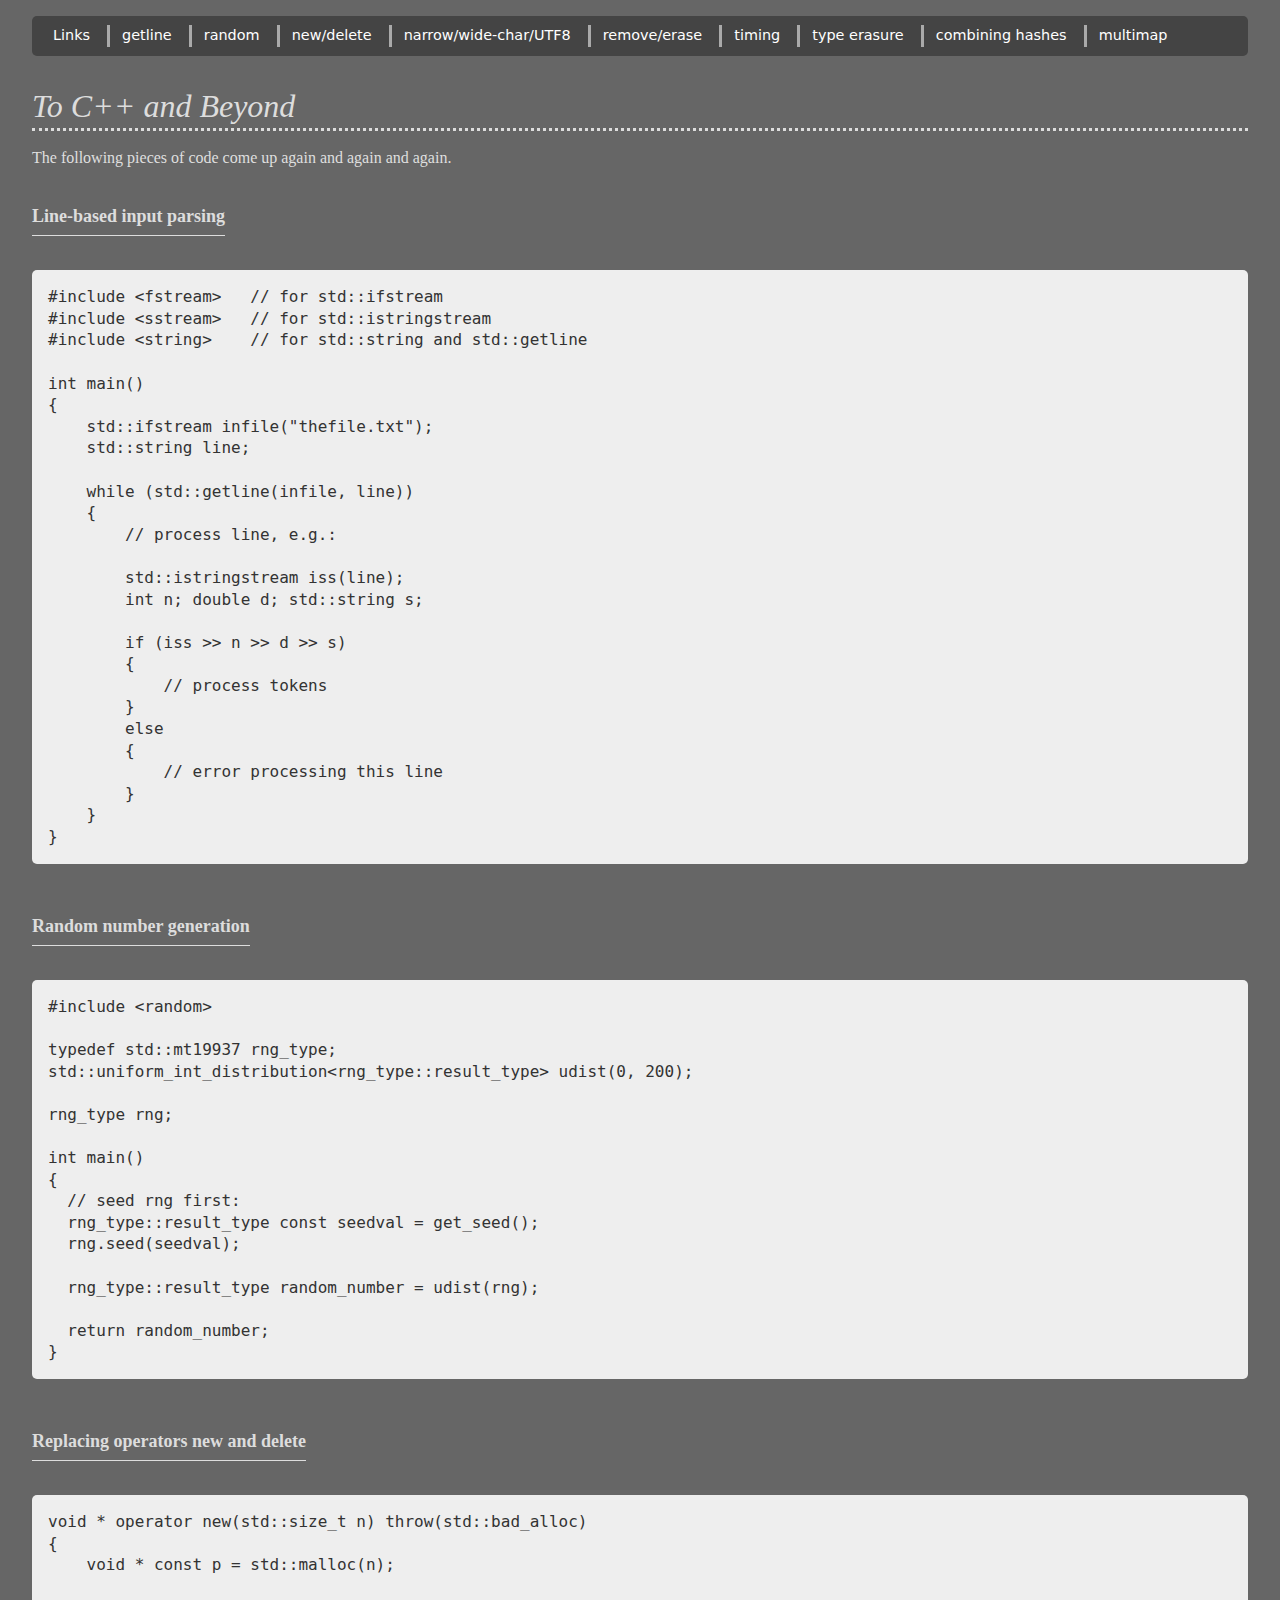
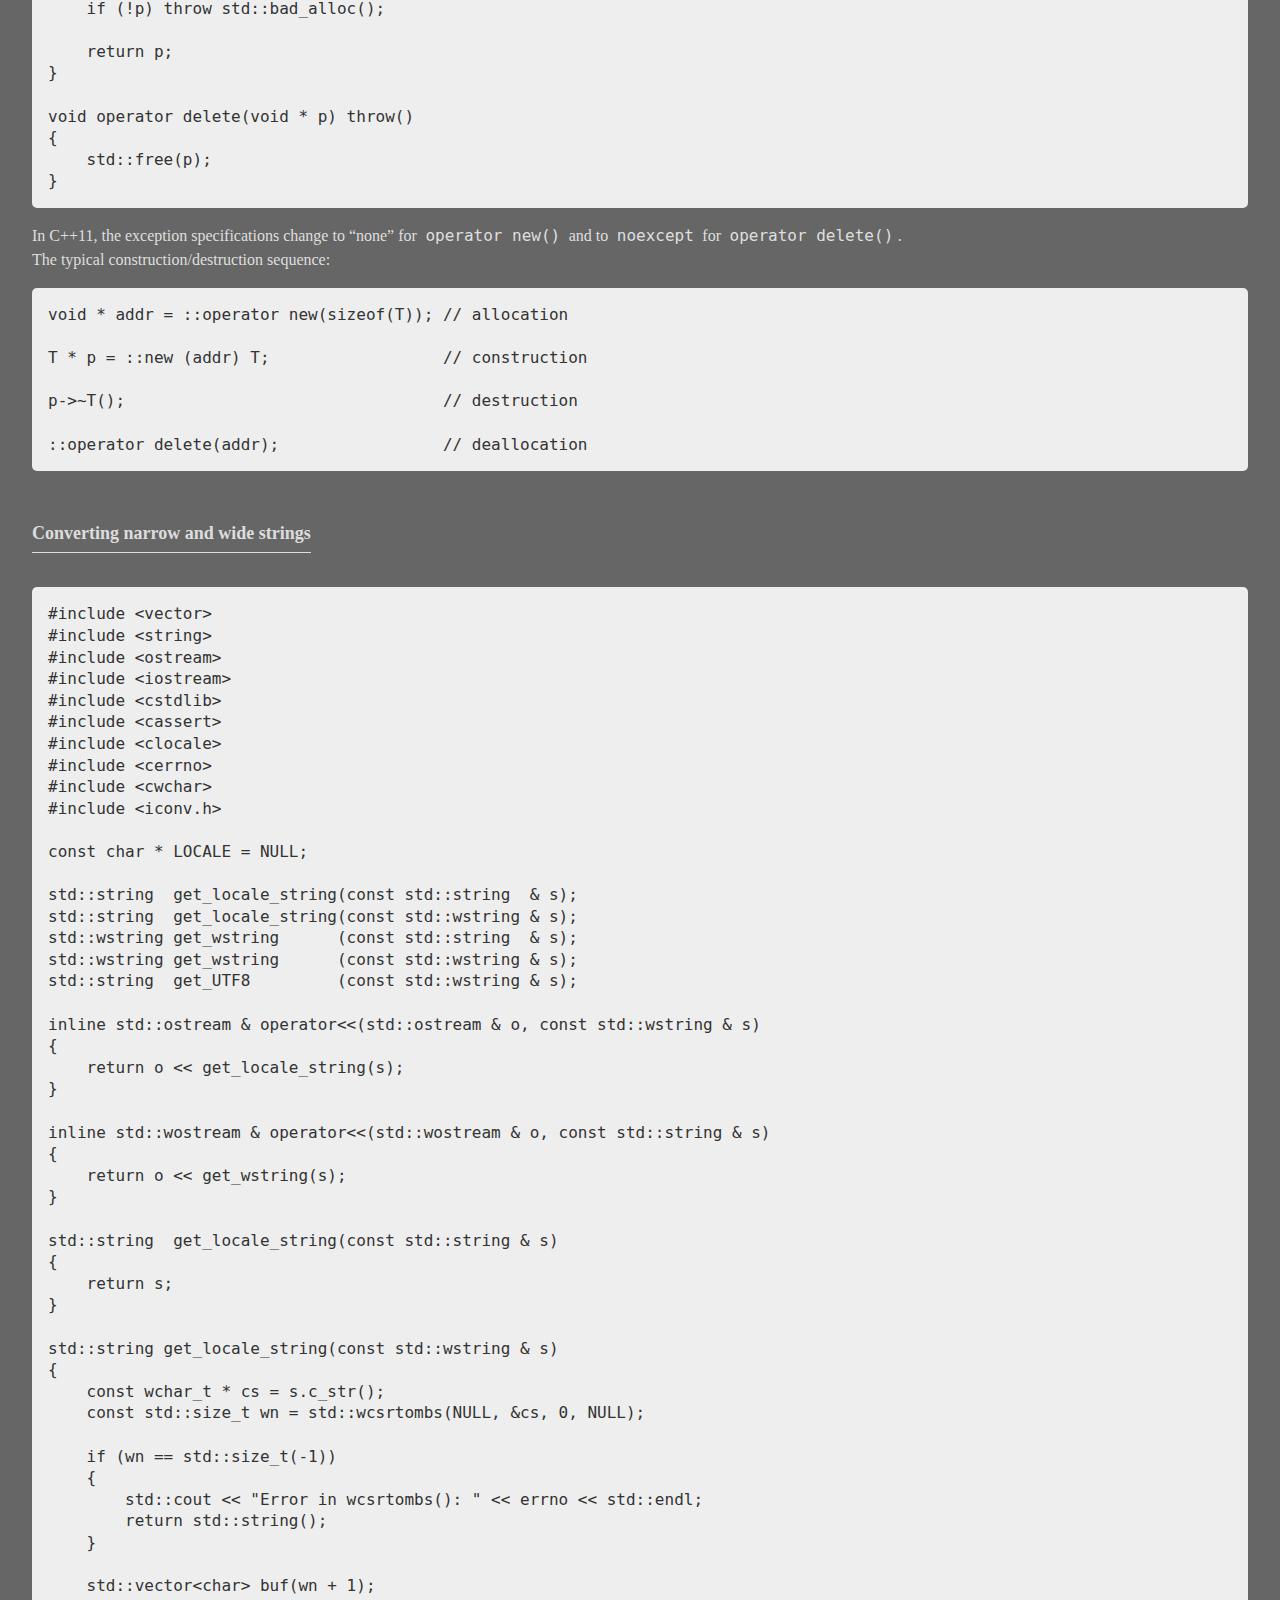
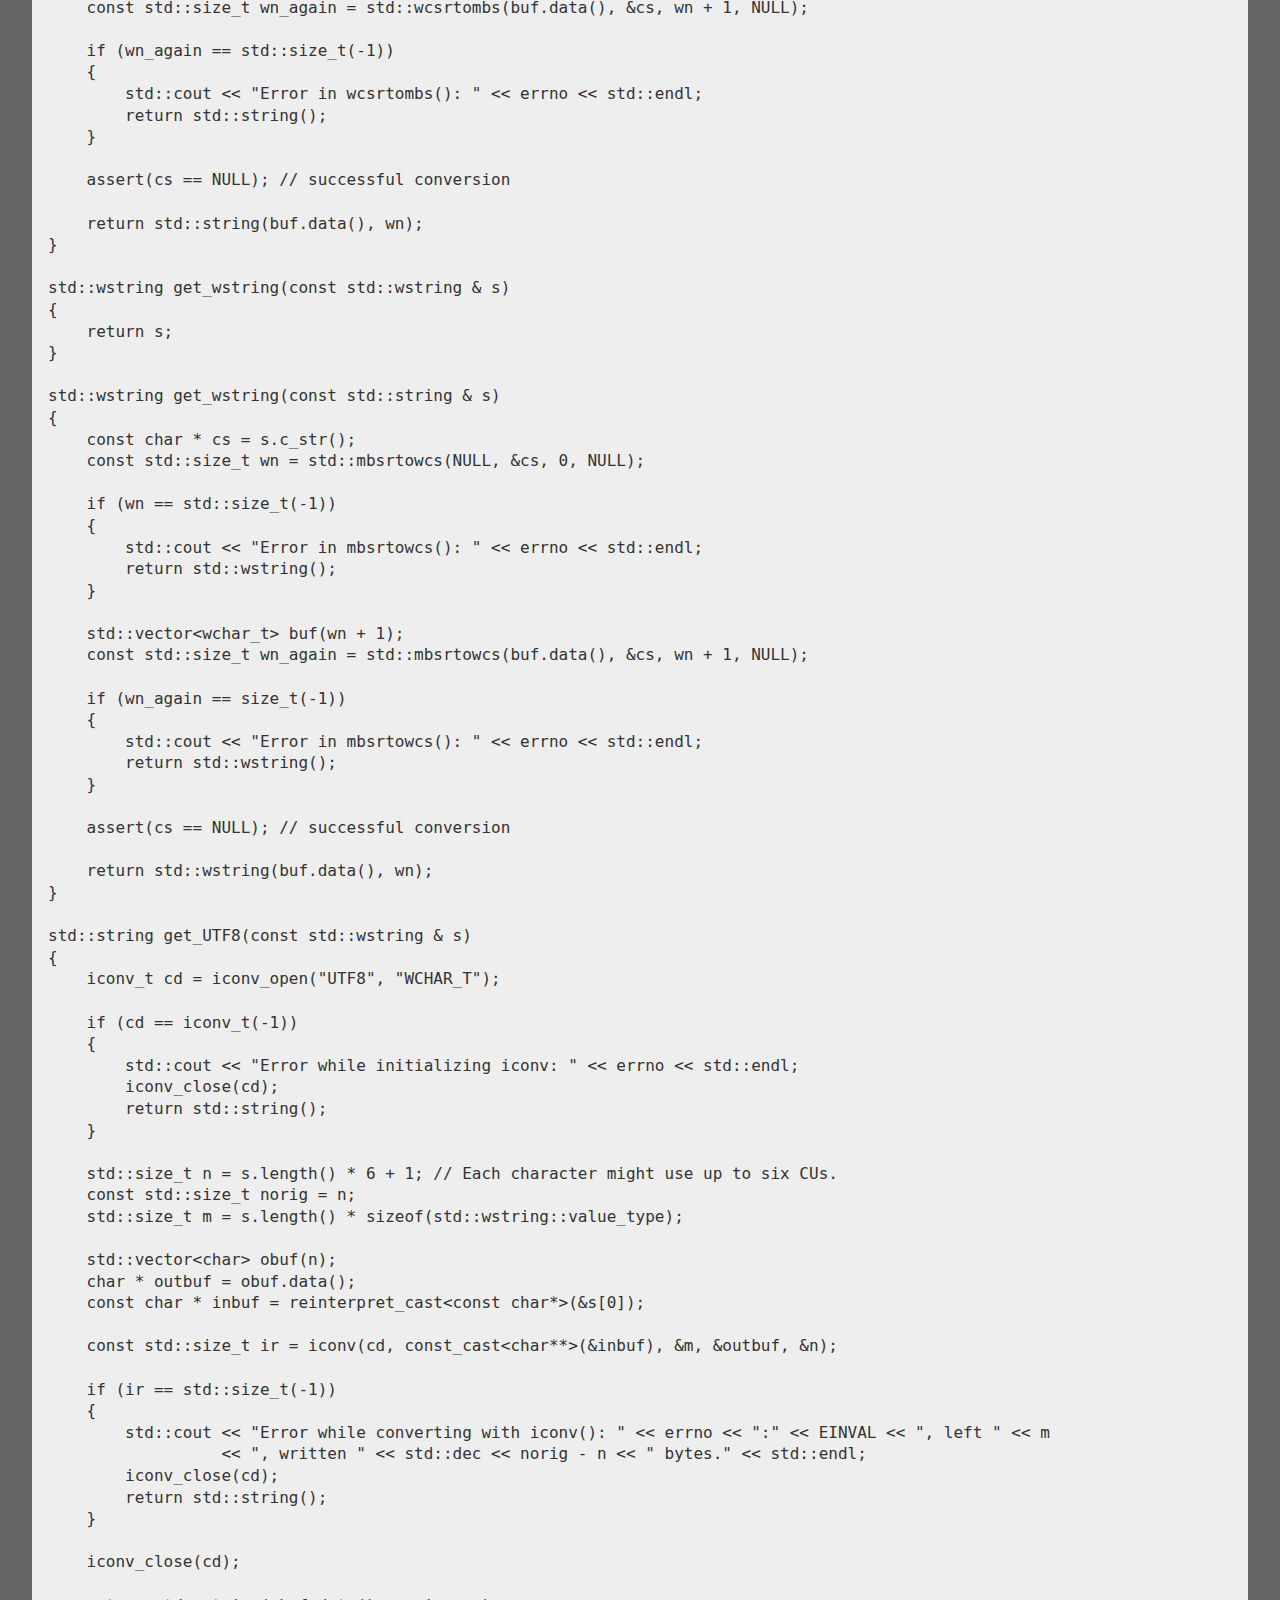
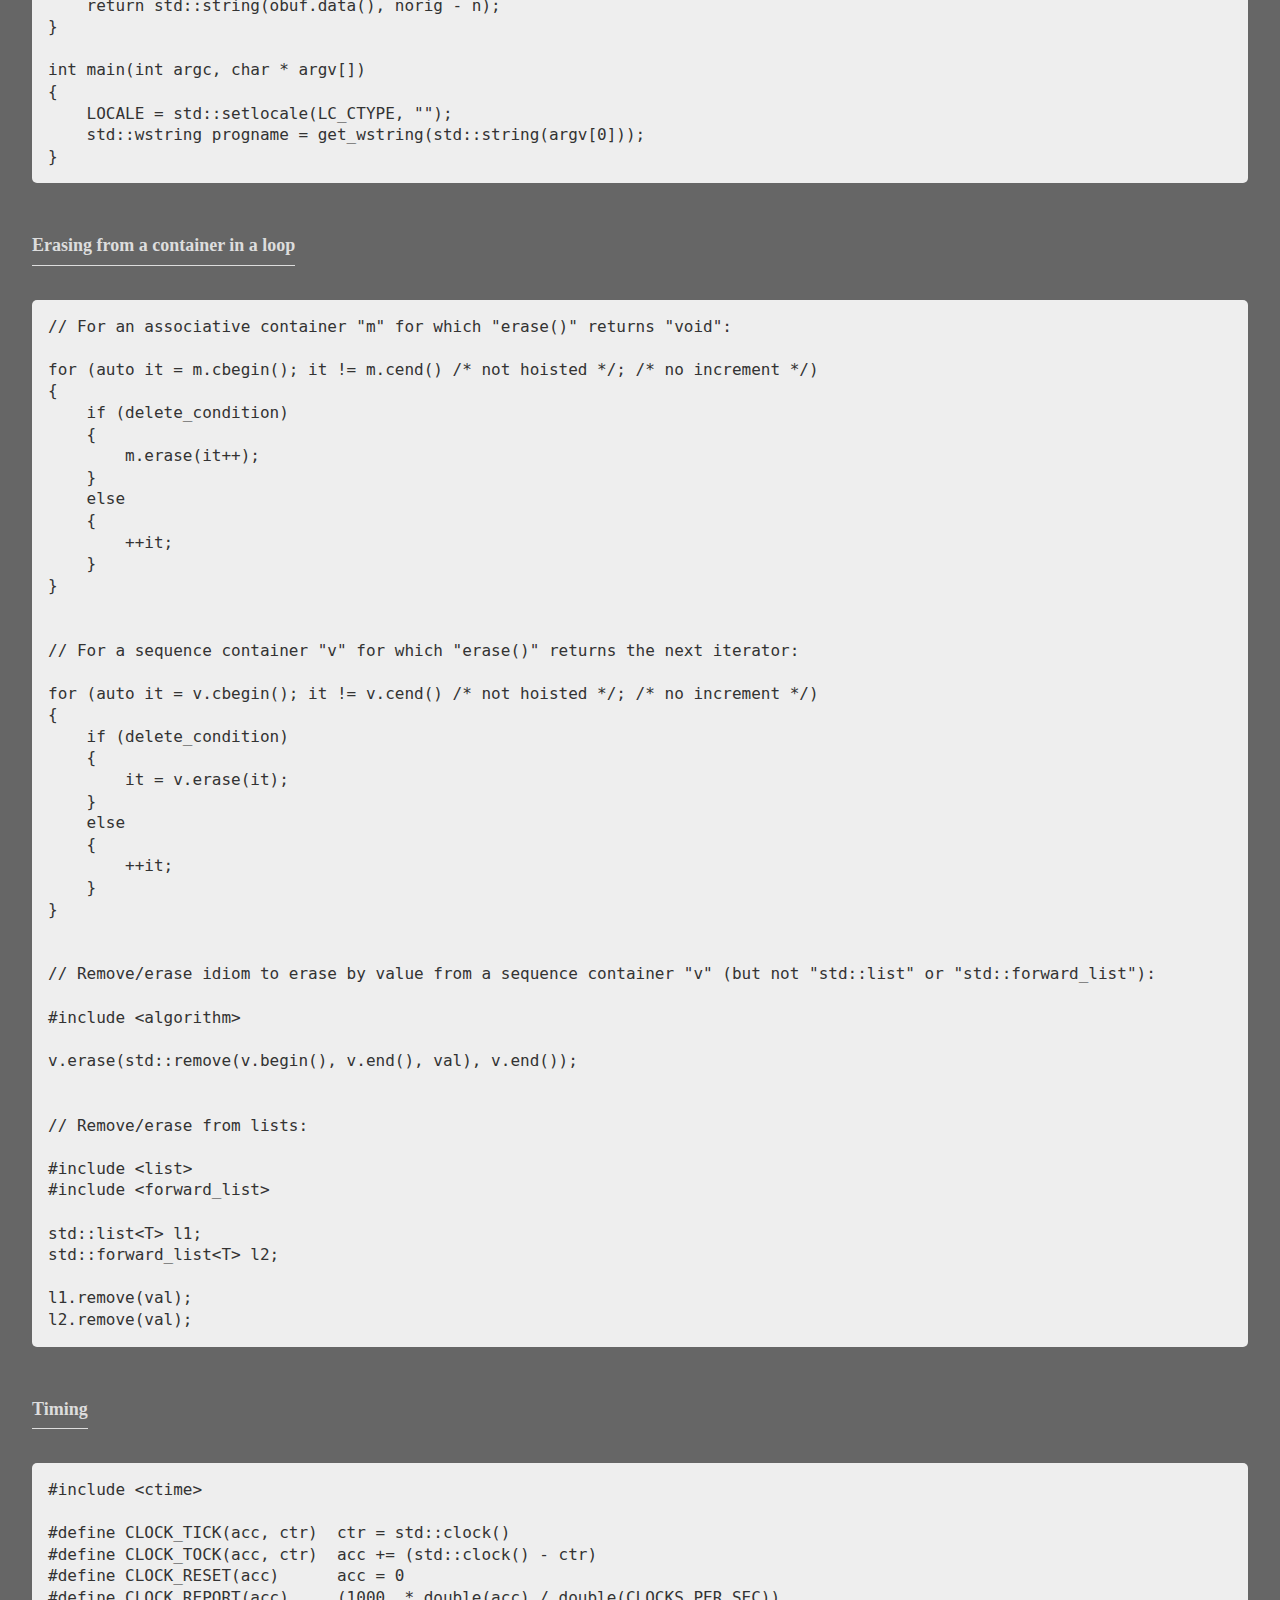
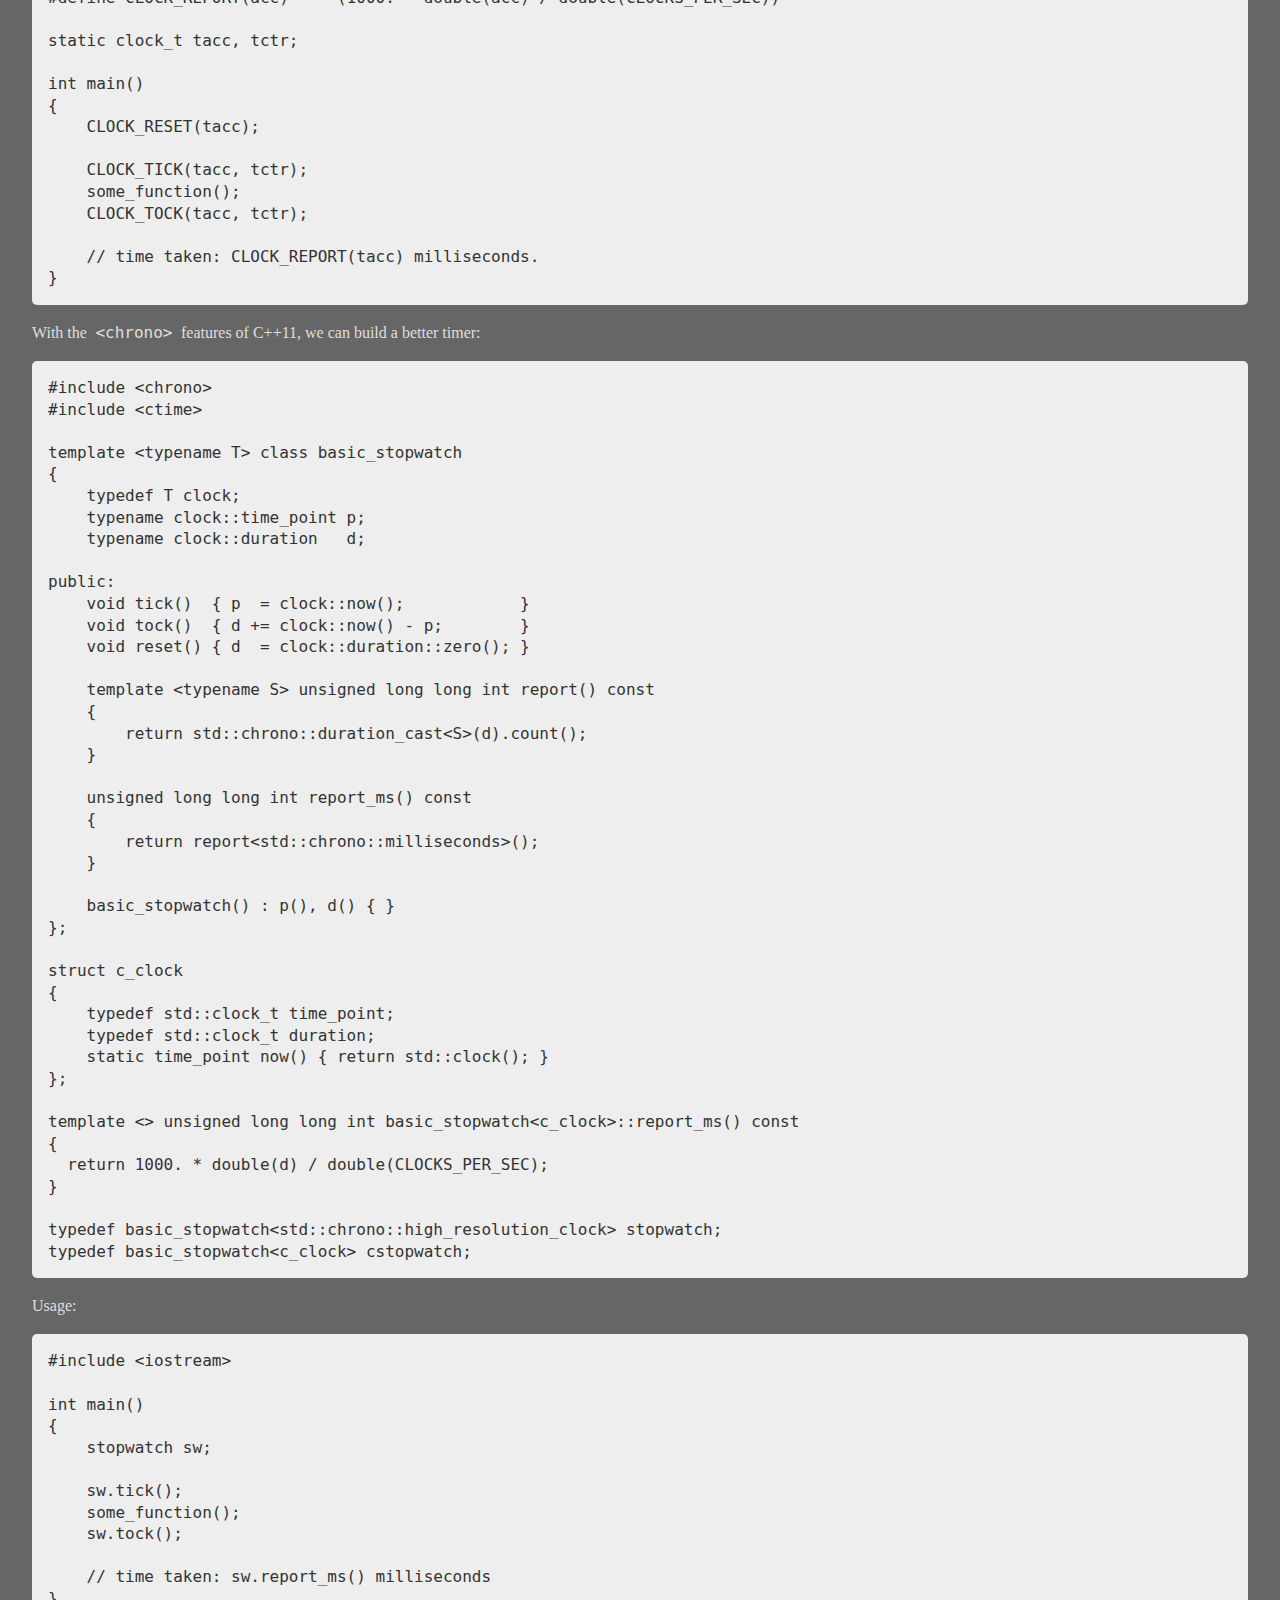
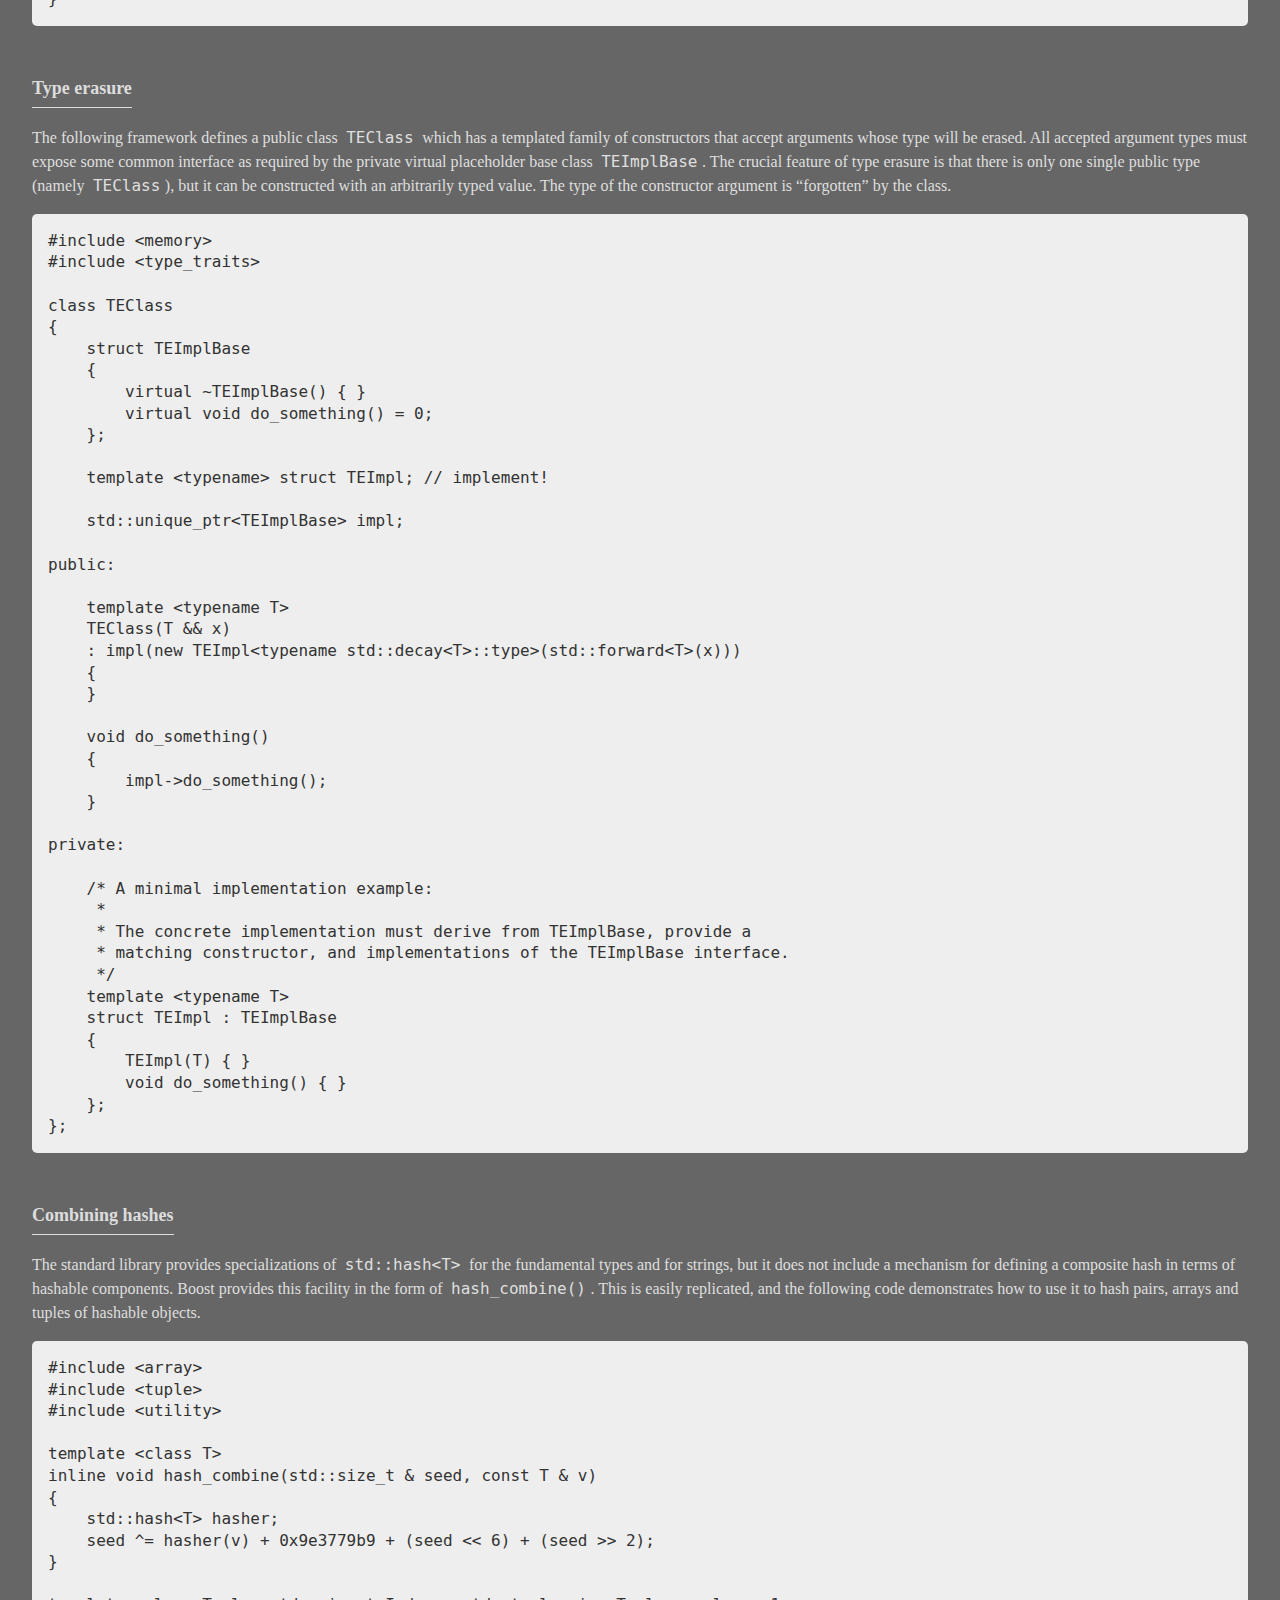
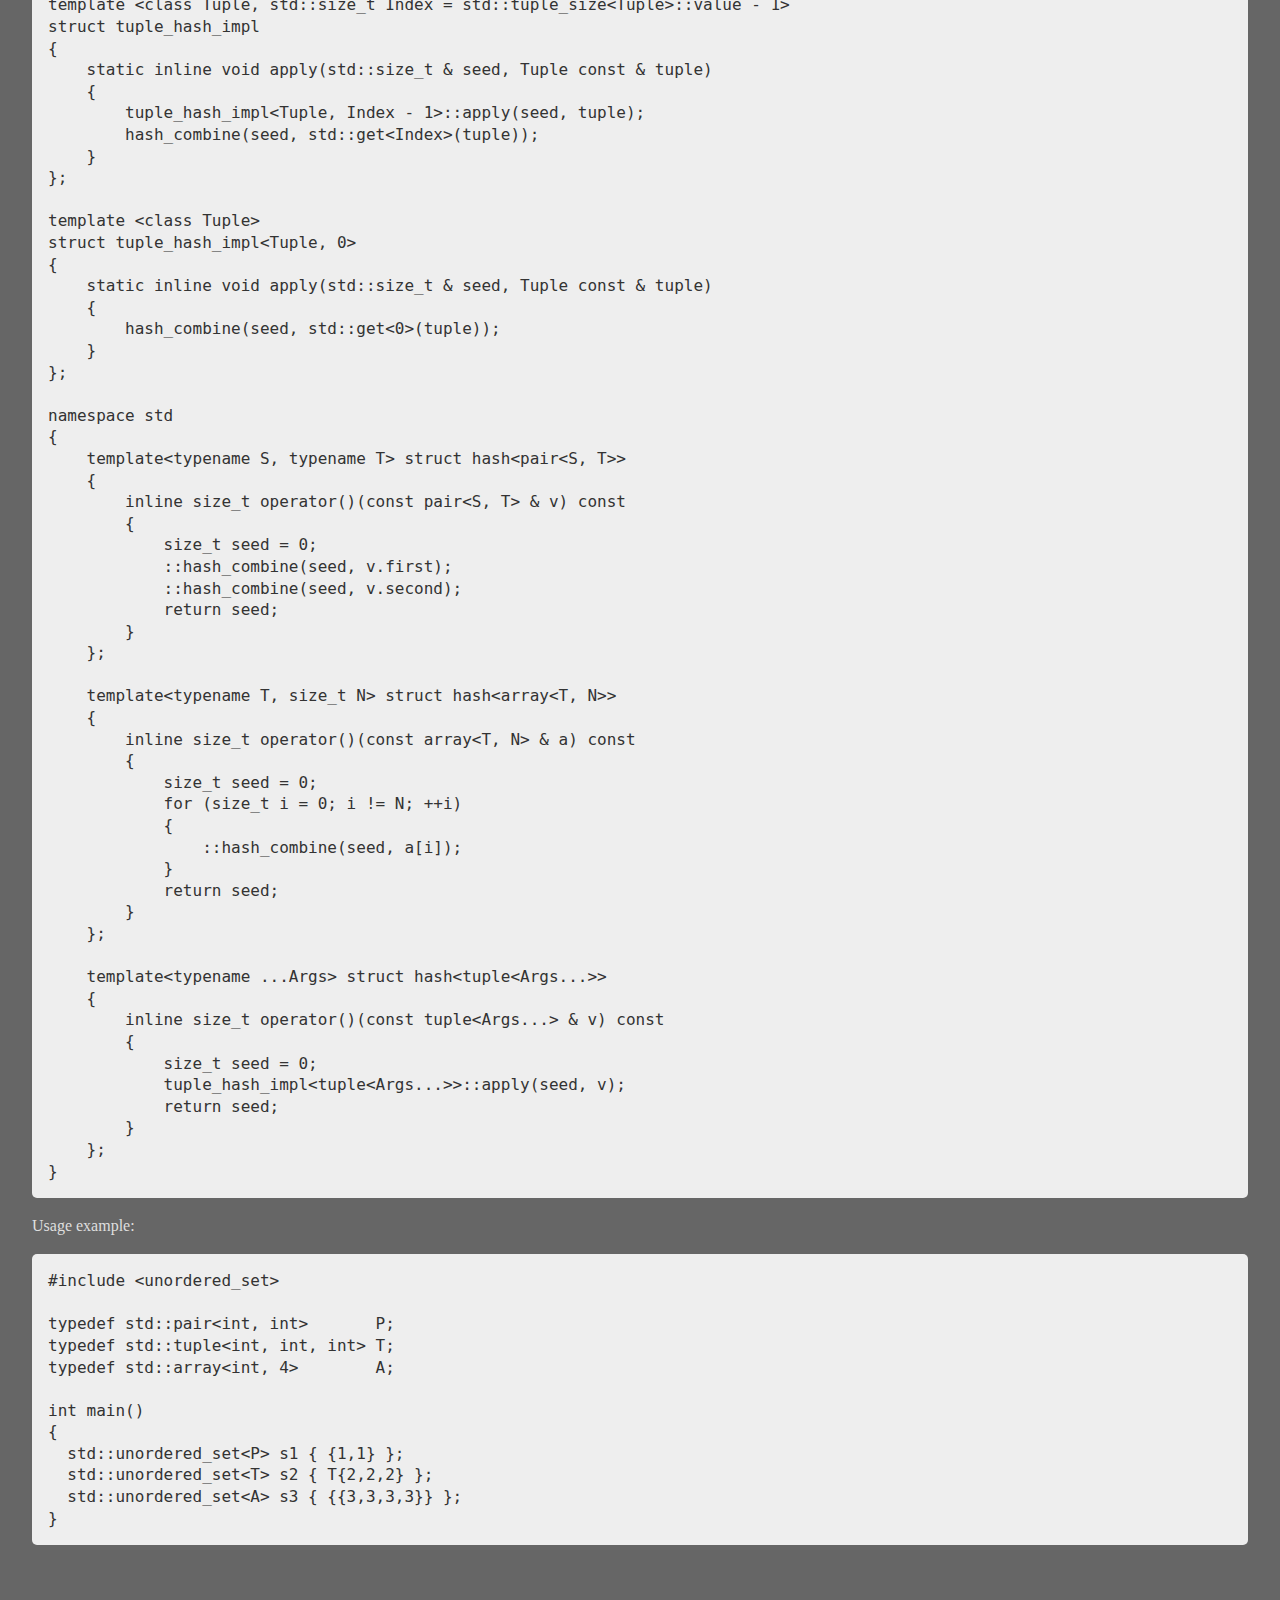
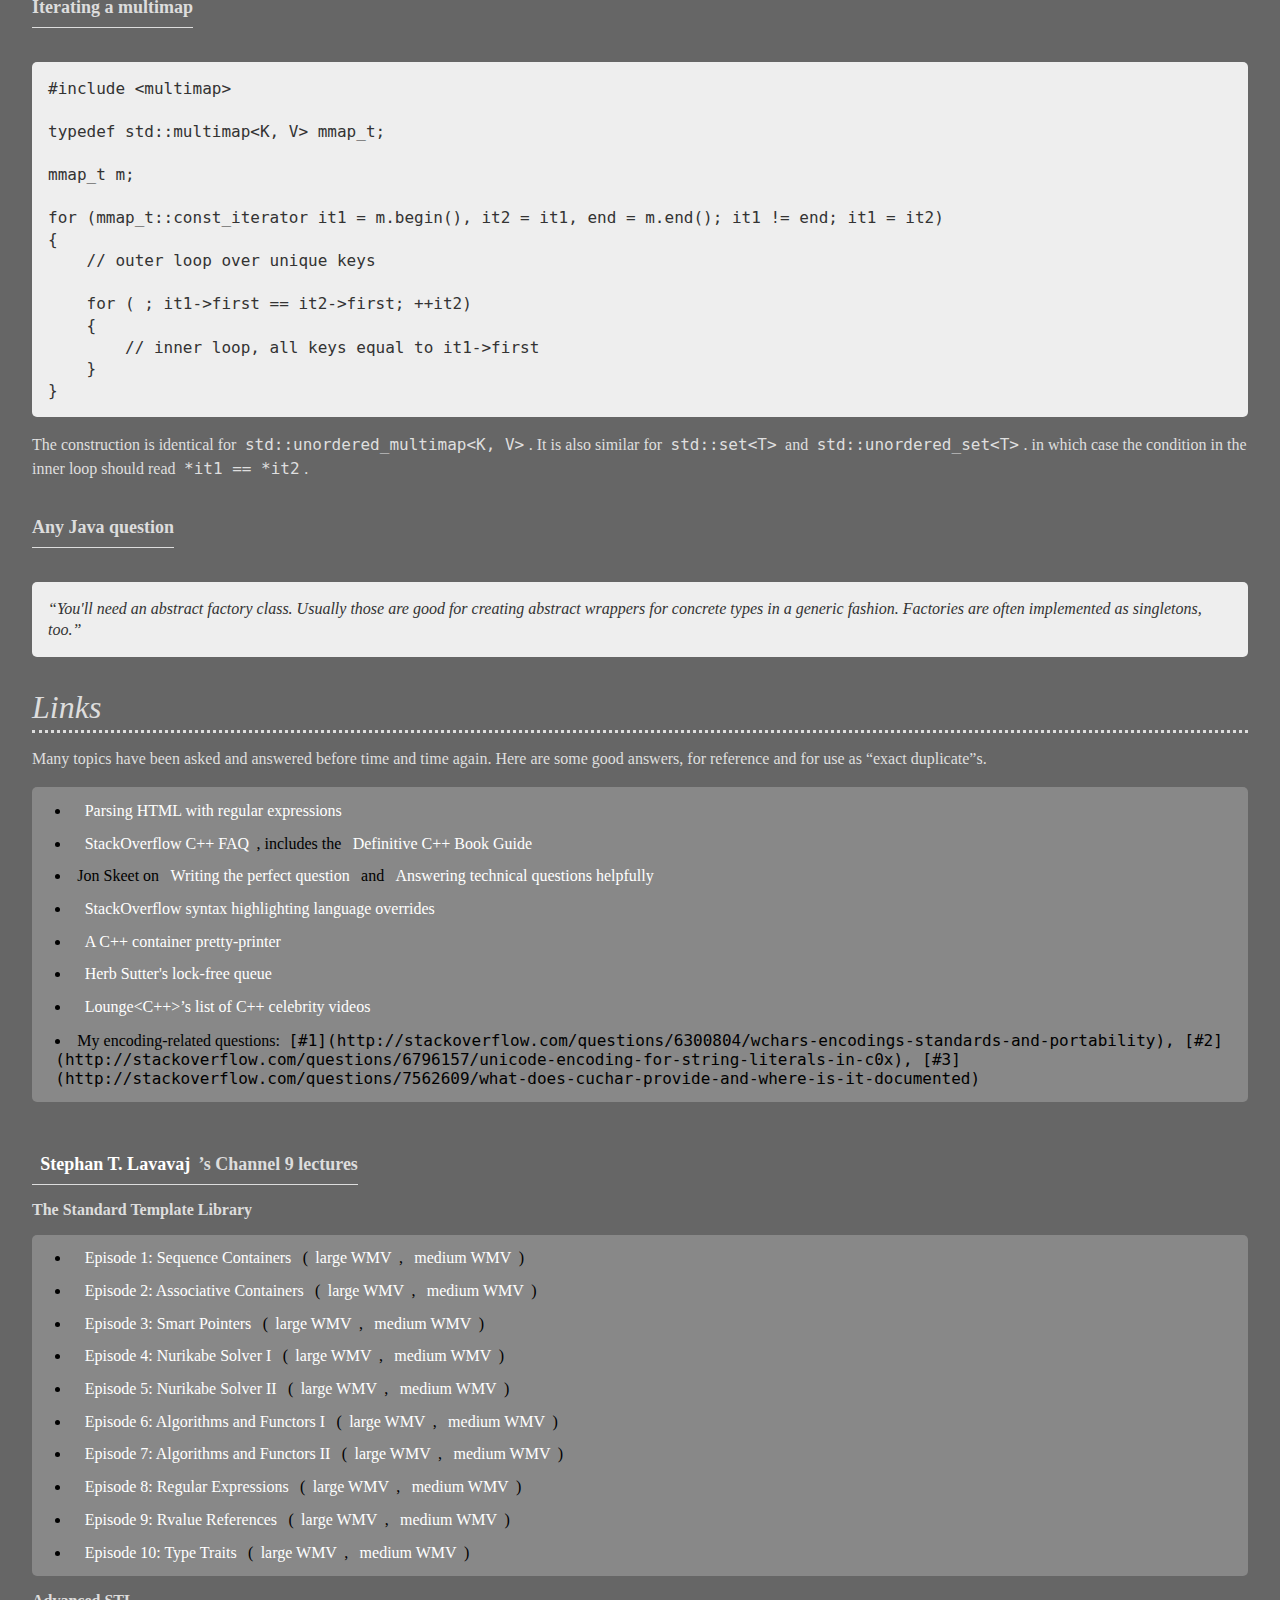
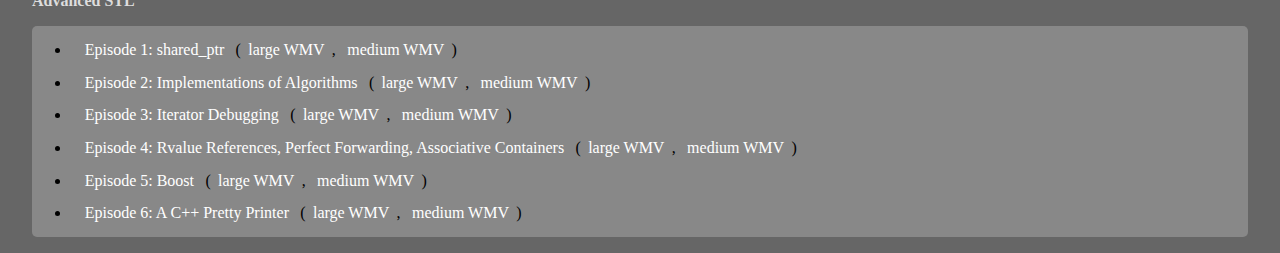
==== so-fpa.html @ 1624616e "Moved StackOverflow-FPAs to this website." ====
<!DOCTYPE HTML PUBLIC "-//W3C//DTD HTML 4.01//EN">
<html>
  <head>
    <title>Frequently Pasted Answers</title>
    <meta http-equiv="Content-Type" content="text/html; charset=ISO-8859-1">
    <style type="text/css">
      html { background-color: #666; font-size: medium; }
      body { margin: 1em 2em; padding: 0; }
      ul.nav { display: block; background-color: #444; margin: 0; padding: 1ex; border-radius: 5px; font-family: "DejaVu Sans", "Trebuchet MS", "Droid Sans", Helvetica, sans-serif; }
      ul.nav li { display: inline-block; border-left: medium solid #AAA; padding: 0; margin: 0; color: white; }
      ul.nav li:first-child { border-left: none; }
      ul.nav li span { margin: 0 1ex; padding: .25ex .5ex; border-radius: 2px; font-weight: normal; font-size: 90%; line-height: 150%; }
      ul.nav li span:hover { background-color: #AAA; color: black; }
      ul.nav li span a:link, ul.nav li span a:visited { color: inherit; text-decoration: none; }
      ul.nav a:link, ul.nav a:visited { border: none; border-radius: 0; margin: 0; padding: 0; }
      ul.nav a:link:hover, ul.nav a:visited:hover { background-color: inherit; color: inherit; }
      h1, h2, h3 { color: #DDD; }
      h1 { font-weight: normal; font-size: xx-large; font-style: italic; border-bottom: medium dotted #DDD;
           margin: 1em 0 1ex 0; padding: 0 0 .25ex 0; }
      h2 { font-size: large;  border-bottom: thin solid #DDD; margin: 2em 0 1em 0; padding: 0 0 1ex 0; display: inline-block; }
      h3 { font-size: medium; font-weight: bold; }
      p { color: #DFDFDF; line-height: 150%; margin: 0; padding: 0; }
      div.listing, code { font-family: "DejaVu Sans Mono", Consolas, Courier, monospace; }
      div.listing { white-space: pre; }
      .listing { border-radius: 5px; margin: 1em 0; padding: 1em; background-color: #EEE; line-height: 135%; color: #333; }
      code { margin: 0 .5ex; }
      ul { list-style-type: disc; list-style-position: inside; margin: 1em 0; padding: 1ex; background-color: #888; border-radius: 5px; }
      li { margin: 0; padding: 1ex 0 1ex 1em; }
      a:link, a:visited { text-decoration: none; padding: 0 1ex .5ex 1ex; color: #FFF; border-radius: 2px; }
      a:link:hover, a:visited:hover { background-color: #666; color: #FFF; }
    </style>
  </head>

  <body>
    <ul class="nav">
      <li><span><a href="#links">Links</a></span></li>
      <li><span><a href="#getline">getline</a></span></li>
      <li><span><a href="#random">random</a></span></li>
      <li><span><a href="#new">new/delete</a></span></li>
      <li><span><a href="#wstring">narrow/wide-char/UTF8</a></span></li>
      <li><span><a href="#erase">remove/erase</a></span></li>
      <li><span><a href="#timing">timing</a></span></li>
      <li><span><a href="#typeerasure">type erasure</a></span></li>
      <li><span><a href="#hash">combining hashes</a></span></li>
      <li><span><a href="#multimap">multimap</a></span></li>
    </ul>

    <h1>To C++ and Beyond</h1>
    <p>The following pieces of code come up again and again and again.</p>


    <h2><a name="getline">Line-based input parsing</a></h2>
    <div class="listing">#include &lt;fstream&gt;   // for std::ifstream
#include &lt;sstream&gt;   // for std::istringstream
#include &lt;string&gt;    // for std::string and std::getline

int main()
{
    std::ifstream infile("thefile.txt");
    std::string line;

    while (std::getline(infile, line))
    {
        // process line, e.g.:

        std::istringstream iss(line);
        int n; double d; std::string s;

        if (iss &gt;&gt; n &gt;&gt; d &gt;&gt; s)
        {
            // process tokens
        }
        else
        {
            // error processing this line
        }
    }
}</div>


    <h2><a name="random">Random number generation</a></h2>

    <div class="listing">#include &lt;random&gt;

typedef std::mt19937 rng_type;
std::uniform_int_distribution&lt;rng_type::result_type&gt; udist(0, 200);

rng_type rng;

int main()
{
  // seed rng first:
  rng_type::result_type const seedval = get_seed();
  rng.seed(seedval);

  rng_type::result_type random_number = udist(rng);

  return random_number;
}</div>


    <h2><a name="new">Replacing operators new and delete</a></h2>

    <div class="listing">void * operator new(std::size_t n) throw(std::bad_alloc)
{
    void * const p = std::malloc(n);

    if (!p) throw std::bad_alloc();

    return p;
}

void operator delete(void * p) throw()
{
    std::free(p);
}</div>

    <p>In C++11, the exception specifications change to &ldquo;none&rdquo; for
    <code>operator new()</code> and to <code>noexcept</code> for <code>operator delete()</code>.</p>

    <p>The typical construction/destruction sequence:</p>

    <div class="listing">void * addr = ::operator new(sizeof(T)); // allocation

T * p = ::new (addr) T;                  // construction

p->~T();                                 // destruction

::operator delete(addr);                 // deallocation</div>


    <h2><a name="wstring">Converting narrow and wide strings</a></h2>

    <div class="listing">#include &lt;vector&gt;
#include &lt;string&gt;
#include &lt;ostream&gt;
#include &lt;iostream&gt;
#include &lt;cstdlib&gt;
#include &lt;cassert&gt;
#include &lt;clocale&gt;
#include &lt;cerrno&gt;
#include &lt;cwchar&gt;
#include &lt;iconv.h&gt;

const char * LOCALE = NULL;

std::string  get_locale_string(const std::string  &amp; s);
std::string  get_locale_string(const std::wstring &amp; s);
std::wstring get_wstring      (const std::string  &amp; s);
std::wstring get_wstring      (const std::wstring &amp; s);
std::string  get_UTF8         (const std::wstring &amp; s);

inline std::ostream &amp; operator&lt;&lt;(std::ostream &amp; o, const std::wstring &amp; s)
{
    return o &lt;&lt; get_locale_string(s);
}

inline std::wostream &amp; operator&lt;&lt;(std::wostream &amp; o, const std::string &amp; s)
{
    return o &lt;&lt; get_wstring(s);
}

std::string  get_locale_string(const std::string &amp; s)
{
    return s;
}

std::string get_locale_string(const std::wstring &amp; s)
{
    const wchar_t * cs = s.c_str();
    const std::size_t wn = std::wcsrtombs(NULL, &amp;cs, 0, NULL);

    if (wn == std::size_t(-1))
    {
        std::cout &lt;&lt; "Error in wcsrtombs(): " &lt;&lt; errno &lt;&lt; std::endl;
        return std::string();
    }

    std::vector&lt;char&gt; buf(wn + 1);
    const std::size_t wn_again = std::wcsrtombs(buf.data(), &amp;cs, wn + 1, NULL);

    if (wn_again == std::size_t(-1))
    {
        std::cout &lt;&lt; "Error in wcsrtombs(): " &lt;&lt; errno &lt;&lt; std::endl;
        return std::string();
    }

    assert(cs == NULL); // successful conversion

    return std::string(buf.data(), wn);
}

std::wstring get_wstring(const std::wstring &amp; s)
{
    return s;
}

std::wstring get_wstring(const std::string &amp; s)
{
    const char * cs = s.c_str();
    const std::size_t wn = std::mbsrtowcs(NULL, &amp;cs, 0, NULL);

    if (wn == std::size_t(-1))
    {
        std::cout &lt;&lt; "Error in mbsrtowcs(): " &lt;&lt; errno &lt;&lt; std::endl;
        return std::wstring();
    }

    std::vector&lt;wchar_t&gt; buf(wn + 1);
    const std::size_t wn_again = std::mbsrtowcs(buf.data(), &amp;cs, wn + 1, NULL);

    if (wn_again == size_t(-1))
    {
        std::cout &lt;&lt; "Error in mbsrtowcs(): " &lt;&lt; errno &lt;&lt; std::endl;
        return std::wstring();
    }

    assert(cs == NULL); // successful conversion

    return std::wstring(buf.data(), wn);
}

std::string get_UTF8(const std::wstring &amp; s)
{
    iconv_t cd = iconv_open("UTF8", "WCHAR_T");

    if (cd == iconv_t(-1))
    {
        std::cout &lt;&lt; "Error while initializing iconv: " &lt;&lt; errno &lt;&lt; std::endl;
        iconv_close(cd);
        return std::string();
    }

    std::size_t n = s.length() * 6 + 1; // Each character might use up to six CUs.
    const std::size_t norig = n;
    std::size_t m = s.length() * sizeof(std::wstring::value_type);

    std::vector&lt;char&gt; obuf(n);
    char * outbuf = obuf.data();
    const char * inbuf = reinterpret_cast&lt;const char*&gt;(&amp;s[0]);

    const std::size_t ir = iconv(cd, const_cast&lt;char**&gt;(&amp;inbuf), &amp;m, &amp;outbuf, &amp;n);

    if (ir == std::size_t(-1))
    {
        std::cout &lt;&lt; "Error while converting with iconv(): " &lt;&lt; errno &lt;&lt; ":" &lt;&lt; EINVAL &lt;&lt; ", left " &lt;&lt; m
                  &lt;&lt; ", written " &lt;&lt; std::dec &lt;&lt; norig - n &lt;&lt; " bytes." &lt;&lt; std::endl;
        iconv_close(cd);
        return std::string();
    }

    iconv_close(cd);

    return std::string(obuf.data(), norig - n);
}

int main(int argc, char * argv[])
{
    LOCALE = std::setlocale(LC_CTYPE, "");
    std::wstring progname = get_wstring(std::string(argv[0]));
}</div>


    <h2><a name="erase">Erasing from a container in a loop</a></h2>

    <div class="listing">// For an associative container "m" for which "erase()" returns "void":

for (auto it = m.cbegin(); it != m.cend() /* not hoisted */; /* no increment */)
{
    if (delete_condition)
    {
        m.erase(it++);
    }
    else
    {
        ++it;
    }
}


// For a sequence container "v" for which "erase()" returns the next iterator:

for (auto it = v.cbegin(); it != v.cend() /* not hoisted */; /* no increment */)
{
    if (delete_condition)
    {
        it = v.erase(it);
    }
    else
    {
        ++it;
    }
}


// Remove/erase idiom to erase by value from a sequence container "v" (but not "std::list" or "std::forward_list"):

#include &lt;algorithm&gt;

v.erase(std::remove(v.begin(), v.end(), val), v.end());


// Remove/erase from lists:

#include &lt;list&gt;
#include &lt;forward_list&gt;

std::list&lt;T&gt; l1;
std::forward_list&lt;T&gt; l2;

l1.remove(val);
l2.remove(val);</div>


    <h2><a name="timing">Timing</a></h2>

    <div class="listing">#include &lt;ctime&gt;

#define CLOCK_TICK(acc, ctr)  ctr = std::clock()
#define CLOCK_TOCK(acc, ctr)  acc += (std::clock() - ctr)
#define CLOCK_RESET(acc)      acc = 0
#define CLOCK_REPORT(acc)     (1000. * double(acc) / double(CLOCKS_PER_SEC))

static clock_t tacc, tctr;

int main()
{
    CLOCK_RESET(tacc);

    CLOCK_TICK(tacc, tctr);
    some_function();
    CLOCK_TOCK(tacc, tctr);

    // time taken: CLOCK_REPORT(tacc) milliseconds.
}</div>

    <p>With the <code>&lt;chrono&gt;</code> features of C++11, we can build a better timer:</p>

    <div class="listing">#include &lt;chrono&gt;
#include &lt;ctime&gt;

template &lt;typename T&gt; class basic_stopwatch
{
    typedef T clock;
    typename clock::time_point p;
    typename clock::duration   d;
 
public:
    void tick()  { p  = clock::now();            }
    void tock()  { d += clock::now() - p;        }
    void reset() { d  = clock::duration::zero(); }

    template &lt;typename S&gt; unsigned long long int report() const
    {
        return std::chrono::duration_cast&lt;S&gt;(d).count();
    }

    unsigned long long int report_ms() const
    {
        return report&lt;std::chrono::milliseconds&gt;();
    }

    basic_stopwatch() : p(), d() { }
};

struct c_clock
{
    typedef std::clock_t time_point;
    typedef std::clock_t duration;
    static time_point now() { return std::clock(); }
};

template &lt;&gt; unsigned long long int basic_stopwatch&lt;c_clock&gt;::report_ms() const
{
  return 1000. * double(d) / double(CLOCKS_PER_SEC);
}

typedef basic_stopwatch&lt;std::chrono::high_resolution_clock&gt; stopwatch;
typedef basic_stopwatch&lt;c_clock&gt; cstopwatch;</div>

    <p>Usage:</p>

<div class="listing">#include &lt;iostream&gt;

int main()
{
    stopwatch sw;

    sw.tick();
    some_function();
    sw.tock();

    // time taken: sw.report_ms() milliseconds
}</div>


    <h2><a name="typeerasure">Type erasure</a></h2>

    <p>The following framework defines a public class <code>TEClass</code> which
    has a templated family of constructors that accept arguments whose type will
    be erased. All accepted argument types must expose some common interface as
    required by the private virtual placeholder base class <code>TEImplBase</code>.
    The crucial feature of type erasure is that there is only one single public
    type (namely <code>TEClass</code>), but it can be constructed with an arbitrarily
    typed value. The type of the constructor argument is &ldquo;forgotten&rdquo; by the
    class.</p>

    <div class="listing">#include &lt;memory&gt;
#include &lt;type_traits&gt;

class TEClass
{
    struct TEImplBase
    {
        virtual ~TEImplBase() { }
        virtual void do_something() = 0;
    };

    template &lt;typename&gt; struct TEImpl; // implement!

    std::unique_ptr&lt;TEImplBase&gt; impl;

public:

    template &lt;typename T&gt;
    TEClass(T && x)
    : impl(new TEImpl&lt;typename std::decay&lt;T&gt;::type&gt;(std::forward&lt;T&gt;(x)))
    {
    }

    void do_something()
    {
        impl-&gt;do_something();
    }

private:

    /* A minimal implementation example:
     *
     * The concrete implementation must derive from TEImplBase, provide a
     * matching constructor, and implementations of the TEImplBase interface.
     */
    template &lt;typename T&gt;
    struct TEImpl : TEImplBase
    {
        TEImpl(T) { }
        void do_something() { }
    };
};</div>


    <h2><a name="hash">Combining hashes</a></h2>

    <p>The standard library provides specializations of <code>std::hash&lt;T&gt;</code> for
    the fundamental types and for strings, but it does not include a mechanism for defining
    a composite hash in terms of hashable components. Boost provides this facility in the
    form of <code>hash_combine()</code>. This is easily replicated, and the following code
    demonstrates how to use it to hash pairs, arrays and tuples of hashable objects.</p>

    <div class="listing">#include &lt;array&gt;
#include &lt;tuple&gt;
#include &lt;utility&gt;

template &lt;class T&gt;
inline void hash_combine(std::size_t &amp; seed, const T &amp; v)
{
    std::hash&lt;T&gt; hasher;
    seed ^= hasher(v) + 0x9e3779b9 + (seed &lt;&lt; 6) + (seed &gt;&gt; 2);
}

template &lt;class Tuple, std::size_t Index = std::tuple_size&lt;Tuple&gt;::value - 1&gt;
struct tuple_hash_impl
{
    static inline void apply(std::size_t &amp; seed, Tuple const &amp; tuple)
    {
        tuple_hash_impl&lt;Tuple, Index - 1&gt;::apply(seed, tuple);
        hash_combine(seed, std::get&lt;Index&gt;(tuple));
    }
};

template &lt;class Tuple&gt;
struct tuple_hash_impl&lt;Tuple, 0&gt;
{
    static inline void apply(std::size_t &amp; seed, Tuple const &amp; tuple)
    {
        hash_combine(seed, std::get&lt;0&gt;(tuple));
    }
};

namespace std
{
    template&lt;typename S, typename T&gt; struct hash&lt;pair&lt;S, T&gt;&gt;
    {
        inline size_t operator()(const pair&lt;S, T&gt; &amp; v) const
        {
            size_t seed = 0;
            ::hash_combine(seed, v.first);
            ::hash_combine(seed, v.second);
            return seed;
        }
    };

    template&lt;typename T, size_t N&gt; struct hash&lt;array&lt;T, N&gt;&gt;
    {
        inline size_t operator()(const array&lt;T, N&gt; &amp; a) const
        {
            size_t seed = 0;
            for (size_t i = 0; i != N; ++i)
            {
                ::hash_combine(seed, a[i]);
            }
            return seed;
        }
    };

    template&lt;typename ...Args&gt; struct hash&lt;tuple&lt;Args...&gt;&gt;
    {
        inline size_t operator()(const tuple&lt;Args...&gt; &amp; v) const
        {
            size_t seed = 0;
            tuple_hash_impl&lt;tuple&lt;Args...&gt;&gt;::apply(seed, v);
            return seed;
        }
    };
}</div>

    <p>Usage example:</p>

    <div class="listing">#include &lt;unordered_set&gt;

typedef std::pair&lt;int, int&gt;       P;
typedef std::tuple&lt;int, int, int&gt; T;
typedef std::array&lt;int, 4&gt;        A;

int main()
{
  std::unordered_set&lt;P&gt; s1 { {1,1} };
  std::unordered_set&lt;T&gt; s2 { T{2,2,2} };
  std::unordered_set&lt;A&gt; s3 { {{3,3,3,3}} };
}</div>


    <h2><a name="multimap">Iterating a multimap</a></h2>

    <div class="listing">#include &lt;multimap&gt;

typedef std::multimap&lt;K, V&gt; mmap_t;

mmap_t m;

for (mmap_t::const_iterator it1 = m.begin(), it2 = it1, end = m.end(); it1 != end; it1 = it2)
{
    // outer loop over unique keys

    for ( ; it1-&gt;first == it2-&gt;first; ++it2)
    {
        // inner loop, all keys equal to it1-&gt;first
    }
}</div>

    <p>The construction is identical for <code>std::unordered_multimap&lt;K, V&gt;</code>.
    It is also similar for <code>std::set&lt;T&gt;</code> and <code>std::unordered_set&lt;T&gt;</code>.
    in which case the condition in the inner loop should read <code>*it1 == *it2</code>.</p>


    <h2><a name="java">Any Java question</a></h2>
    <p style="font-style: italic;" class="listing">&ldquo;You'll need an abstract factory class. Usually those are good for creating abstract wrappers for concrete types in a generic fashion. Factories are often implemented as singletons, too.&rdquo;</p>

    <h1><a name="links">Links</a></h1>
    <p>Many topics have been asked and answered before time and time again. Here are some good answers,
    for reference and for use as &ldquo;exact duplicate&rdquo;s.</p>

    <ul>
      <li><a href="http://stackoverflow.com/questions/1732348/regex-match-open-tags-except-xhtml-self-contained-tags/1732454#1732454">Parsing HTML with regular expressions</a></li>
      <li><a href="http://stackoverflow.com/questions/tagged/c++-faq">StackOverflow C++ FAQ</a>, includes the <a href="http://stackoverflow.com/questions/388242/the-definitive-c-book-guide-and-list">Definitive C++ Book Guide</a></li>
      <li>Jon Skeet on <a href="https://msmvps.com/blogs/jon_skeet/archive/2010/08/29/writing-the-perfect-question.aspx">Writing the perfect question</a> and <a href="http://msmvps.com/blogs/jon_skeet/archive/2009/02/17/answering-technical-questions-helpfully.aspx">Answering technical questions helpfully</a></li>
      <li><a href="http://meta.stackoverflow.com/questions/63800/interface-options-for-specifying-language-prettify">StackOverflow syntax highlighting language overrides</a></li>
      <li><a href="http://louisdx.github.com/cxx-prettyprint/">A C++ container pretty-printer</a></li>
      <li><a href="http://drdobbs.com/high-performance-computing/212201163">Herb Sutter's lock-free queue</a></li>
      <li><a href="http://loungecpp.wikidot.com/videos-and-podcasts-by-c-celebrities">Lounge&lt;C++&gt;&rsquo;s list of C++ celebrity videos</a></li>
      <li>My encoding-related questions: <code>[#1](http://stackoverflow.com/questions/6300804/wchars-encodings-standards-and-portability), [#2](http://stackoverflow.com/questions/6796157/unicode-encoding-for-string-literals-in-c0x), [#3](http://stackoverflow.com/questions/7562609/what-does-cuchar-provide-and-where-is-it-documented)</code></li>
    </ul>

    <h2 style="margin-bottom: 0;"><a href="http://nuwen.net/stl.html">Stephan T. Lavavaj</a>&rsquo;s Channel 9 lectures</h2>
    <h3>The Standard Template Library</h3>
    <ul>
      <li><a href="http://channel9.msdn.com/shows/Going+Deep/C9-Lectures-Introduction-to-STL-with-Stephan-T-Lavavej/">Episode 1: Sequence Containers</a> (<a href="">large WMV</a>, <a href="">medium WMV</a>)</li>
      <li><a href="http://channel9.msdn.com/shows/Going+Deep/C9-Lectures-Stephan-T-Lavavej-Standard-Template-Library-STL-2-of-n/">Episode 2: Associative Containers</a> (<a href="">large WMV</a>, <a href="">medium WMV</a>)</li>
      <li><a href="http://channel9.msdn.com/shows/Going+Deep/C9-Lectures-Stephan-T-Lavavej-Standard-Template-Library-STL-3-of-n/">Episode 3: Smart Pointers</a> (<a href="">large WMV</a>, <a href="">medium WMV</a>)</li>
      <li><a href="http://channel9.msdn.com/shows/Going+Deep/C9-Lectures-Stephan-T-Lavavej-Standard-Template-Library-STL-4-of-n/">Episode 4: Nurikabe Solver I</a> (<a href="">large WMV</a>, <a href="">medium WMV</a>)</li>
      <li><a href="http://channel9.msdn.com/shows/Going+Deep/C9-Lectures-Stephan-T-Lavavej-Standard-Template-Library-STL-5-of-n/">Episode 5: Nurikabe Solver II</a> (<a href="">large WMV</a>, <a href="">medium WMV</a>)</li>
      <li><a href="http://channel9.msdn.com/Shows/Going+Deep/C9-Lectures-Stephan-T-Lavavej-Standard-Template-Library-STL-6-of-n">Episode 6: Algorithms and Functors I</a> (<a href="">large WMV</a>, <a href="">medium WMV</a>)</li>
      <li><a href="http://channel9.msdn.com/Shows/Going+Deep/C9-Lectures-Stephan-T-Lavavej-Standard-Template-Library-STL-7-of-n">Episode 7: Algorithms and Functors II</a> (<a href="">large WMV</a>, <a href="">medium WMV</a>)</li>
      <li><a href="http://channel9.msdn.com/Shows/Going+Deep/C9-Lectures-Stephan-T-Lavavej-Standard-Template-Library-STL-8-of-n">Episode 8: Regular Expressions</a> (<a href="">large WMV</a>, <a href="">medium WMV</a>)</li>
      <li><a href="http://channel9.msdn.com/Shows/Going+Deep/C9-Lectures-Stephan-T-Lavavej-Standard-Template-Library-STL-9-of-n">Episode 9: Rvalue References</a> (<a href="">large WMV</a>, <a href="">medium WMV</a>)</li>
      <li><a href="http://channel9.msdn.com/Shows/Going+Deep/C9-Lectures-Stephan-T-Lavavej-Standard-Template-Library-STL-10-of-10">Episode 10: Type Traits</a> (<a href="http://media.ch9.ms/ch9/332E/63C3FB77-7D6B-4701-85EC-9E540016332E/C9LecturesSTLonSTLp10_2MB_ch9.wmv">large WMV</a>, <a href="http://media.ch9.ms/ch9/332E/63C3FB77-7D6B-4701-85EC-9E540016332E/C9LecturesSTLonSTLp10_ch9.wmv">medium WMV</a>)</li>
    </ul>
    <h3>Advanced STL</h3>
    <ul>
      <li><a href="http://channel9.msdn.com/Shows/Going+Deep/C9-Lectures-Stephan-T-Lavavej-Advanced-STL-1-of-n">Episode 1: shared_ptr</a> (<a href="http://media.ch9.ms/ch9/aa4c/5a703ca2-f836-46a5-87bd-9e83012faa4c/C9LecturesSTLAdvancedSTL1_2MB_ch9.wmv">large WMV</a>, <a href="http://media.ch9.ms/ch9/aa4c/5a703ca2-f836-46a5-87bd-9e83012faa4c/C9LecturesSTLAdvancedSTL1_ch9.wmv">medium WMV</a>)</li>
      <li><a href="http://channel9.msdn.com/Shows/Going+Deep/C9-Lectures-Stephan-T-Lavavej-Advanced-STL-2-of-n">Episode 2: Implementations of Algorithms</a> (<a href="http://media.ch9.ms/ch9/A0AF/1EE8E0F2-20DC-4042-A2BB-9E980131A0AF/C9LecturesAdvancedSTLp2_2MB_ch9.wmv">large WMV</a>, <a href="http://media.ch9.ms/ch9/A0AF/1EE8E0F2-20DC-4042-A2BB-9E980131A0AF/C9LecturesAdvancedSTLp2_ch9.wmv">medium WMV</a>)</li>
      <li><a href="http://channel9.msdn.com/Shows/Going+Deep/C9-Lectures-Stephan-T-Lavavej-Advanced-STL-3-of-n">Episode 3: Iterator Debugging</a> (<a href="http://media.ch9.ms/ch9/3A94/546E47A1-1E4E-4EBF-92C3-9EAD01763A94/C9LecturesAdvancedSTLp3_2MB_ch9.wmv">large WMV</a>, <a href="http://media.ch9.ms/ch9/3A94/546E47A1-1E4E-4EBF-92C3-9EAD01763A94/C9LecturesAdvancedSTLp3_ch9.wmv">medium WMV</a>)</li>
      <li><a href="http://channel9.msdn.com/Shows/Going+Deep/C9-Lectures-Stephan-T-Lavavej-Advanced-STL-4-of-n">Episode 4: Rvalue References, Perfect Forwarding, Associative Containers</a> (<a href="http://media.ch9.ms/ch9/4c41/8bcb2a7c-415e-4090-84ae-9ecb012b4c41/C9LecturesSTLAdvancedSTLp4_2MB_ch9.wmv">large WMV</a>, <a href="http://media.ch9.ms/ch9/4c41/8bcb2a7c-415e-4090-84ae-9ecb012b4c41/C9LecturesSTLAdvancedSTLp4_ch9.wmv">medium WMV</a>)</li>
      <li><a href="http://channel9.msdn.com/Shows/Going+Deep/C9-Lectures-Stephan-T-Lavavej-Advanced-STL-5-of-n">Episode 5: Boost</a> (<a href="http://media.ch9.ms/ch9/9D9D/373E9641-75FD-4A9F-9961-9EDF01389D9D/C9LecturesSTLonSTLp5_2MB_ch9.wmv">large WMV</a>, <a href="http://media.ch9.ms/ch9/9D9D/373E9641-75FD-4A9F-9961-9EDF01389D9D/C9LecturesSTLonSTLp5_ch9.wmv">medium WMV</a>)</li>
      <li><a href="http://channel9.msdn.com/Shows/Going+Deep/C9-Lectures-Stephan-T-Lavavej-Advanced-STL-6-of-n">Episode 6: A C++ Pretty Printer</a> (<a href="http://media.ch9.ms/ch9/3c0d/295118b3-c816-49cd-a8fb-9f1801173c0d/C9LecturesSTLAdvancedSTL6_2MB_ch9.wmv">large WMV</a>, <a href="http://media.ch9.ms/ch9/3c0d/295118b3-c816-49cd-a8fb-9f1801173c0d/C9LecturesSTLAdvancedSTL6_ch9.wmv">medium WMV</a>)</li>
    </ul>
<!--<li><a href="">Episode</a> (<a href="">large WMV</a>, <a href="">medium WMV</a>)</li> -->
  </body>
</html>
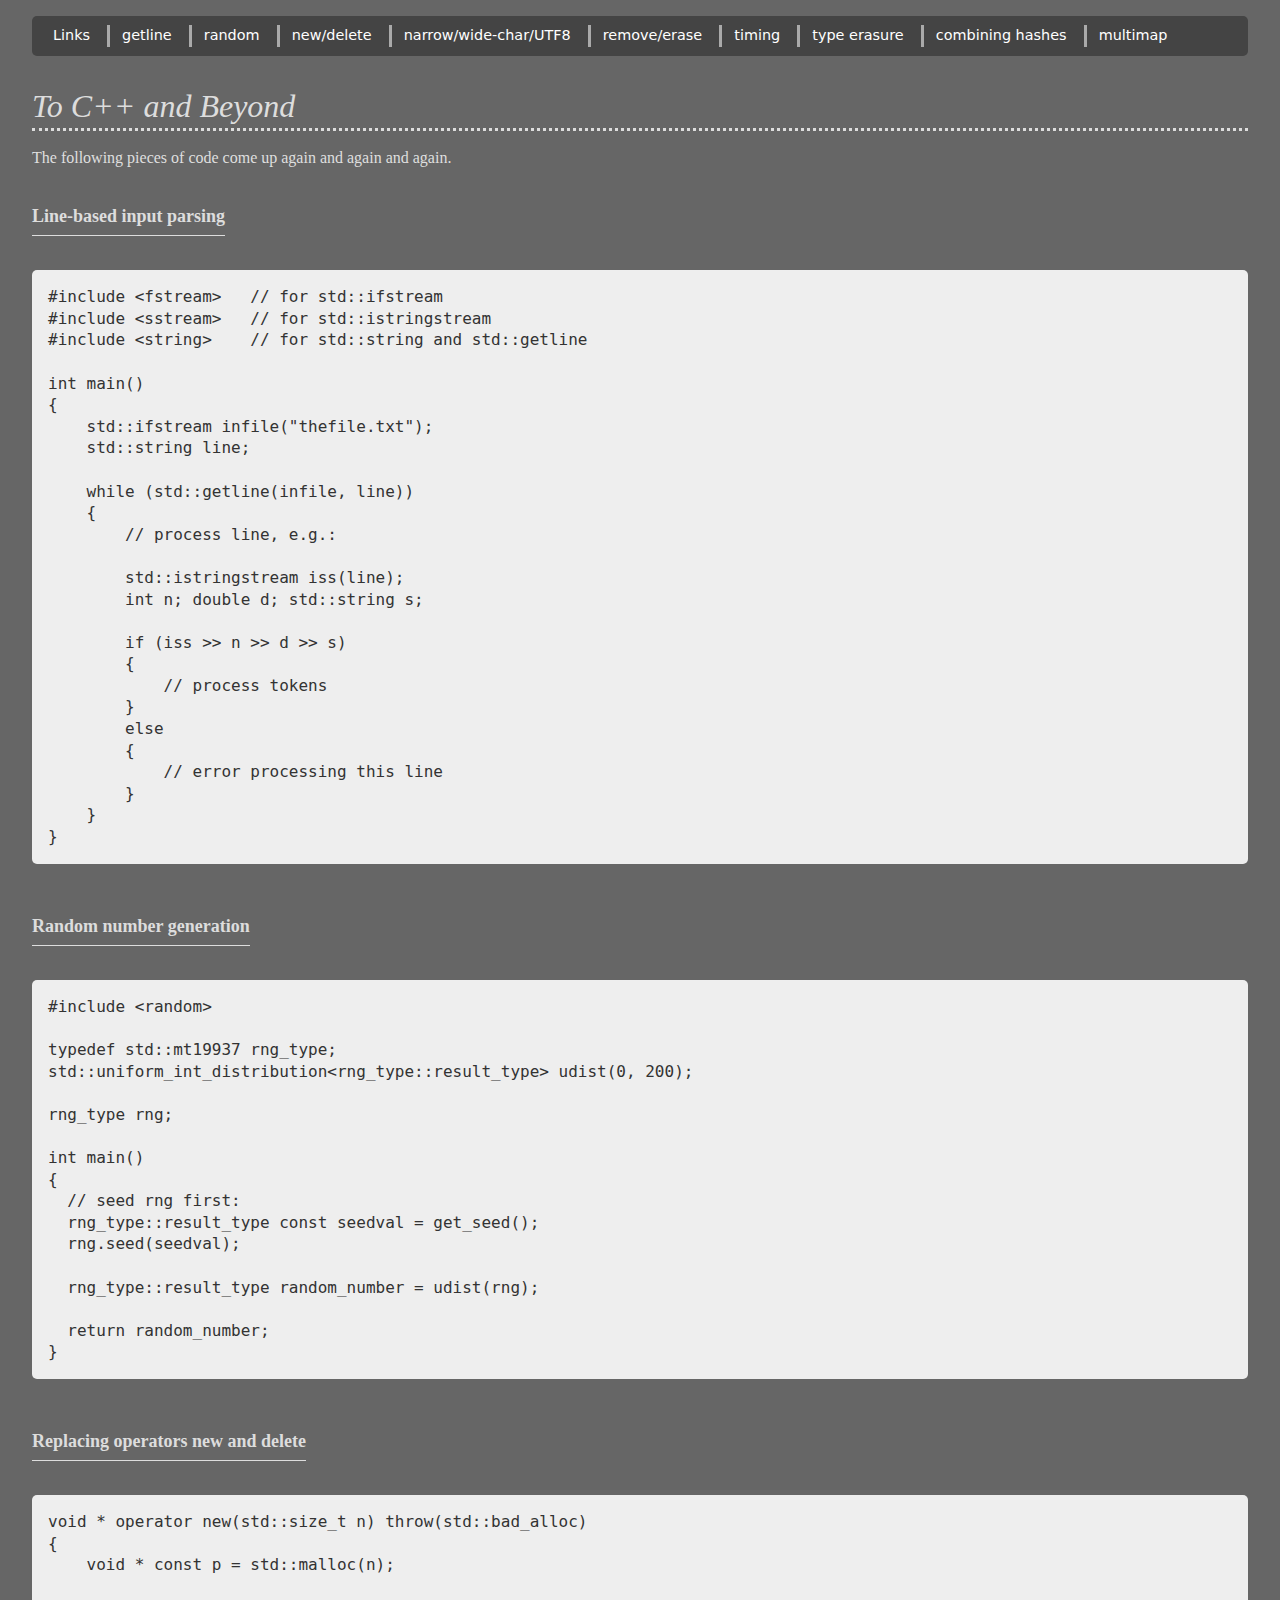
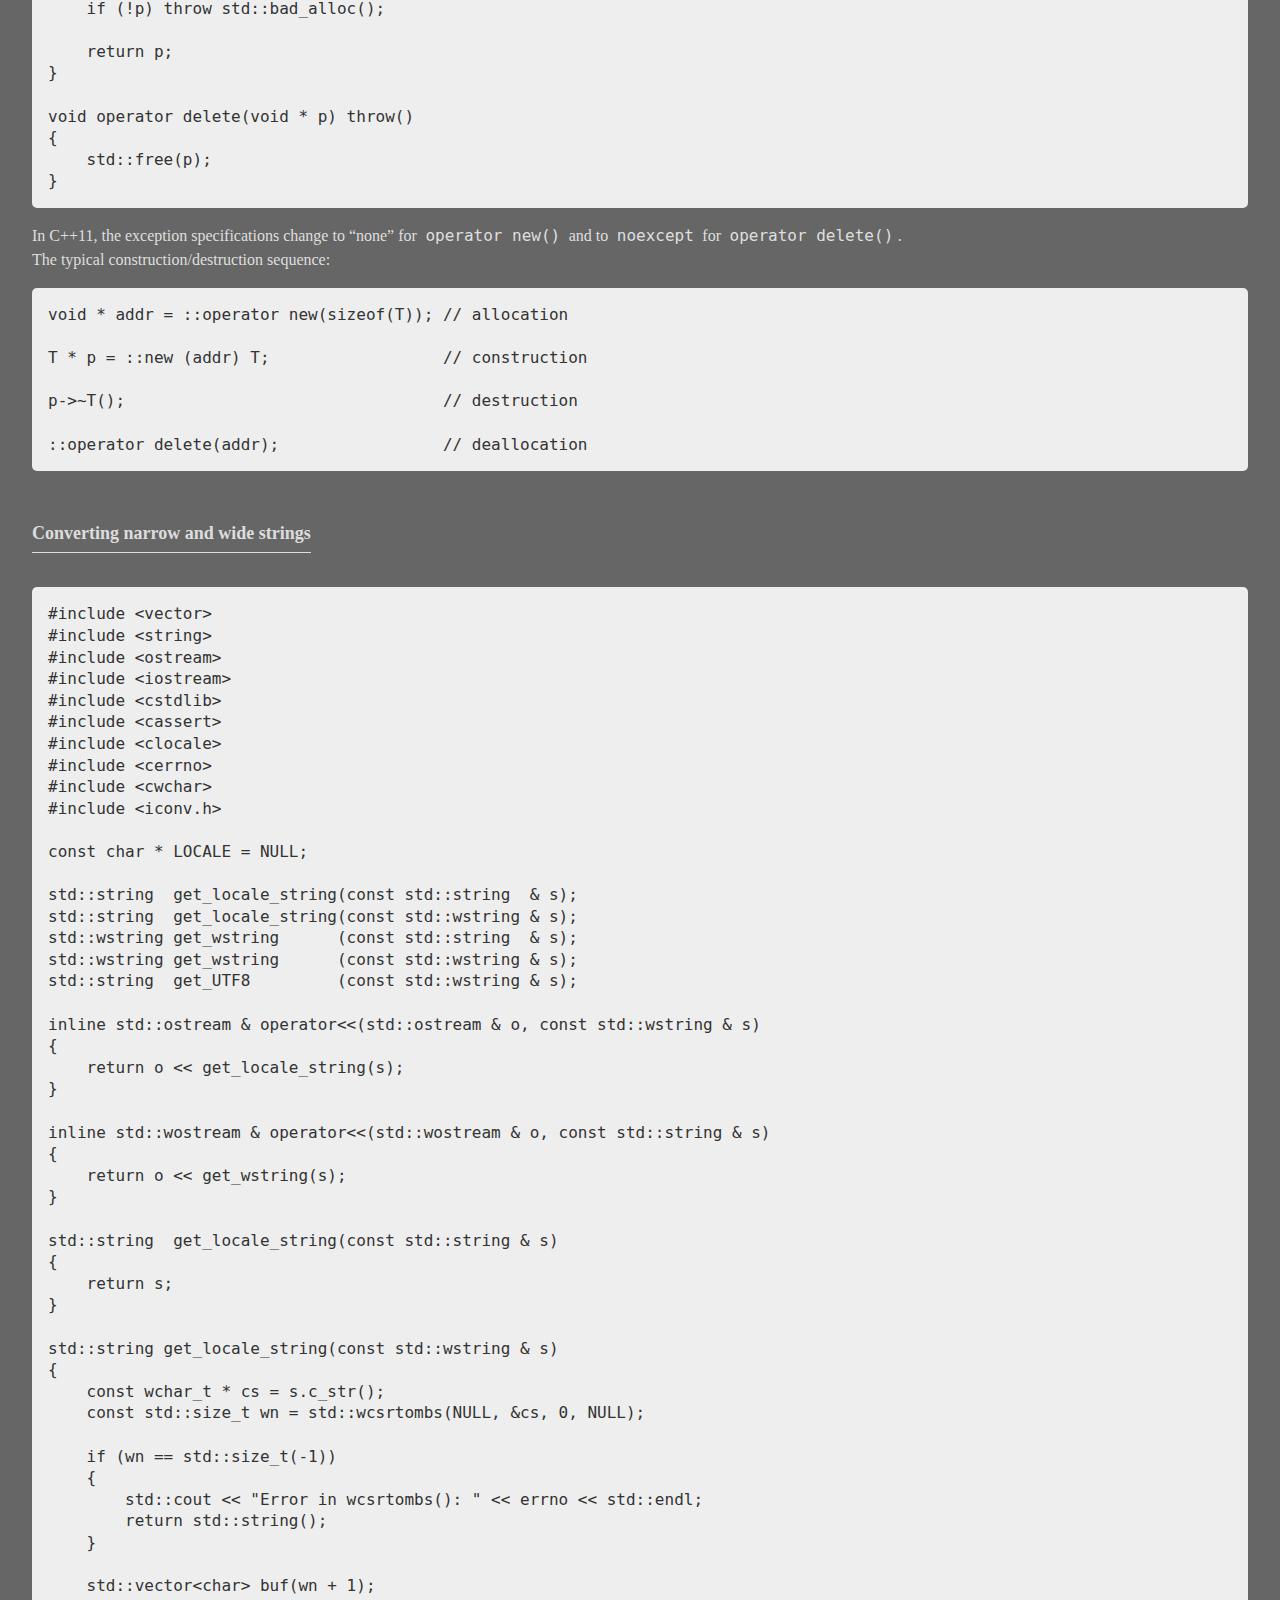
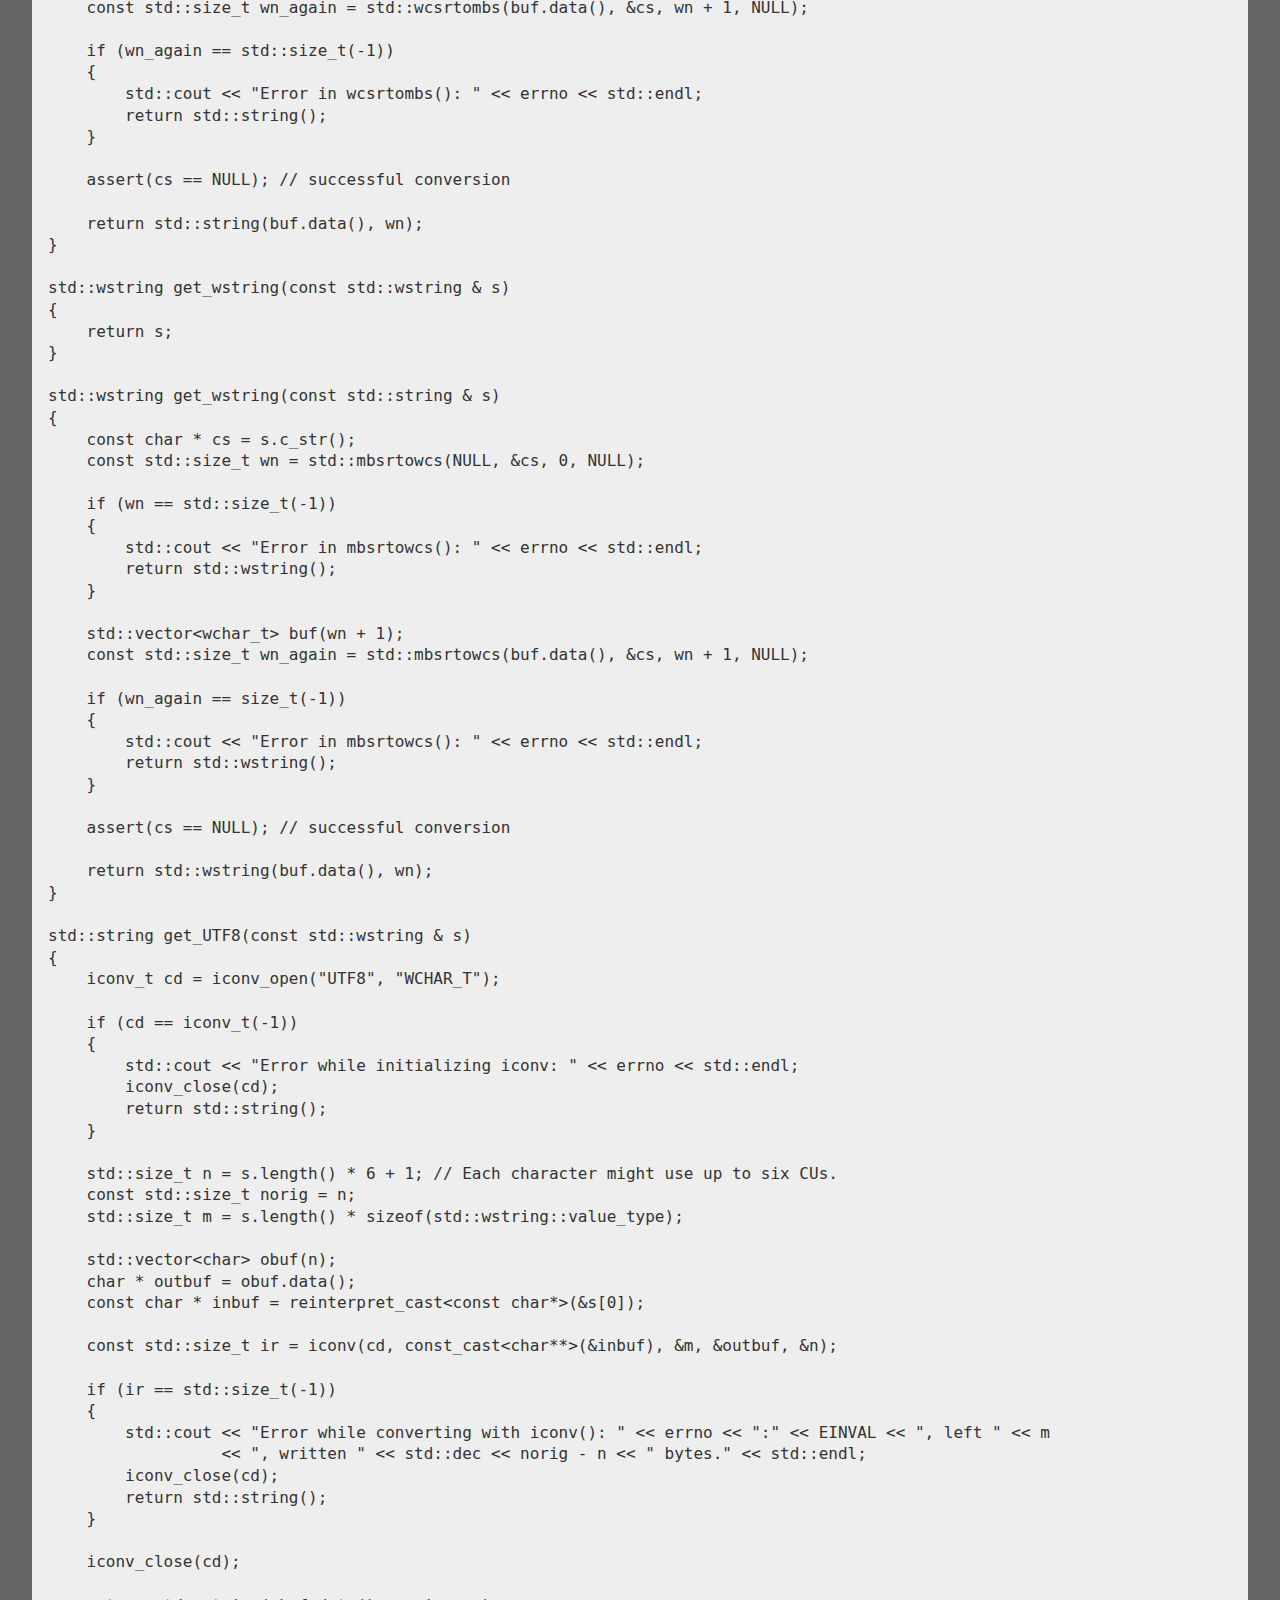
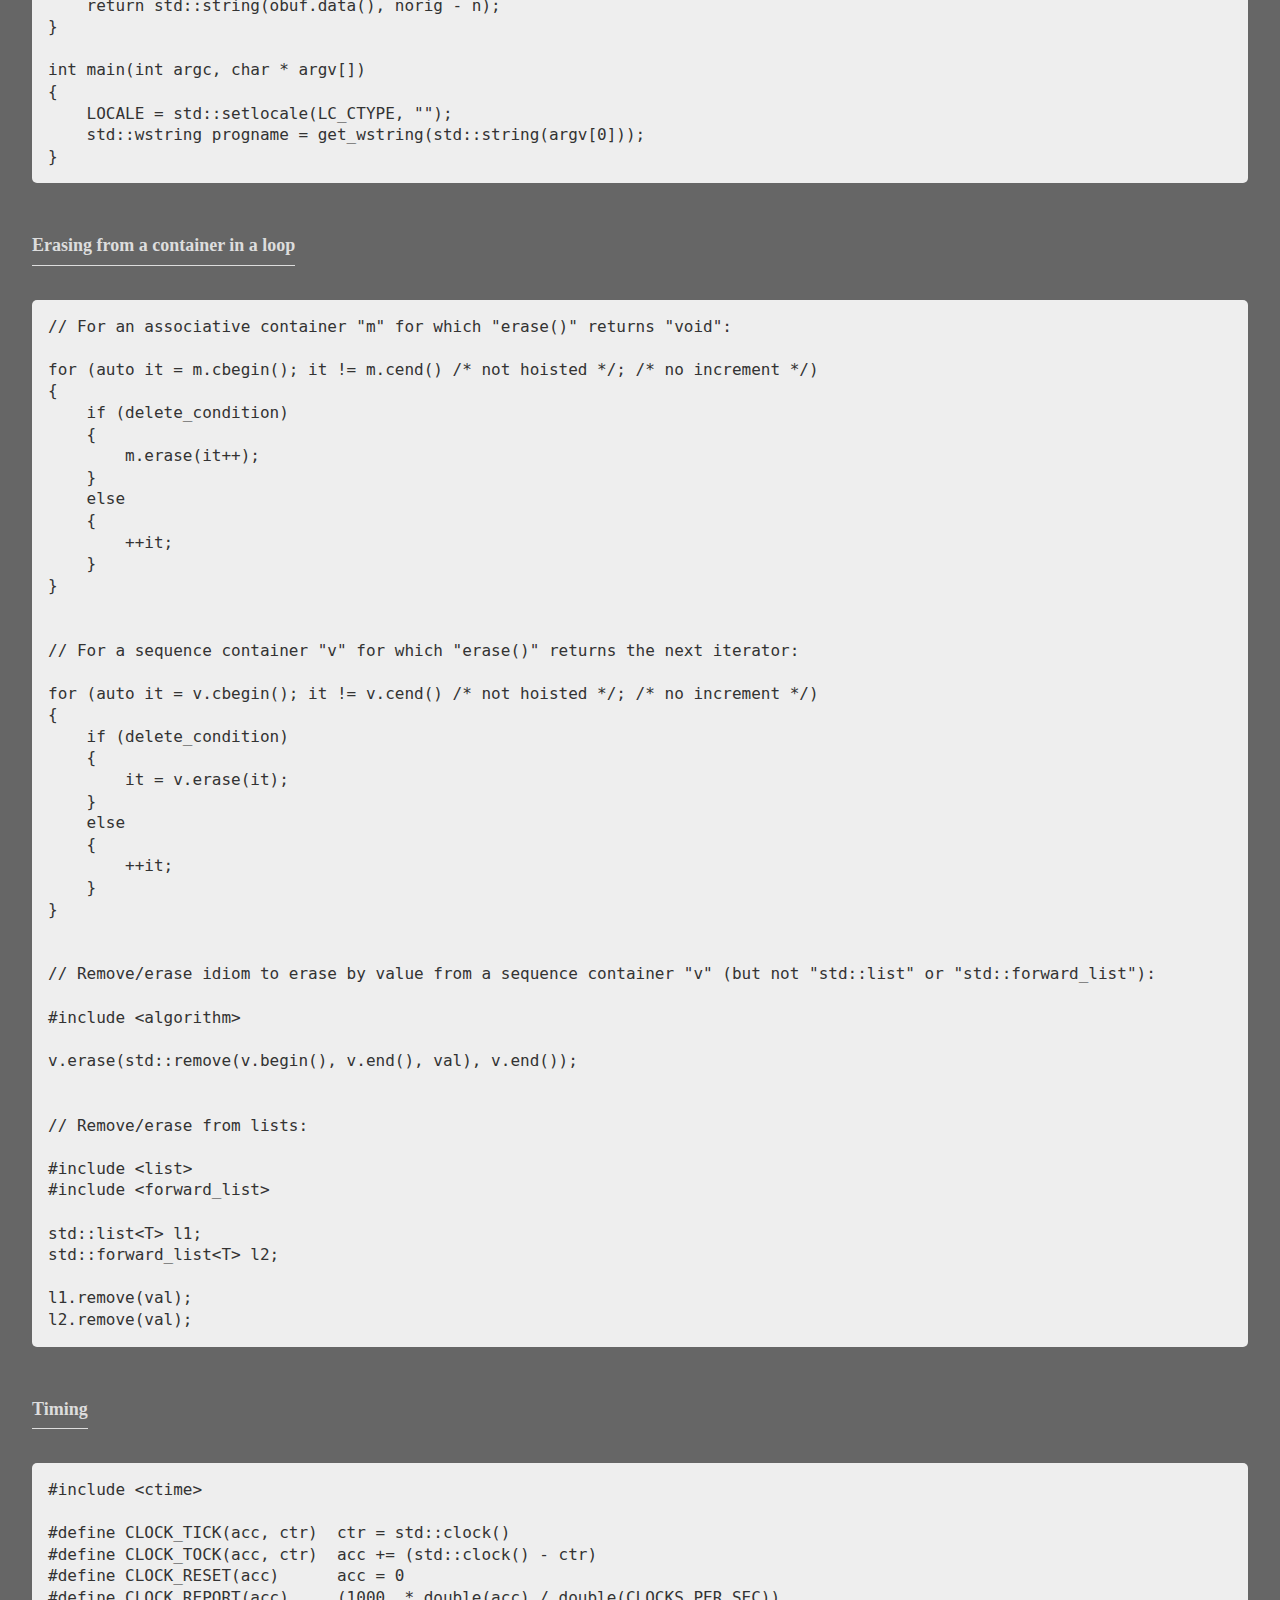
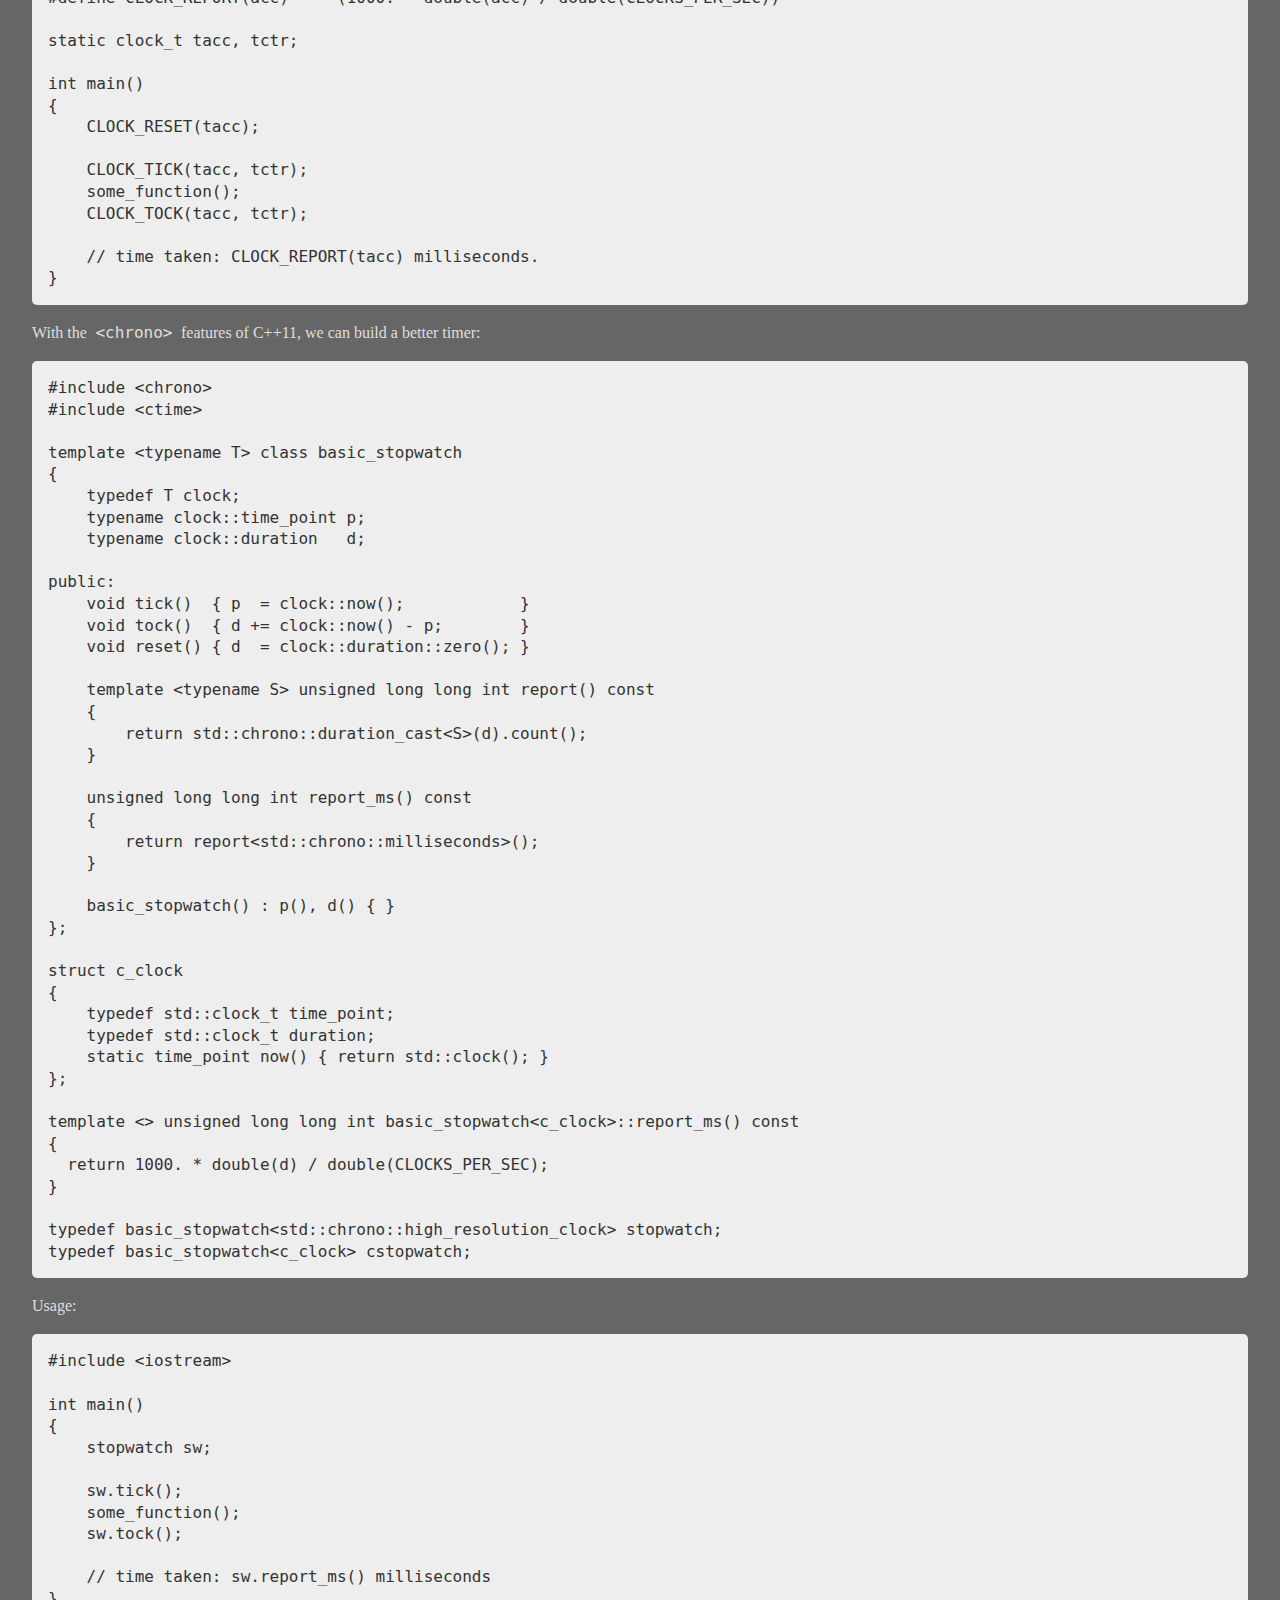
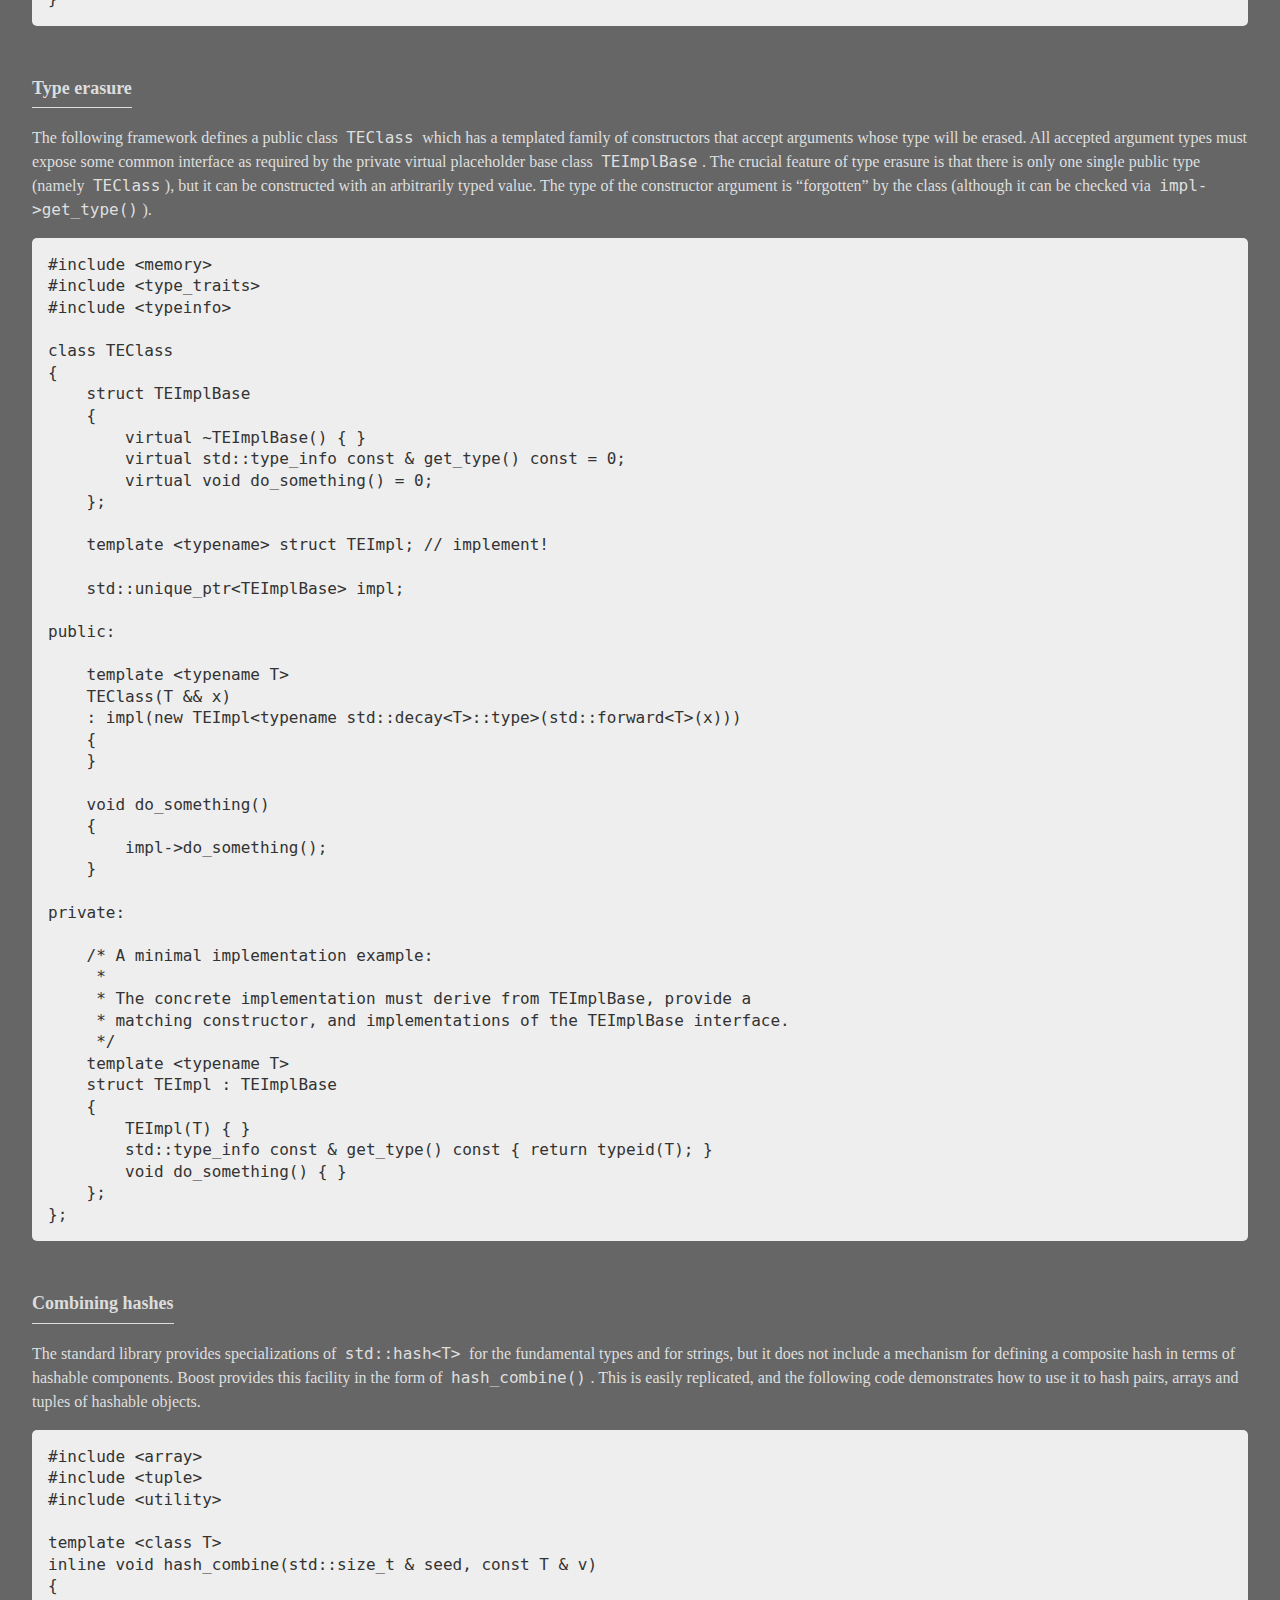
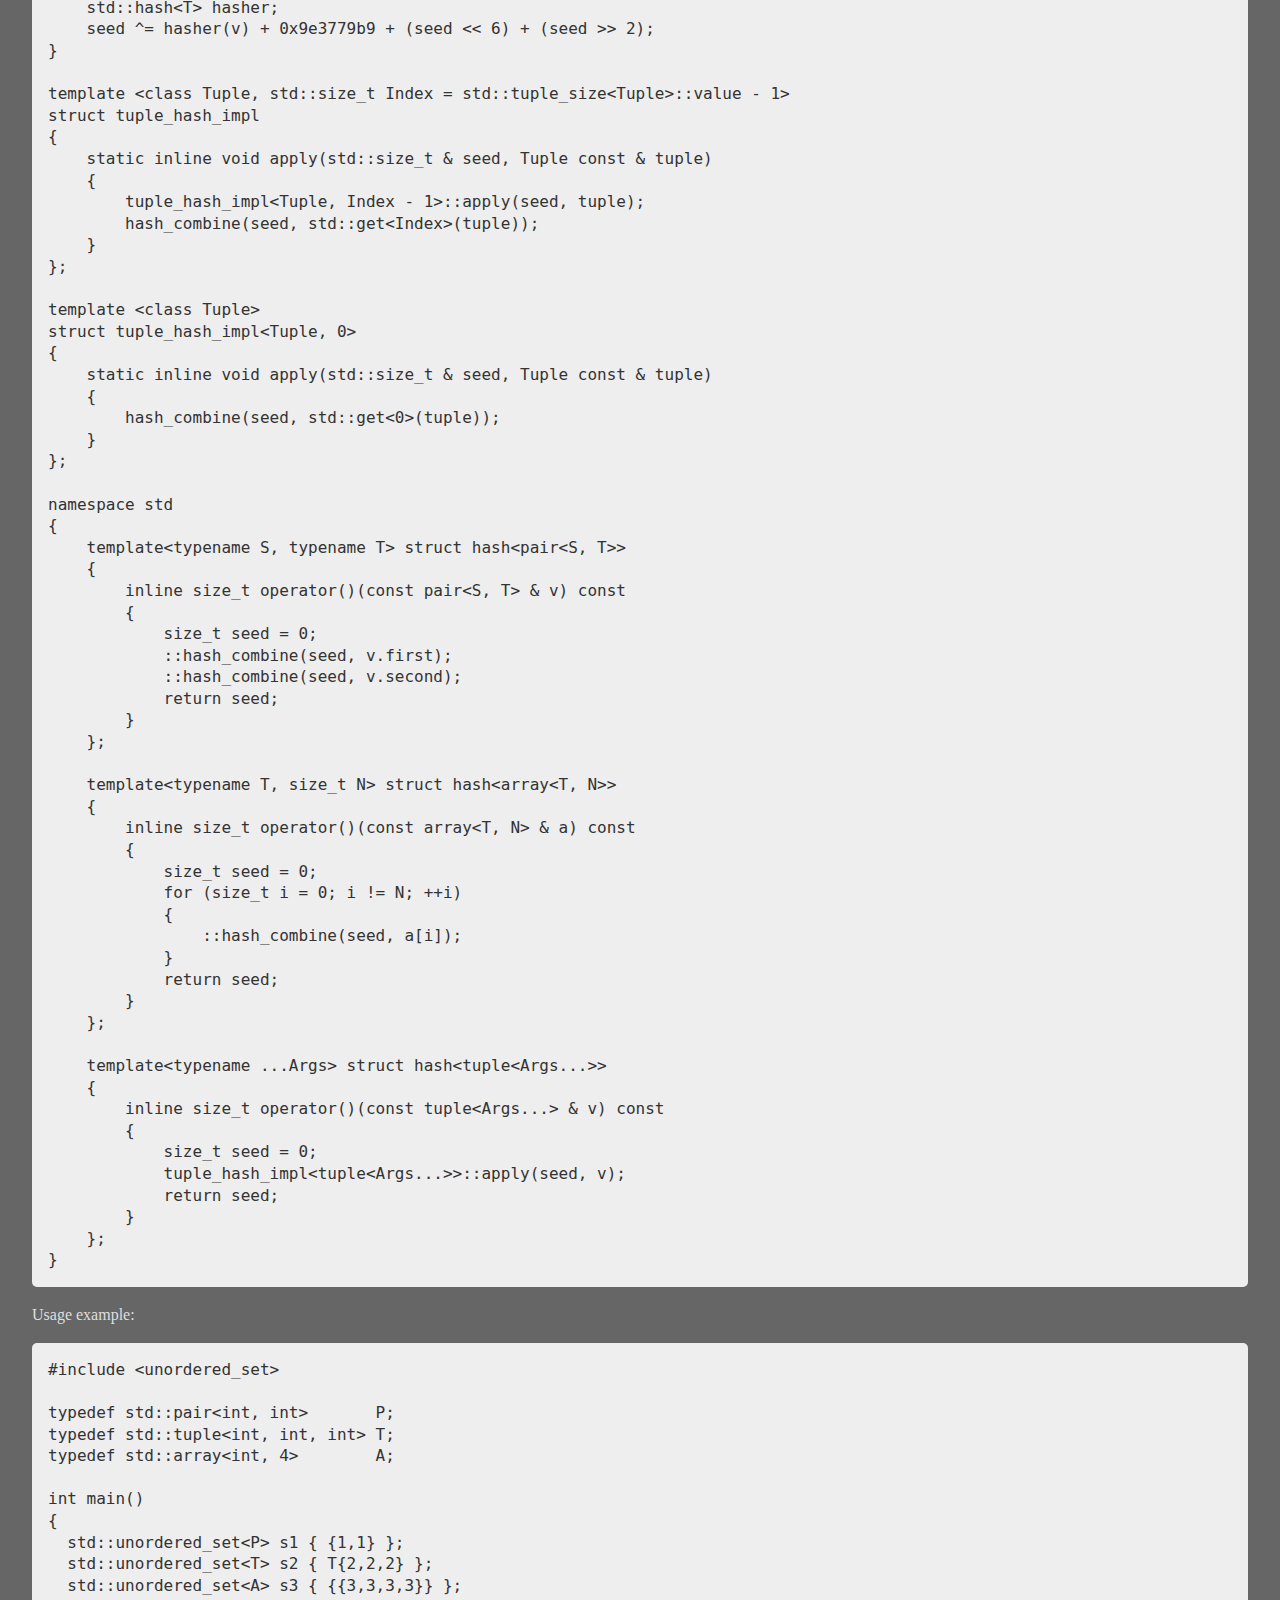
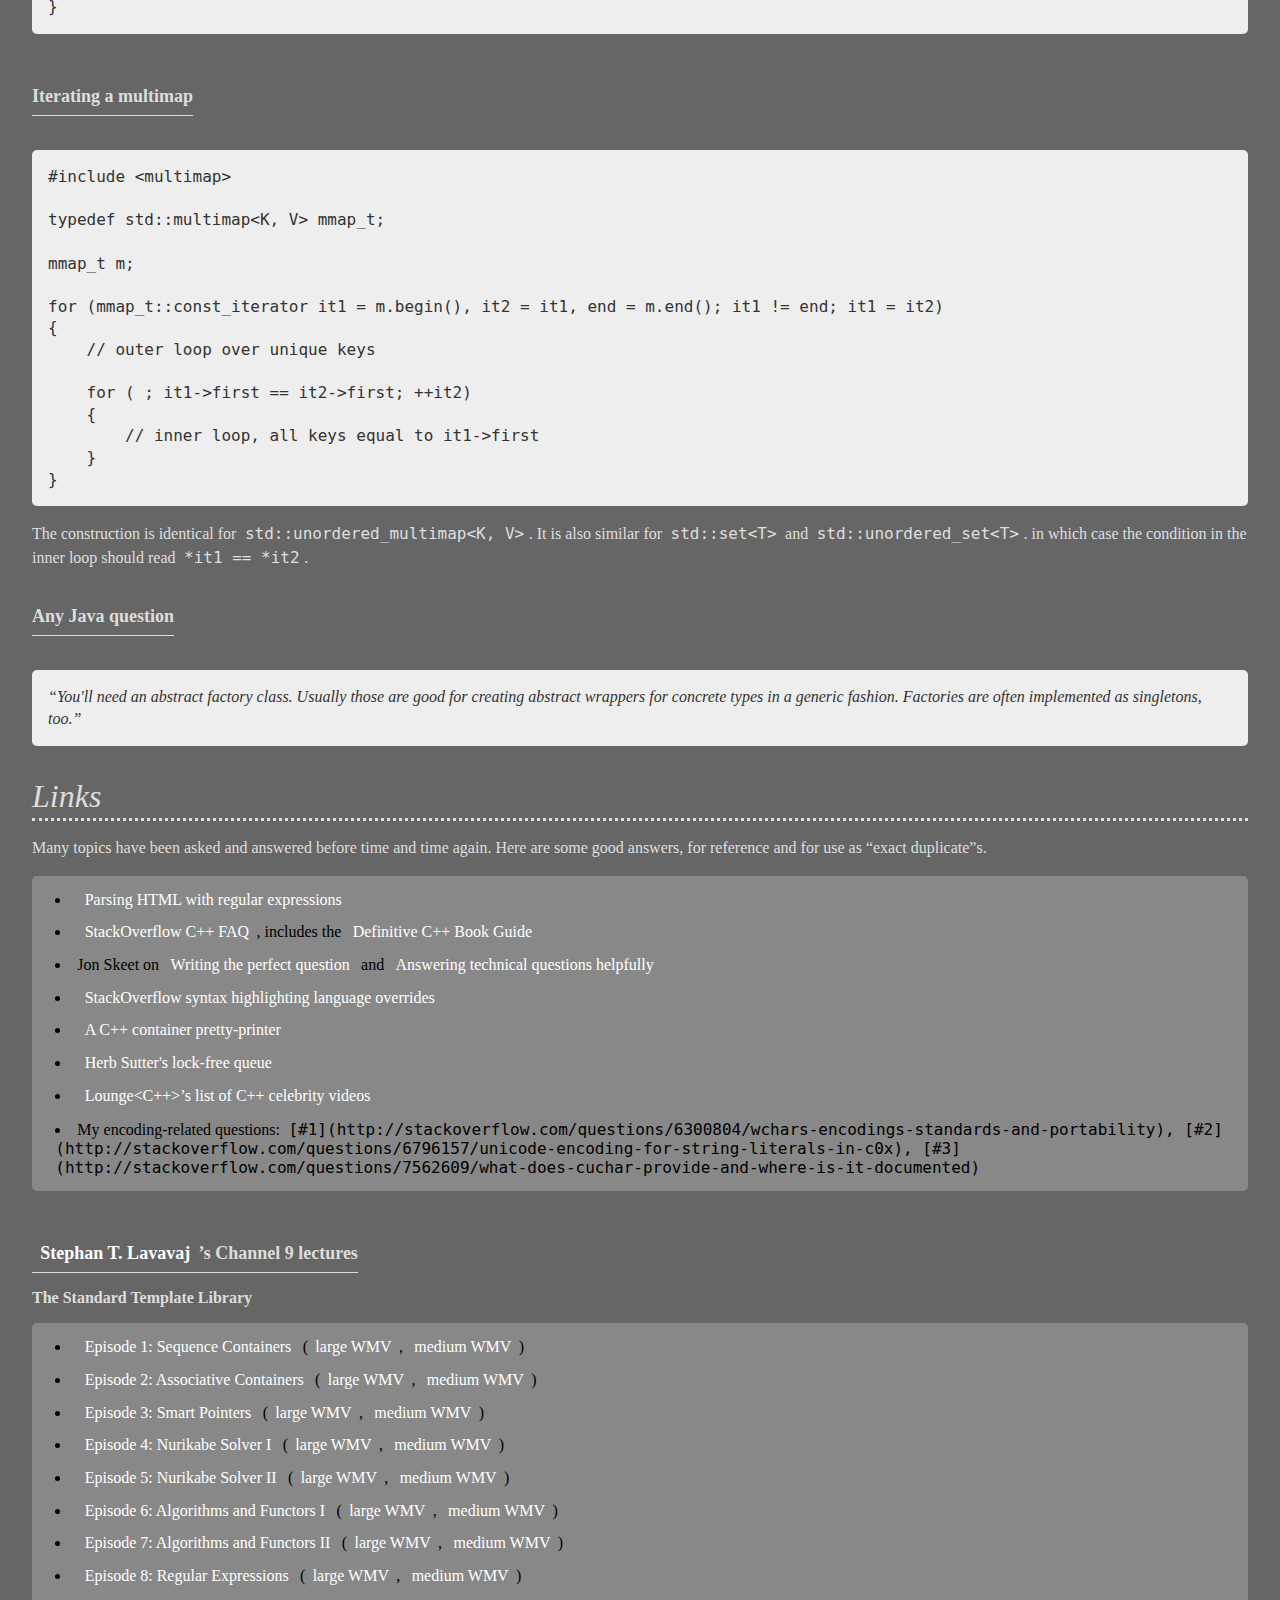
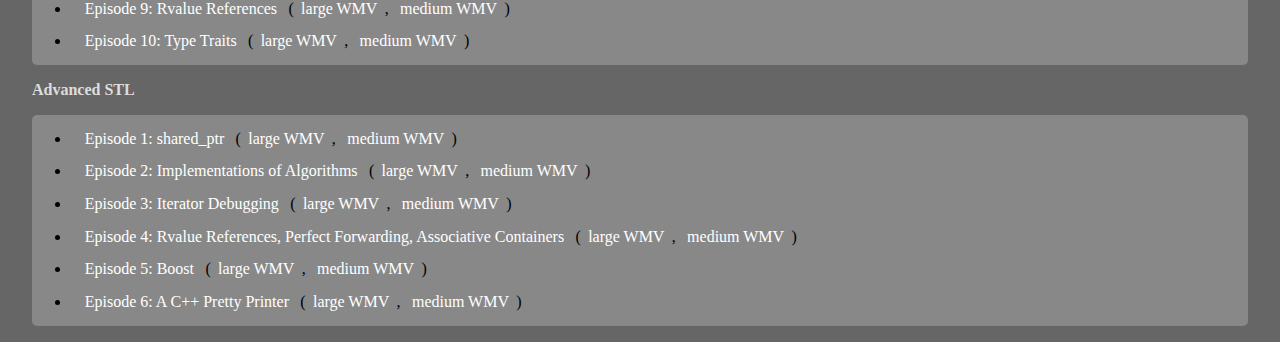
==== commit d3f28edc: "Added type info to type erasure example" ====
--- a/so-fpa.html
+++ b/so-fpa.html
@@ -403,16 +403,18 @@
     The crucial feature of type erasure is that there is only one single public
     type (namely <code>TEClass</code>), but it can be constructed with an arbitrarily
     typed value. The type of the constructor argument is &ldquo;forgotten&rdquo; by the
-    class.</p>
+    class (although it can be checked via <code>impl-&gt;get_type()</code>).</p>
 
     <div class="listing">#include &lt;memory&gt;
 #include &lt;type_traits&gt;
+#include &lt;typeinfo&gt;
 
 class TEClass
 {
     struct TEImplBase
     {
         virtual ~TEImplBase() { }
+        virtual std::type_info const &amp; get_type() const = 0;
         virtual void do_something() = 0;
     };
 
@@ -423,7 +425,7 @@
 public:
 
     template &lt;typename T&gt;
-    TEClass(T && x)
+    TEClass(T &amp;&amp; x)
     : impl(new TEImpl&lt;typename std::decay&lt;T&gt;::type&gt;(std::forward&lt;T&gt;(x)))
     {
     }
@@ -444,6 +446,7 @@
     struct TEImpl : TEImplBase
     {
         TEImpl(T) { }
+        std::type_info const &amp; get_type() const { return typeid(T); }
         void do_something() { }
     };
 };</div>
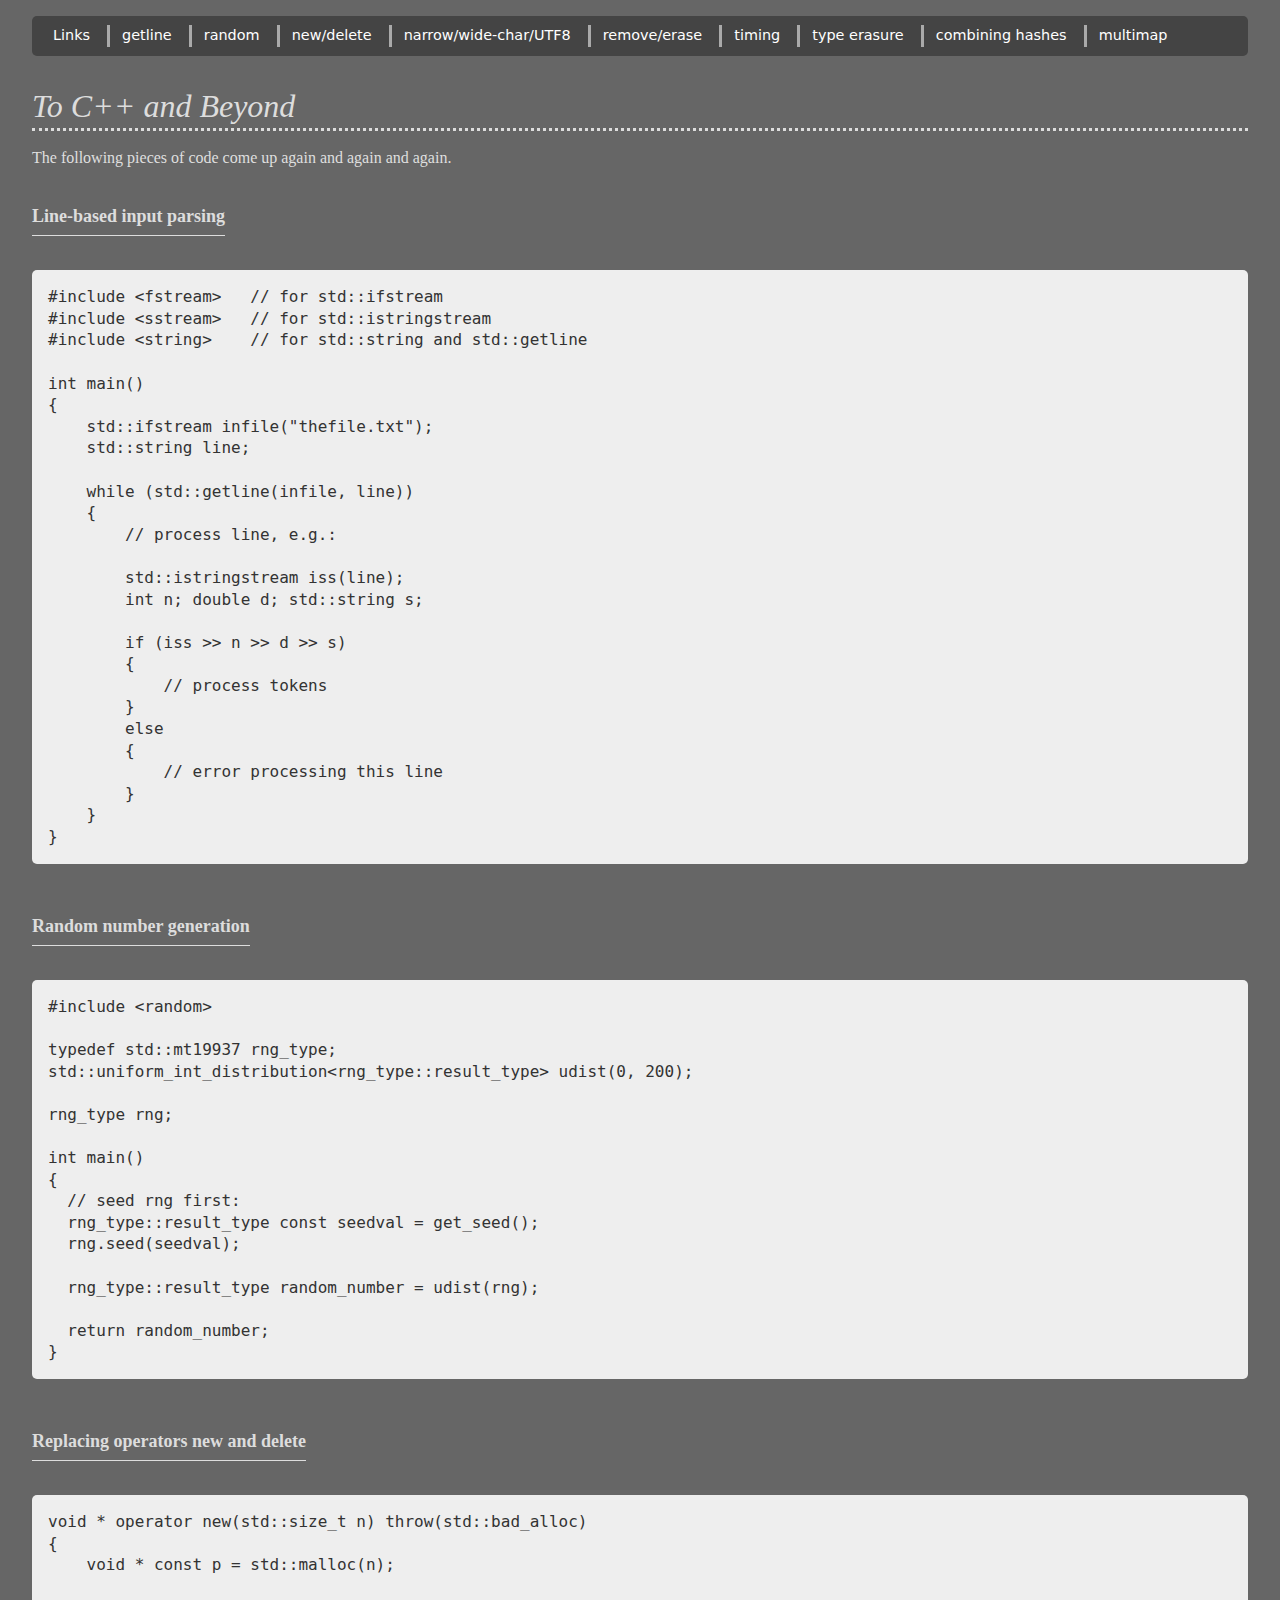
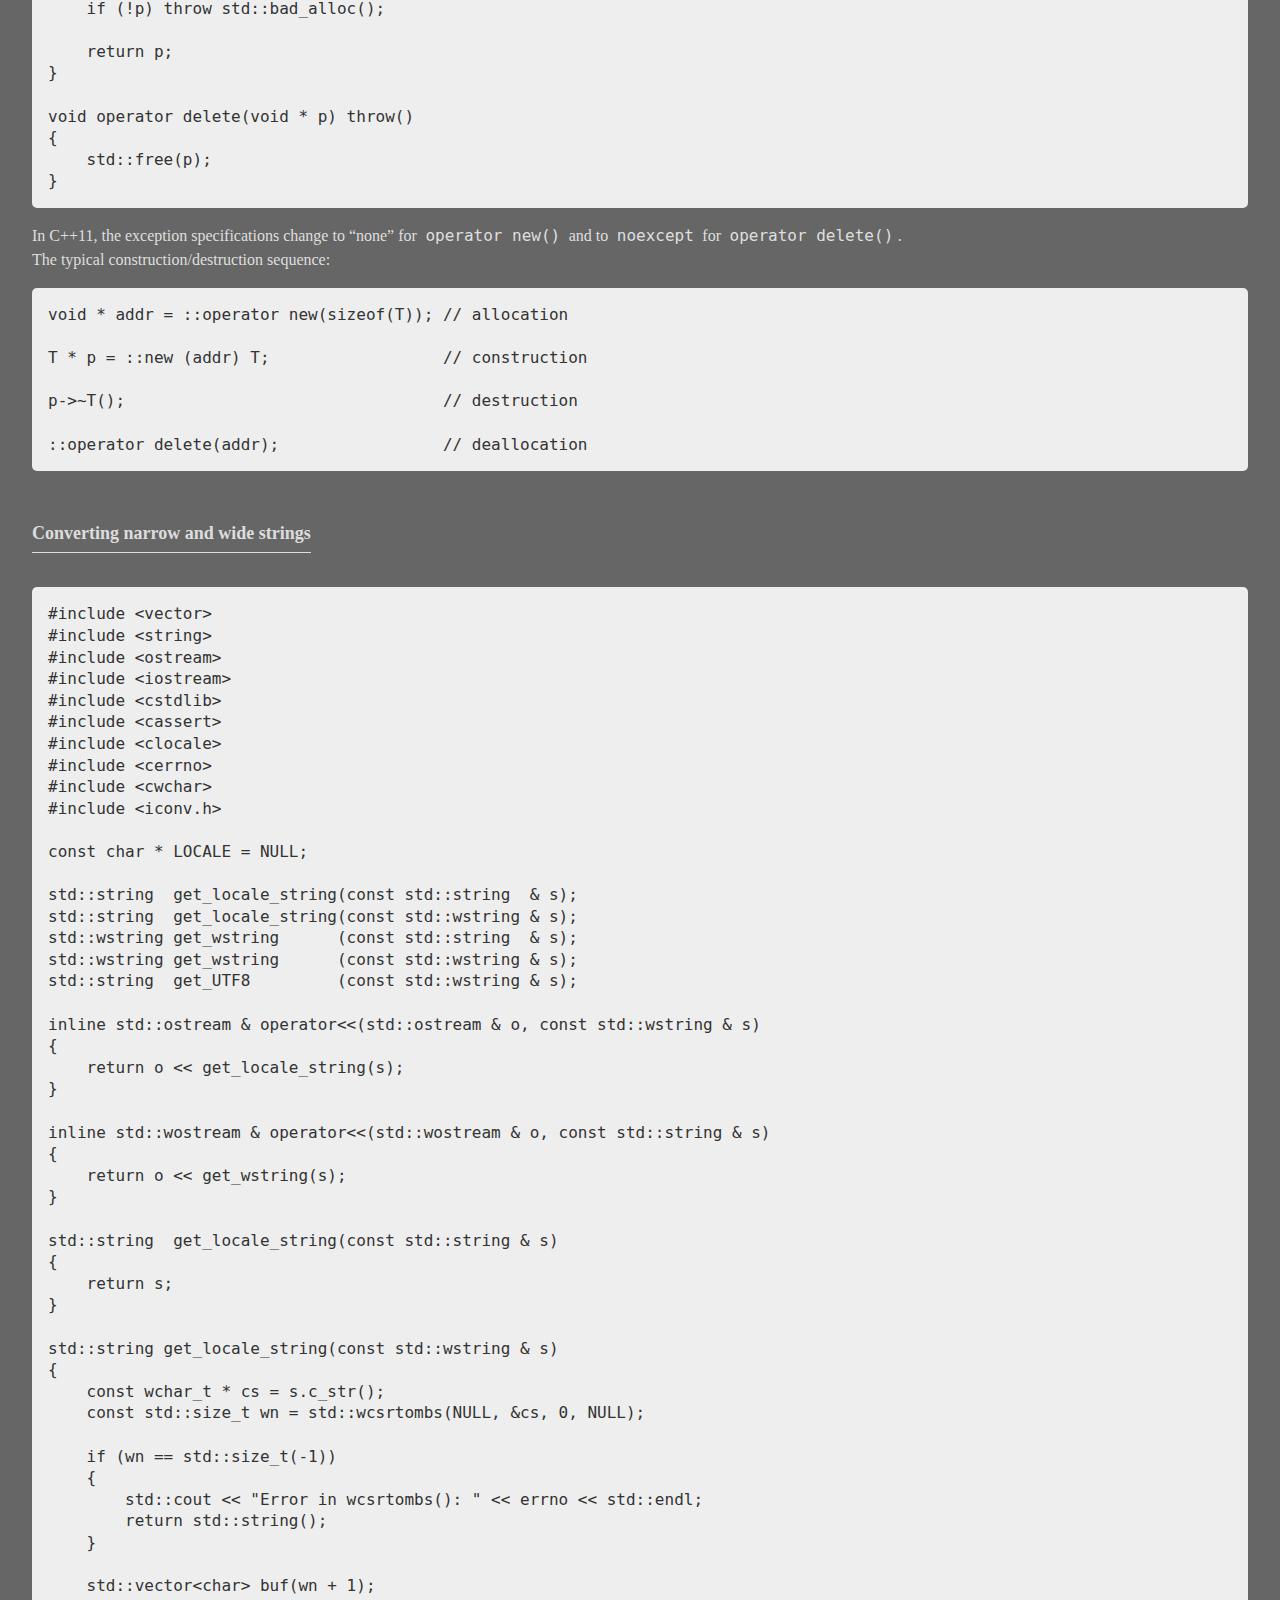
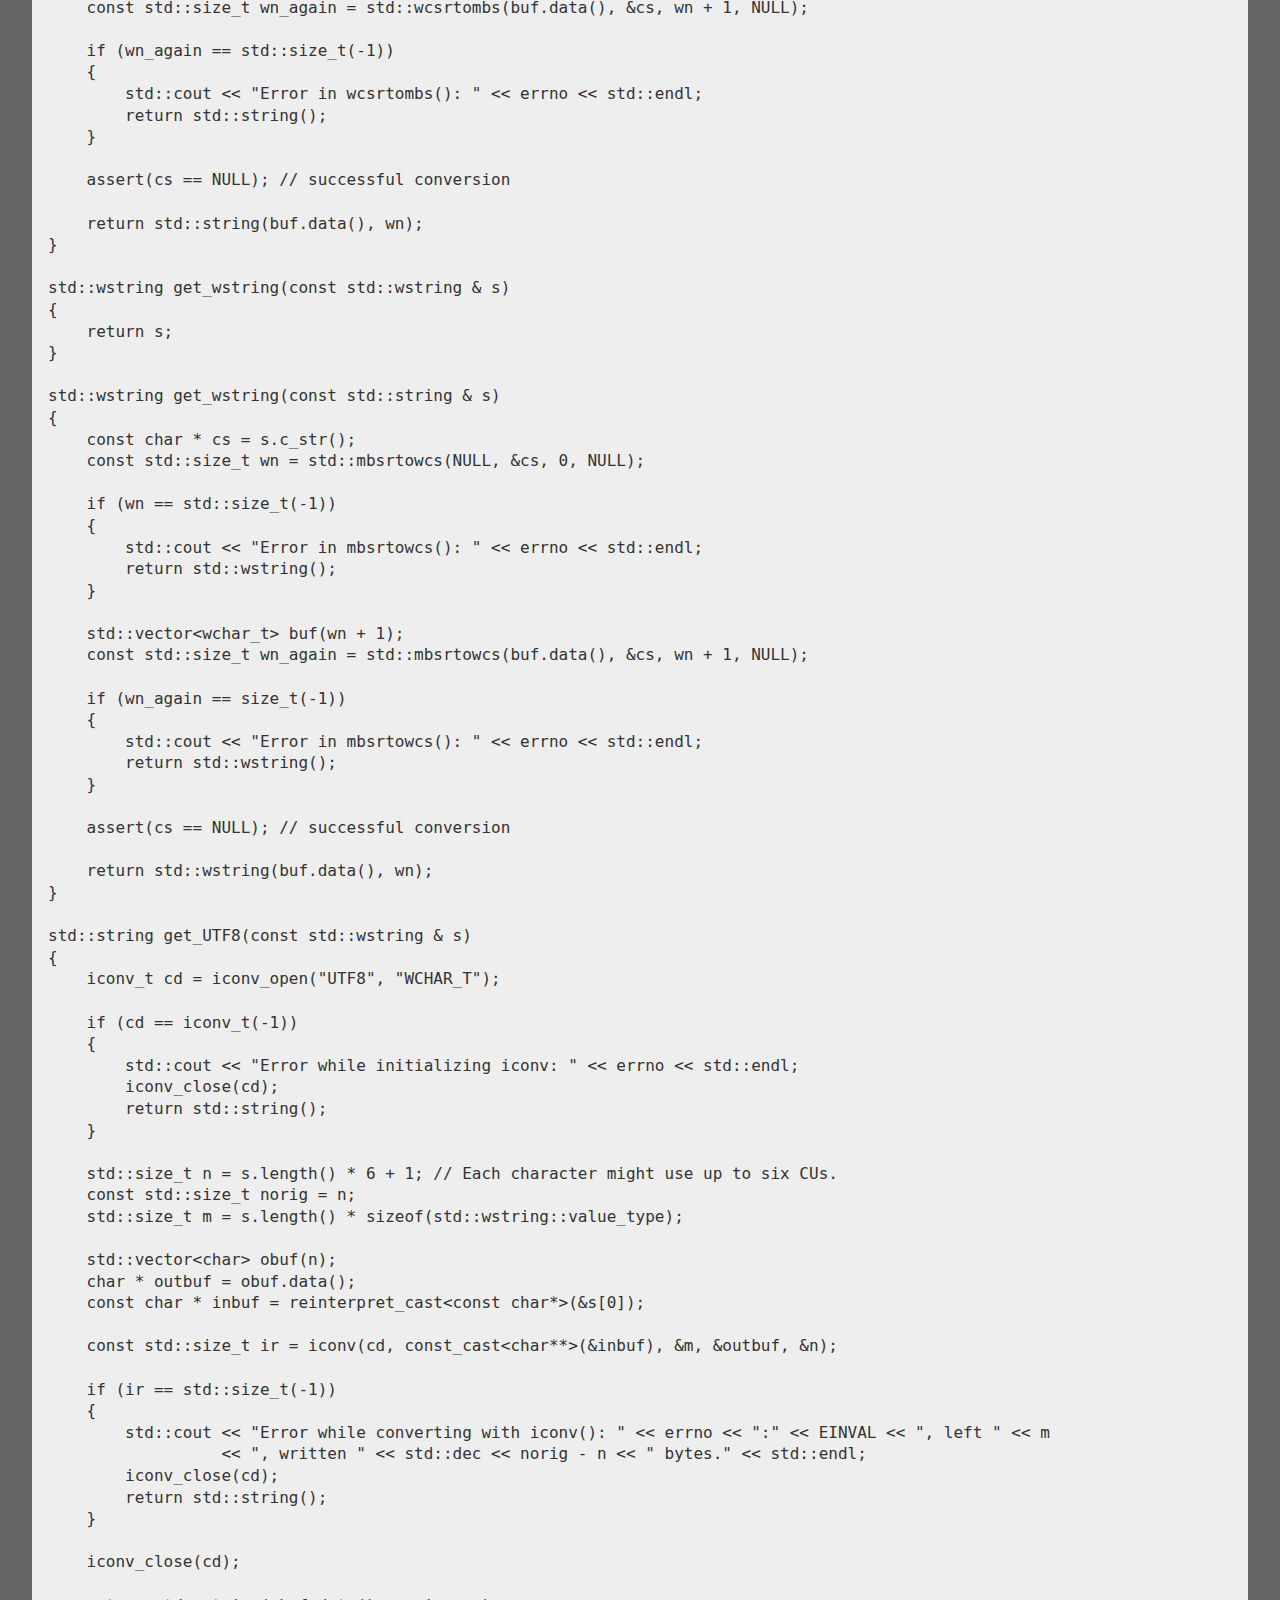
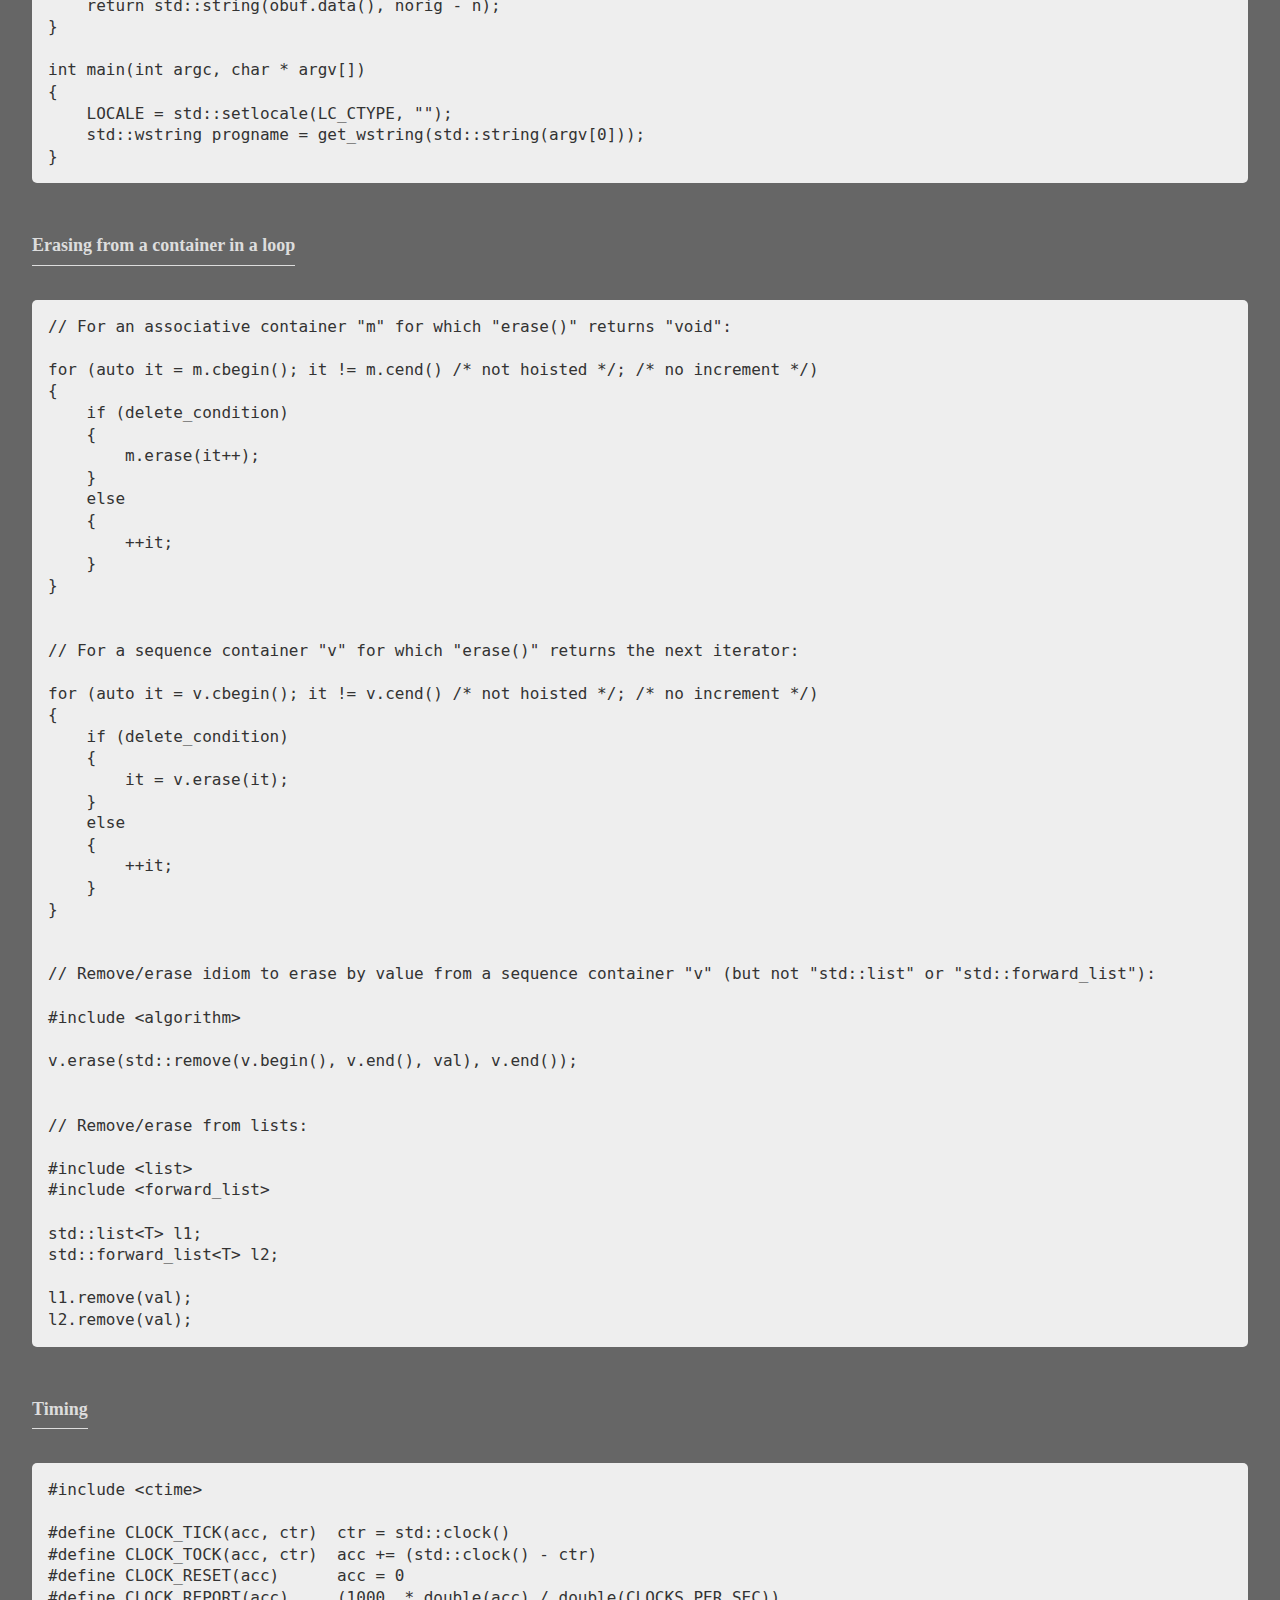
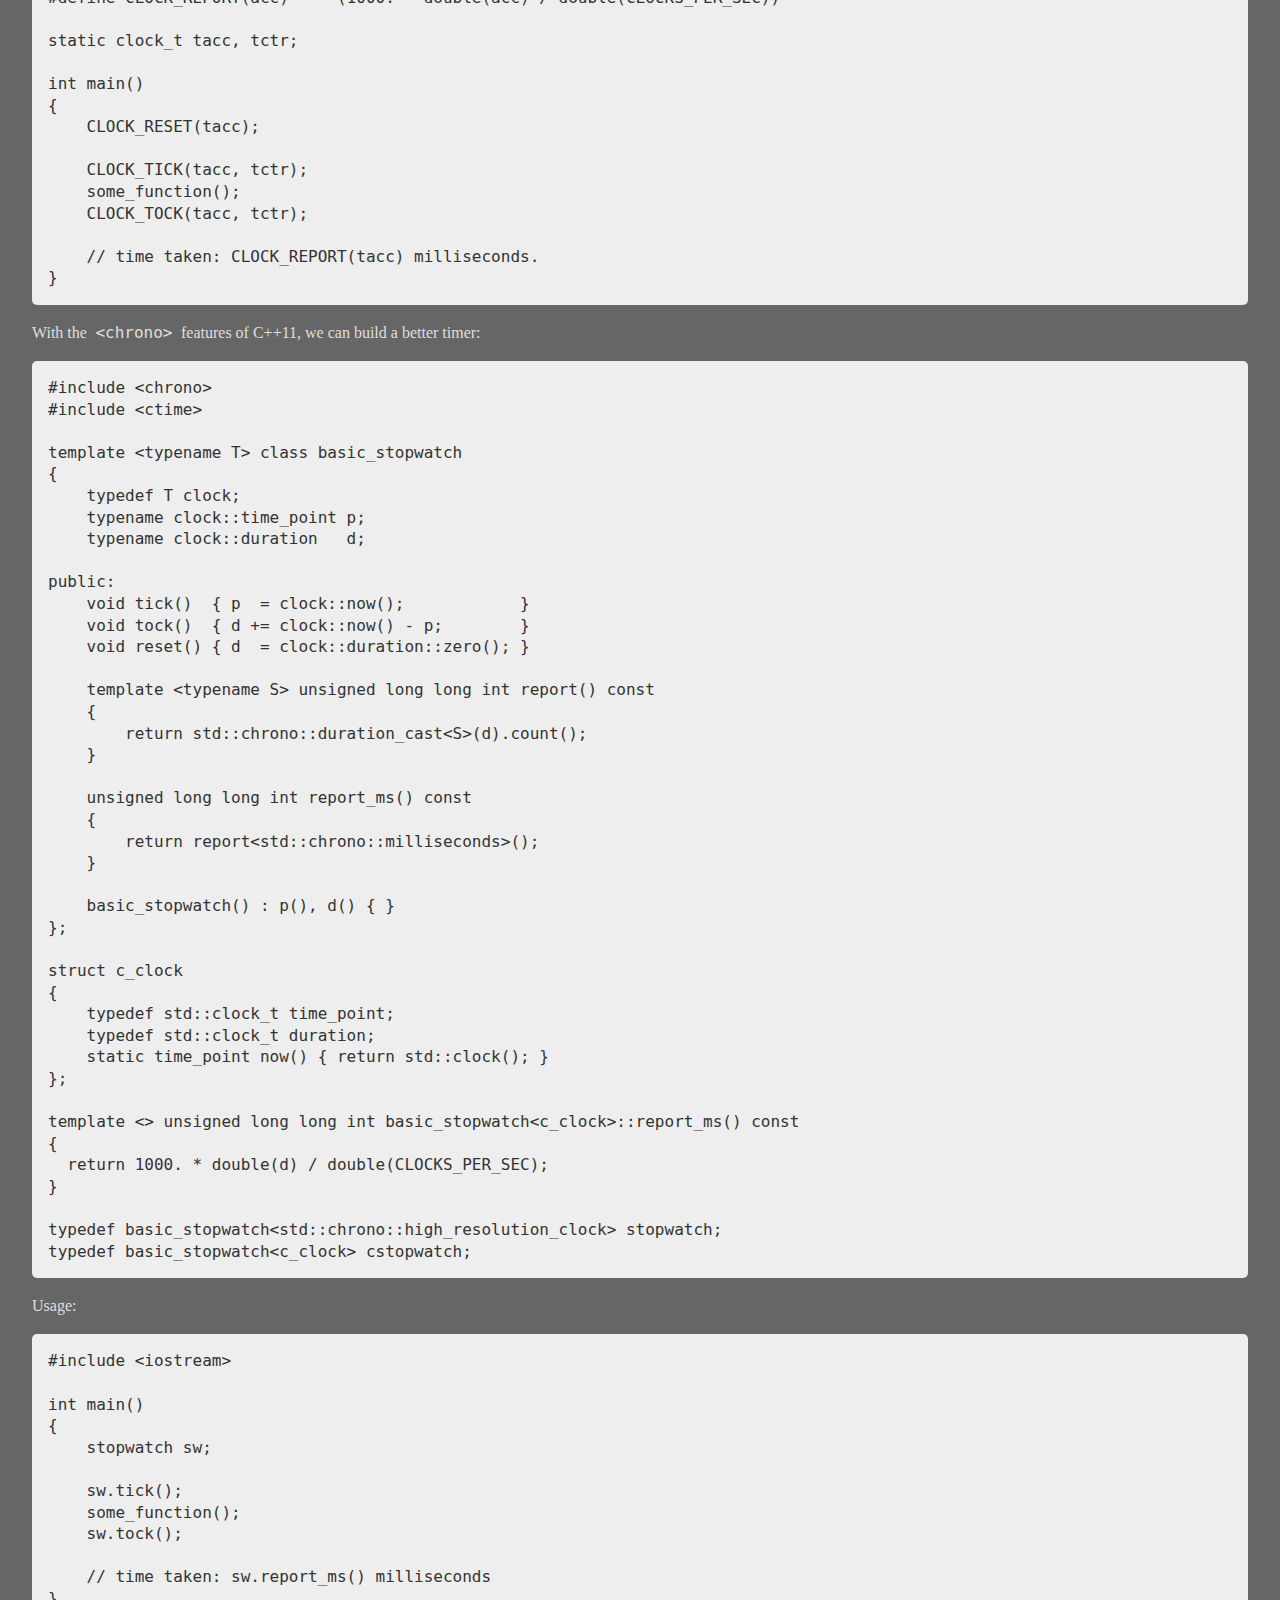
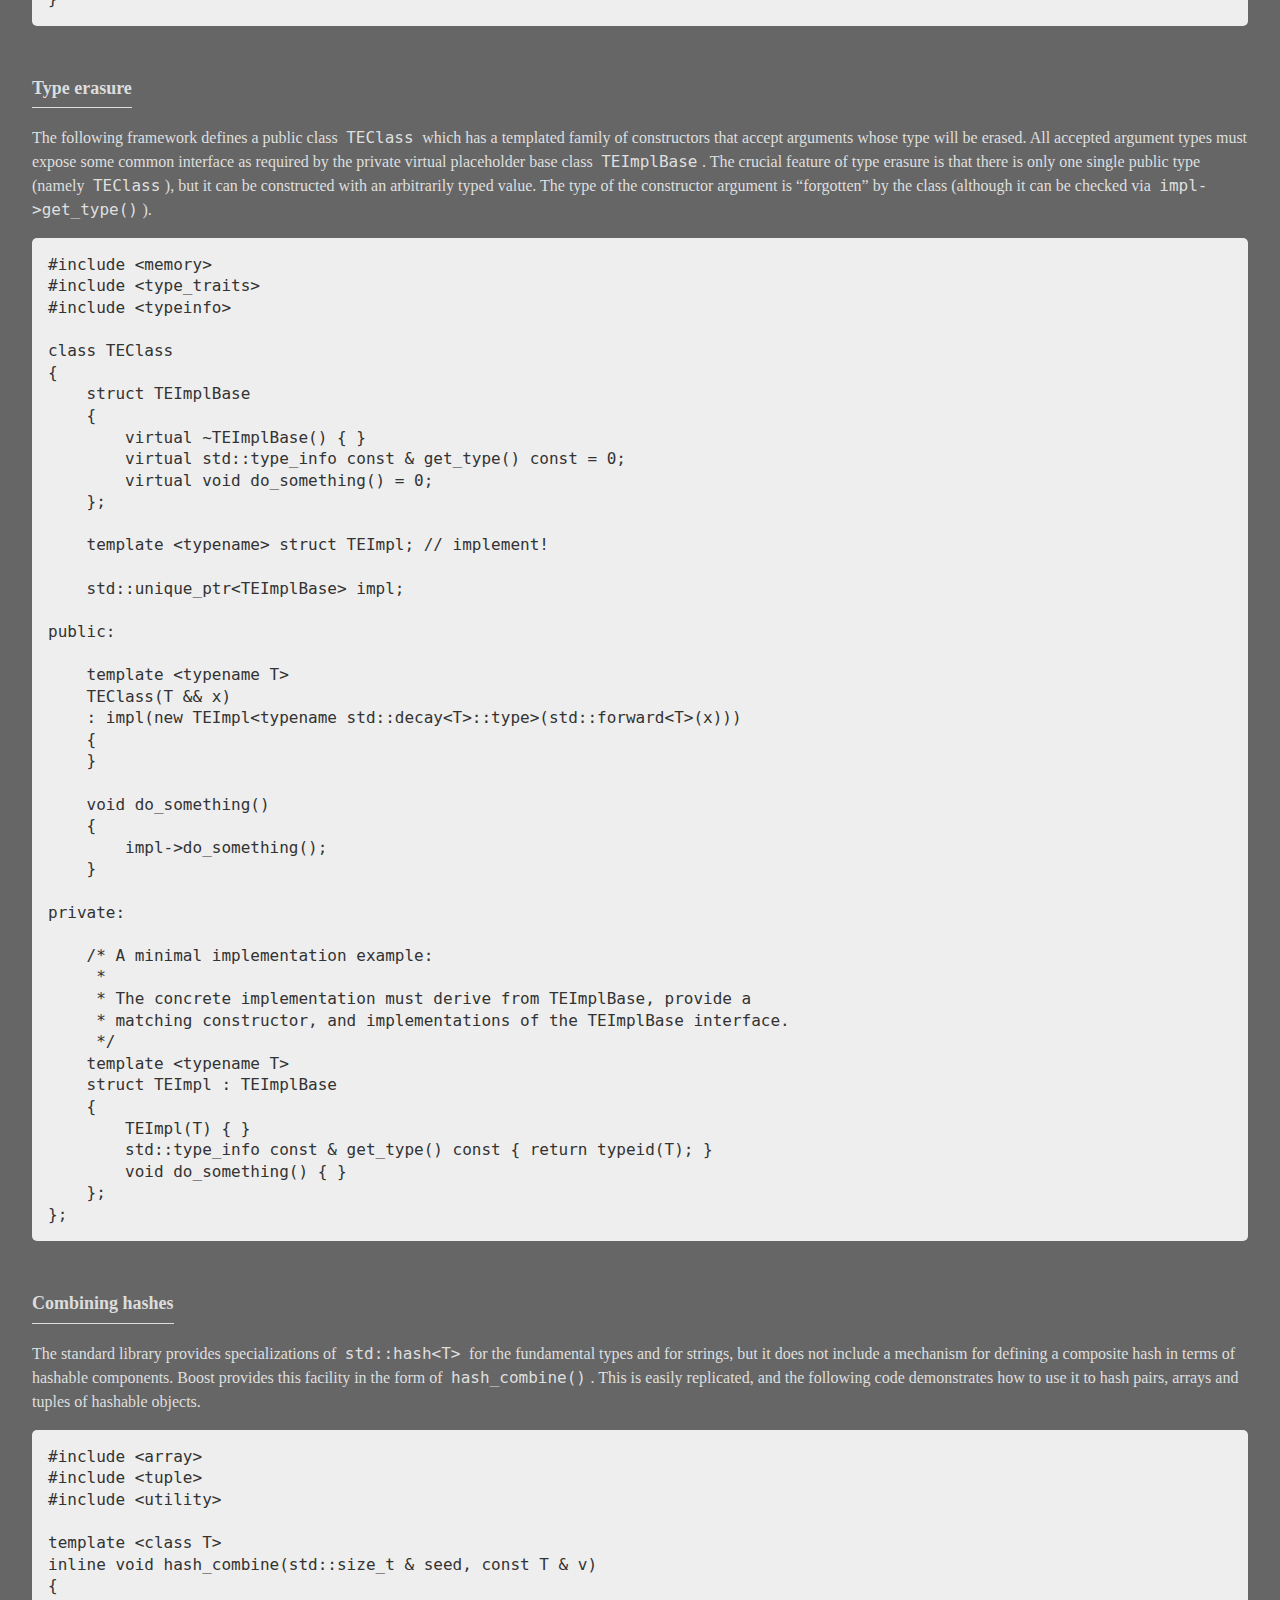
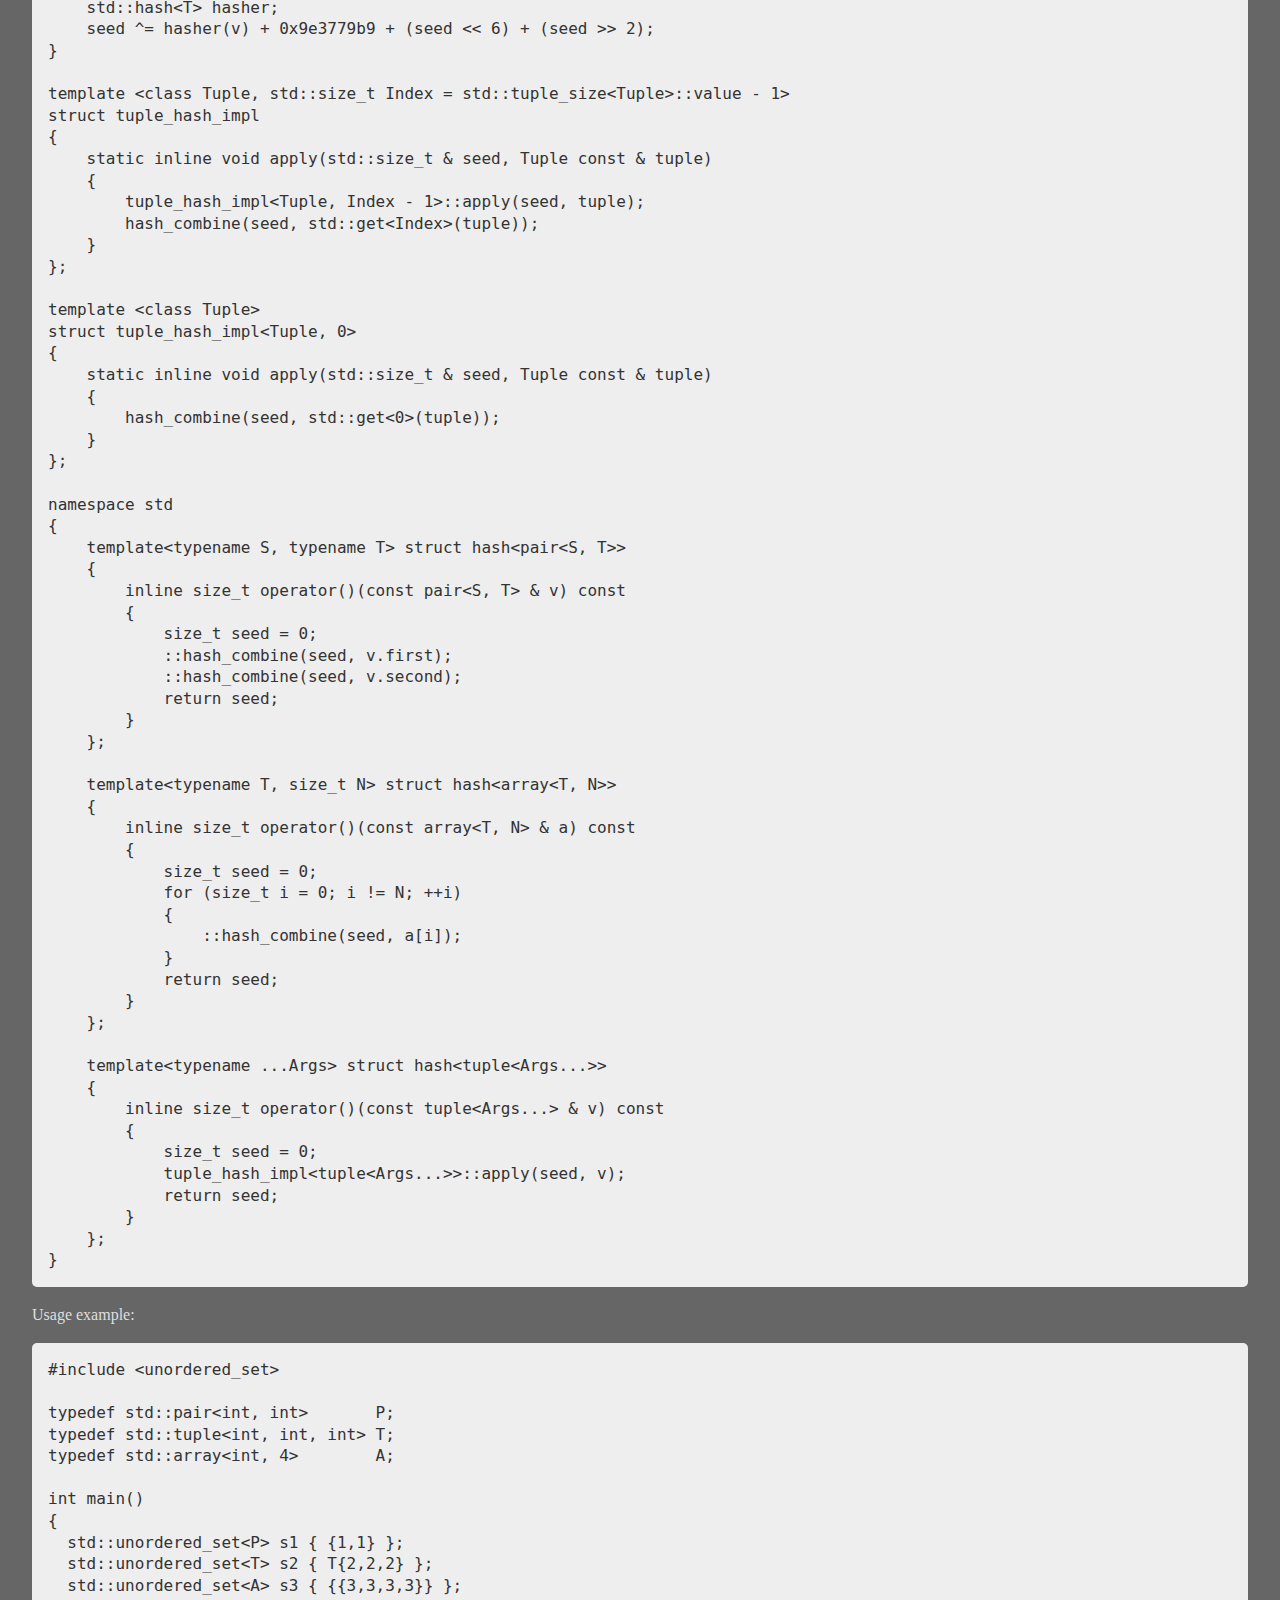
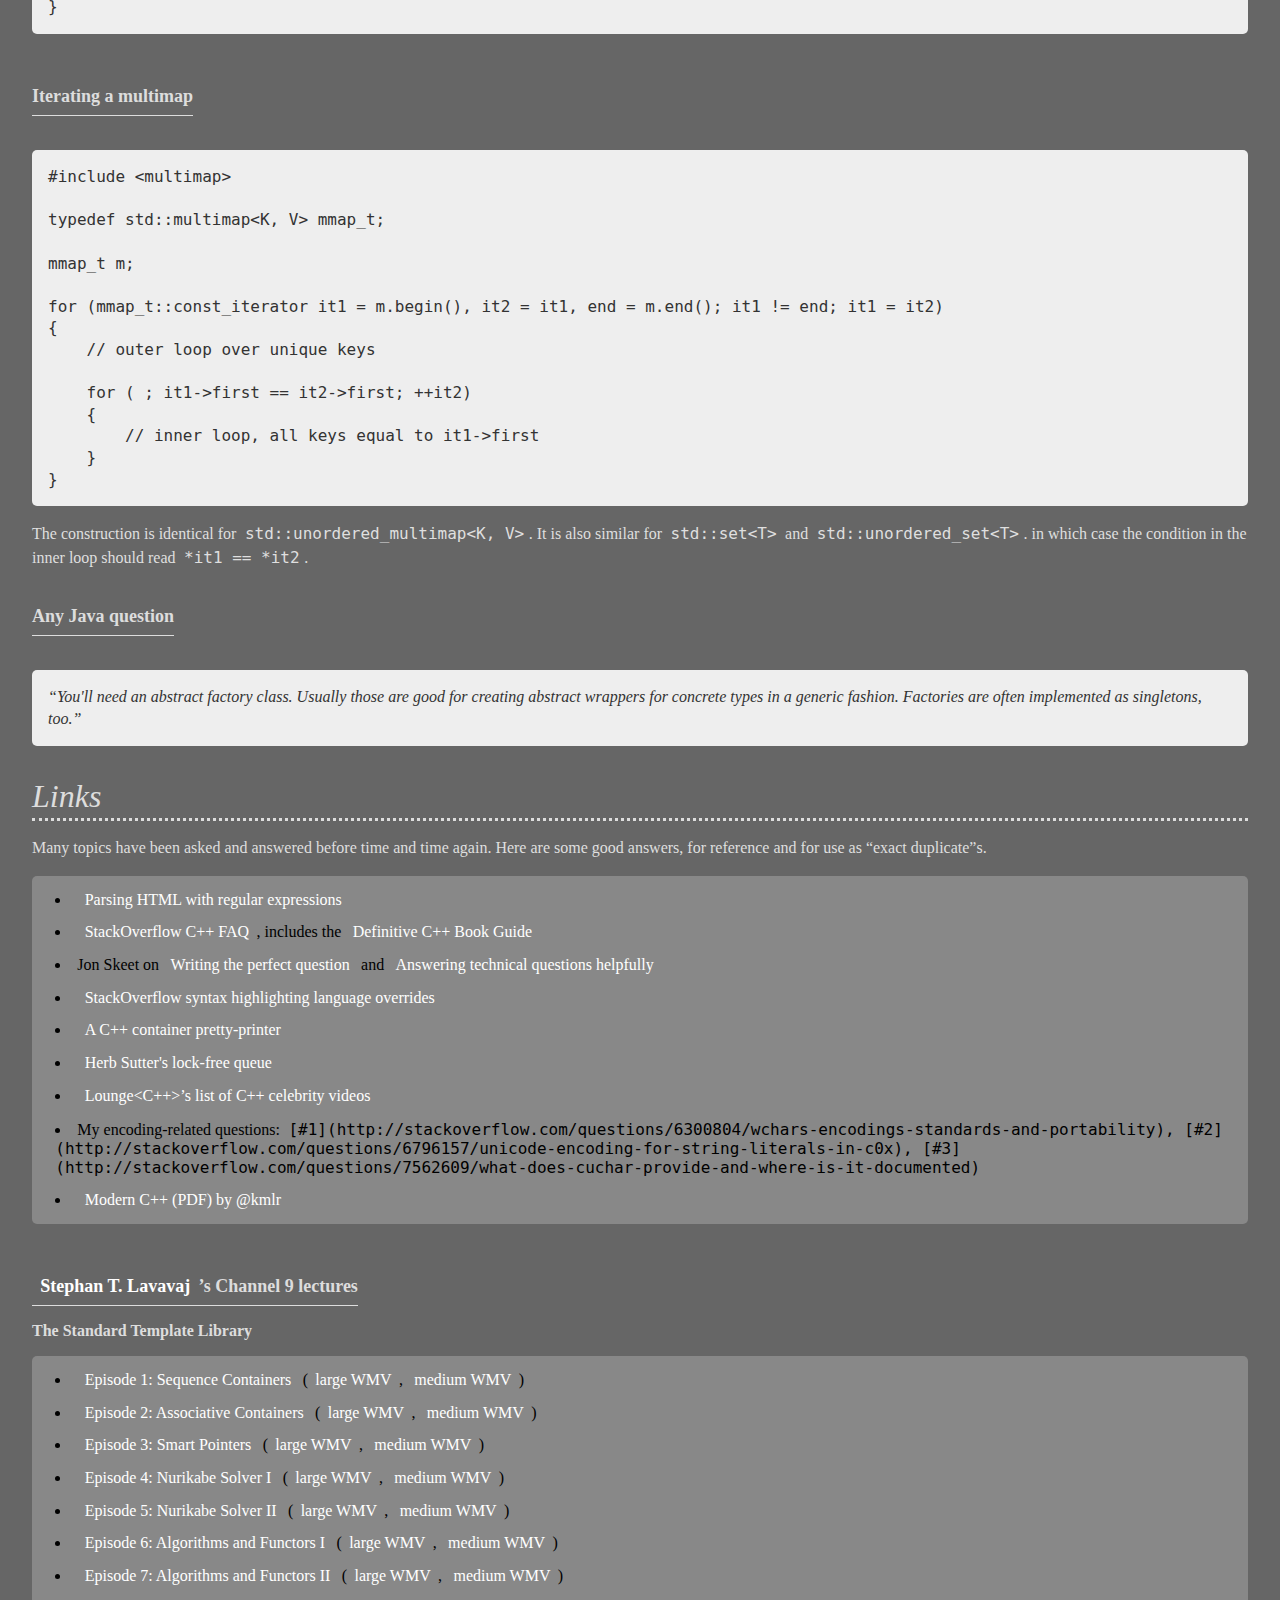
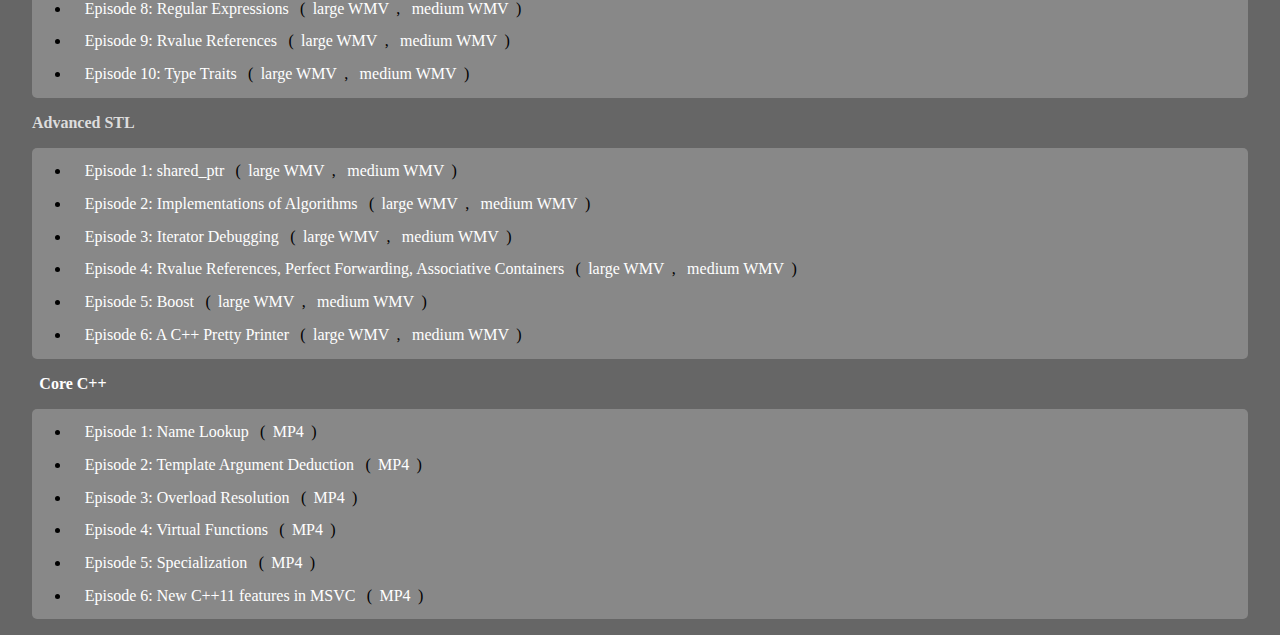
==== commit 35753986: "Added links to Core C++ and to Modern C++" ====
--- a/so-fpa.html
+++ b/so-fpa.html
@@ -582,6 +582,7 @@
       <li><a href="http://drdobbs.com/high-performance-computing/212201163">Herb Sutter's lock-free queue</a></li>
       <li><a href="http://loungecpp.wikidot.com/videos-and-podcasts-by-c-celebrities">Lounge&lt;C++&gt;&rsquo;s list of C++ celebrity videos</a></li>
       <li>My encoding-related questions: <code>[#1](http://stackoverflow.com/questions/6300804/wchars-encodings-standards-and-portability), [#2](http://stackoverflow.com/questions/6796157/unicode-encoding-for-string-literals-in-c0x), [#3](http://stackoverflow.com/questions/7562609/what-does-cuchar-provide-and-where-is-it-documented)</code></li>
+      <li><a href="http://dl.dropbox.com/u/6101039/Modern%20C++.pdf">Modern C++ (PDF) by @kmlr</a></li>
     </ul>
 
     <h2 style="margin-bottom: 0;"><a href="http://nuwen.net/stl.html">Stephan T. Lavavaj</a>&rsquo;s Channel 9 lectures</h2>
@@ -607,6 +608,16 @@
       <li><a href="http://channel9.msdn.com/Shows/Going+Deep/C9-Lectures-Stephan-T-Lavavej-Advanced-STL-5-of-n">Episode 5: Boost</a> (<a href="http://media.ch9.ms/ch9/9D9D/373E9641-75FD-4A9F-9961-9EDF01389D9D/C9LecturesSTLonSTLp5_2MB_ch9.wmv">large WMV</a>, <a href="http://media.ch9.ms/ch9/9D9D/373E9641-75FD-4A9F-9961-9EDF01389D9D/C9LecturesSTLonSTLp5_ch9.wmv">medium WMV</a>)</li>
       <li><a href="http://channel9.msdn.com/Shows/Going+Deep/C9-Lectures-Stephan-T-Lavavej-Advanced-STL-6-of-n">Episode 6: A C++ Pretty Printer</a> (<a href="http://media.ch9.ms/ch9/3c0d/295118b3-c816-49cd-a8fb-9f1801173c0d/C9LecturesSTLAdvancedSTL6_2MB_ch9.wmv">large WMV</a>, <a href="http://media.ch9.ms/ch9/3c0d/295118b3-c816-49cd-a8fb-9f1801173c0d/C9LecturesSTLAdvancedSTL6_ch9.wmv">medium WMV</a>)</li>
     </ul>
+    <h3><a href="http://channel9.msdn.com/Series/C9-Lectures-Stephan-T-Lavavej-Core-C-">Core C++</a></h3>
+    <ul>
+      <li><a href="http://channel9.msdn.com/Series/C9-Lectures-Stephan-T-Lavavej-Core-C-/Stephan-T-Lavavej-Core-C-1-of-n">Episode 1: Name Lookup</a> (<a href="http://media.ch9.ms/ch9/9621/e2f65287-7bd4-4e1a-91d9-405a746c9621/STLCCSeries1_high.mp4">MP4</a>)</li>
+      <li><a href="http://channel9.msdn.com/Series/C9-Lectures-Stephan-T-Lavavej-Core-C-/Stephan-T-Lavavej-Core-C-2-of-n">Episode 2: Template Argument Deduction</a> (<a href="http://media.ch9.ms/ch9/946b/5538634e-0f05-42e3-b43a-448579ac946b/STLCCSeries2_high.mp4">MP4</a>)</li>
+      <li><a href="http://channel9.msdn.com/Series/C9-Lectures-Stephan-T-Lavavej-Core-C-/Stephan-T-Lavavej-Core-Cpp-3-of-n">Episode 3: Overload Resolution</a> (<a href="http://media.ch9.ms/ch9/14ba/7956779d-5f7a-4ec8-9aa5-ec6cd66e14ba/STLCCSeries3_high.mp4">MP4</a>)</li>
+      <li><a href="http://channel9.msdn.com/Series/C9-Lectures-Stephan-T-Lavavej-Core-C-/Stephan-T-Lavavej-Core-C-4-of-n">Episode 4: Virtual Functions</a> (<a href="http://media.ch9.ms/ch9/ea7e/fbf53e6f-514c-44a9-ba4e-bfd55e20ea7e/STLCCSeries4_high.mp4">MP4</a>)</li>
+      <li><a href="http://channel9.msdn.com/Series/C9-Lectures-Stephan-T-Lavavej-Core-C-/Stephan-T-Lavavej-Core-C-5-of-n">Episode 5: Specialization</a> (<a href="http://media.ch9.ms/ch9/85cb/6a754168-16e0-4e98-9543-2bc31d3885cb/STLCCSeries5_high.mp4">MP4</a>)</li>
+      <li><a href="http://channel9.msdn.com/Series/C9-Lectures-Stephan-T-Lavavej-Core-C-/STLCCSeries6">Episode 6: New C++11 features in MSVC</a> (<a href="http://media.ch9.ms/ch9/fd24/86f23ed6-98a1-4404-9503-bb1461d2fd24/STLCCSeries6_high.mp4">MP4</a>)</li>
+    </ul>
+
 <!--<li><a href="">Episode</a> (<a href="">large WMV</a>, <a href="">medium WMV</a>)</li> -->
   </body>
 </html>
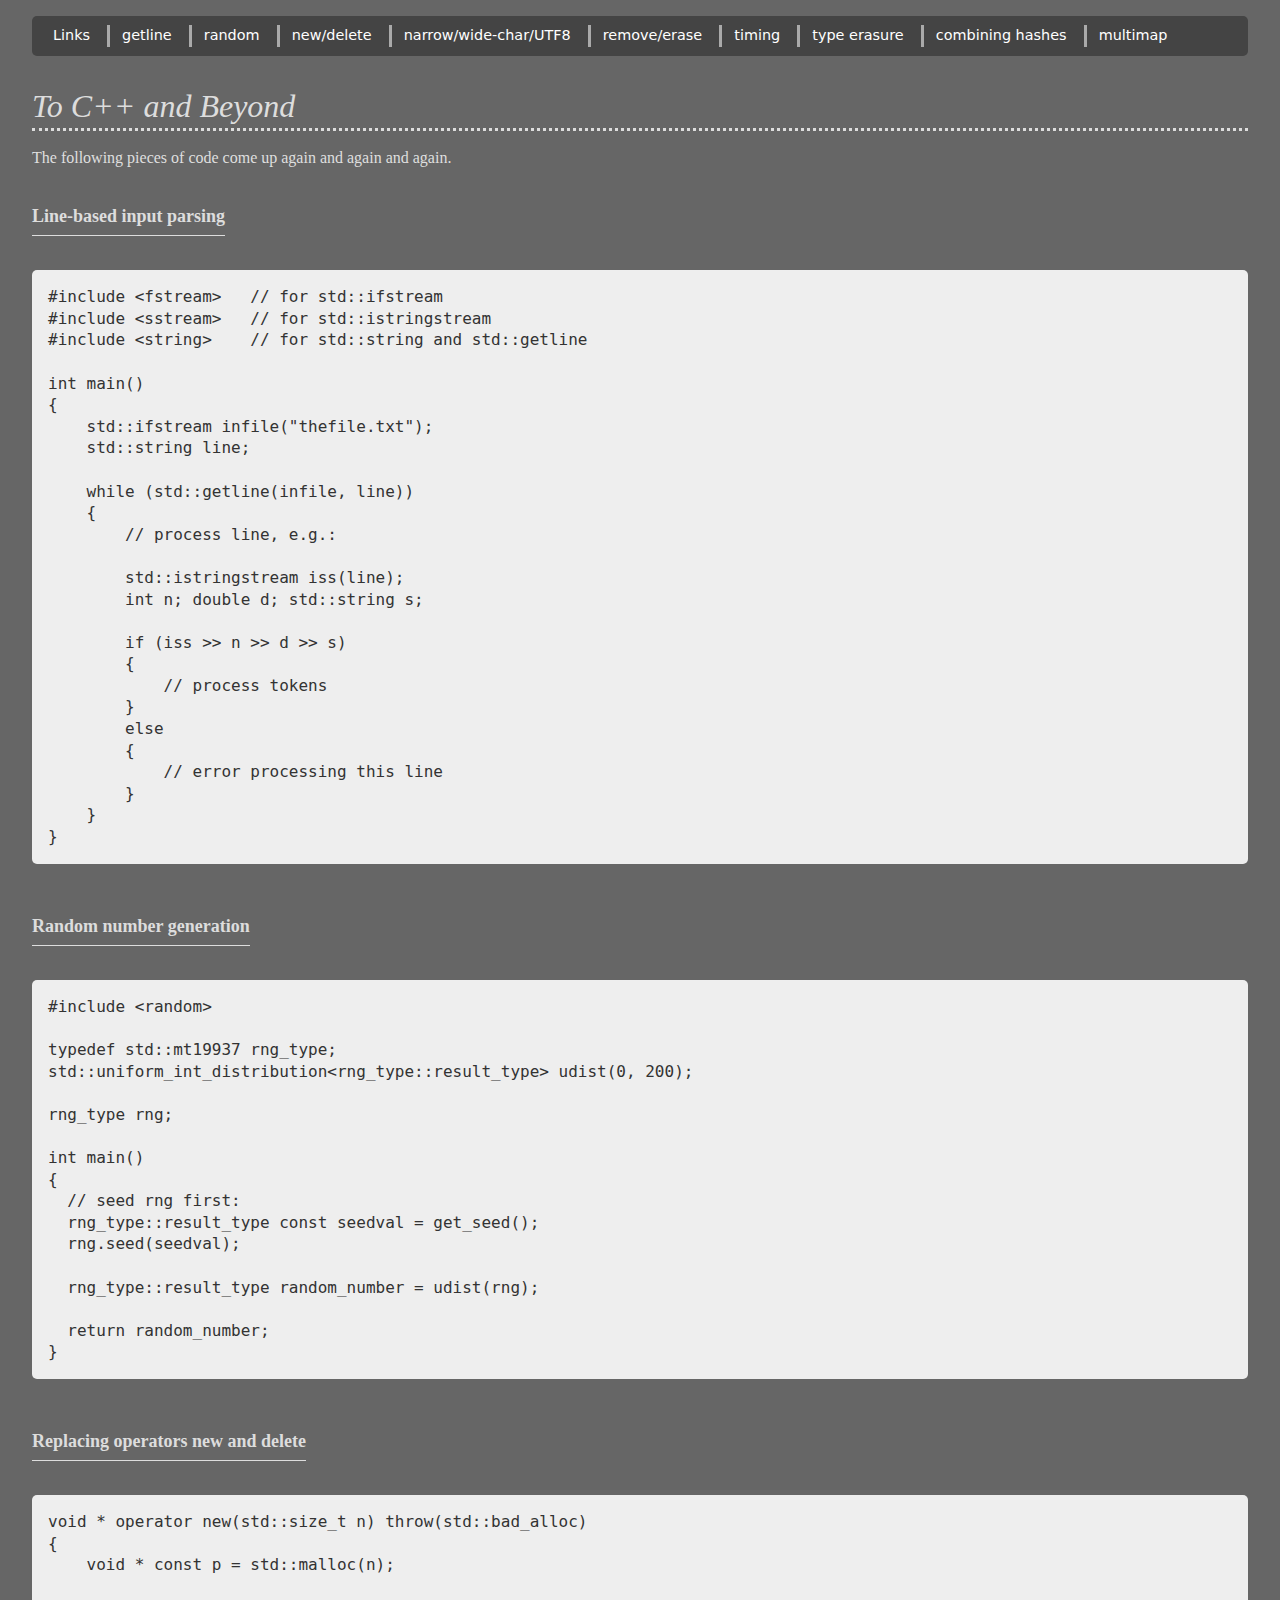
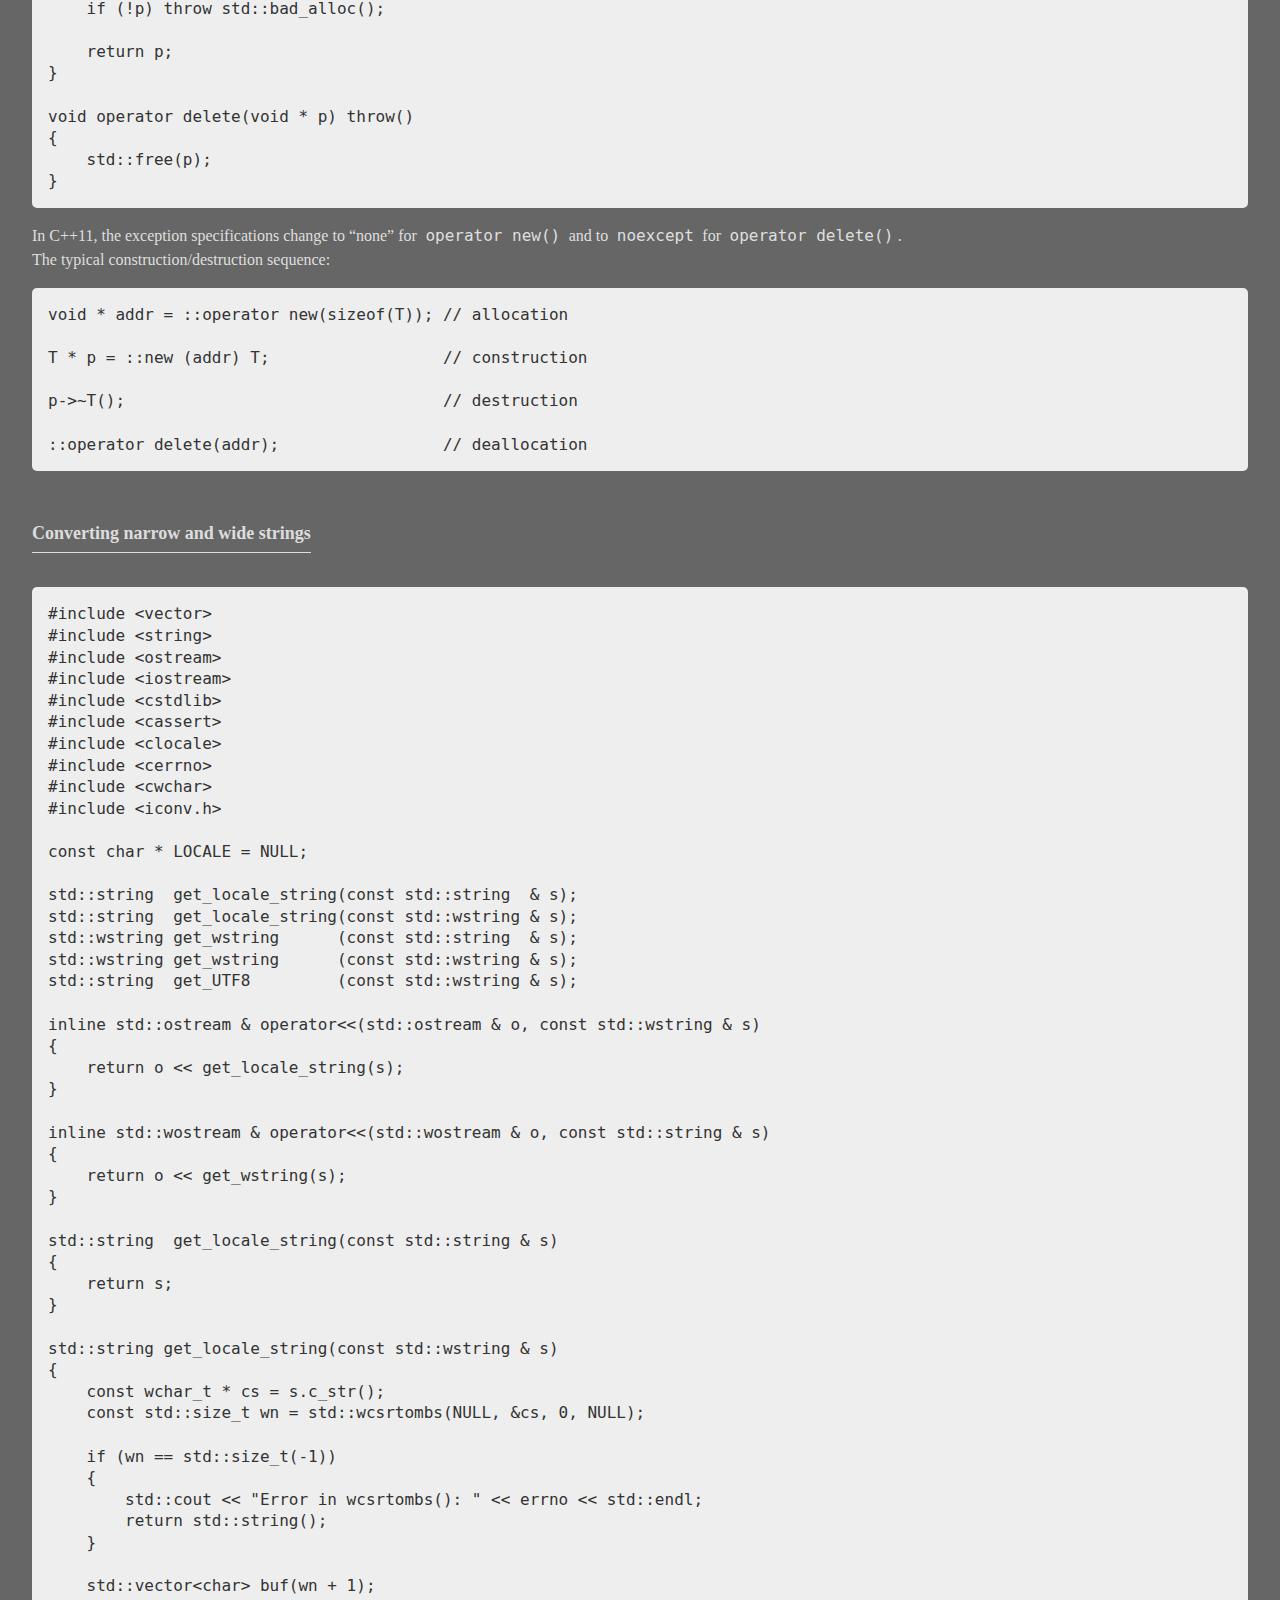
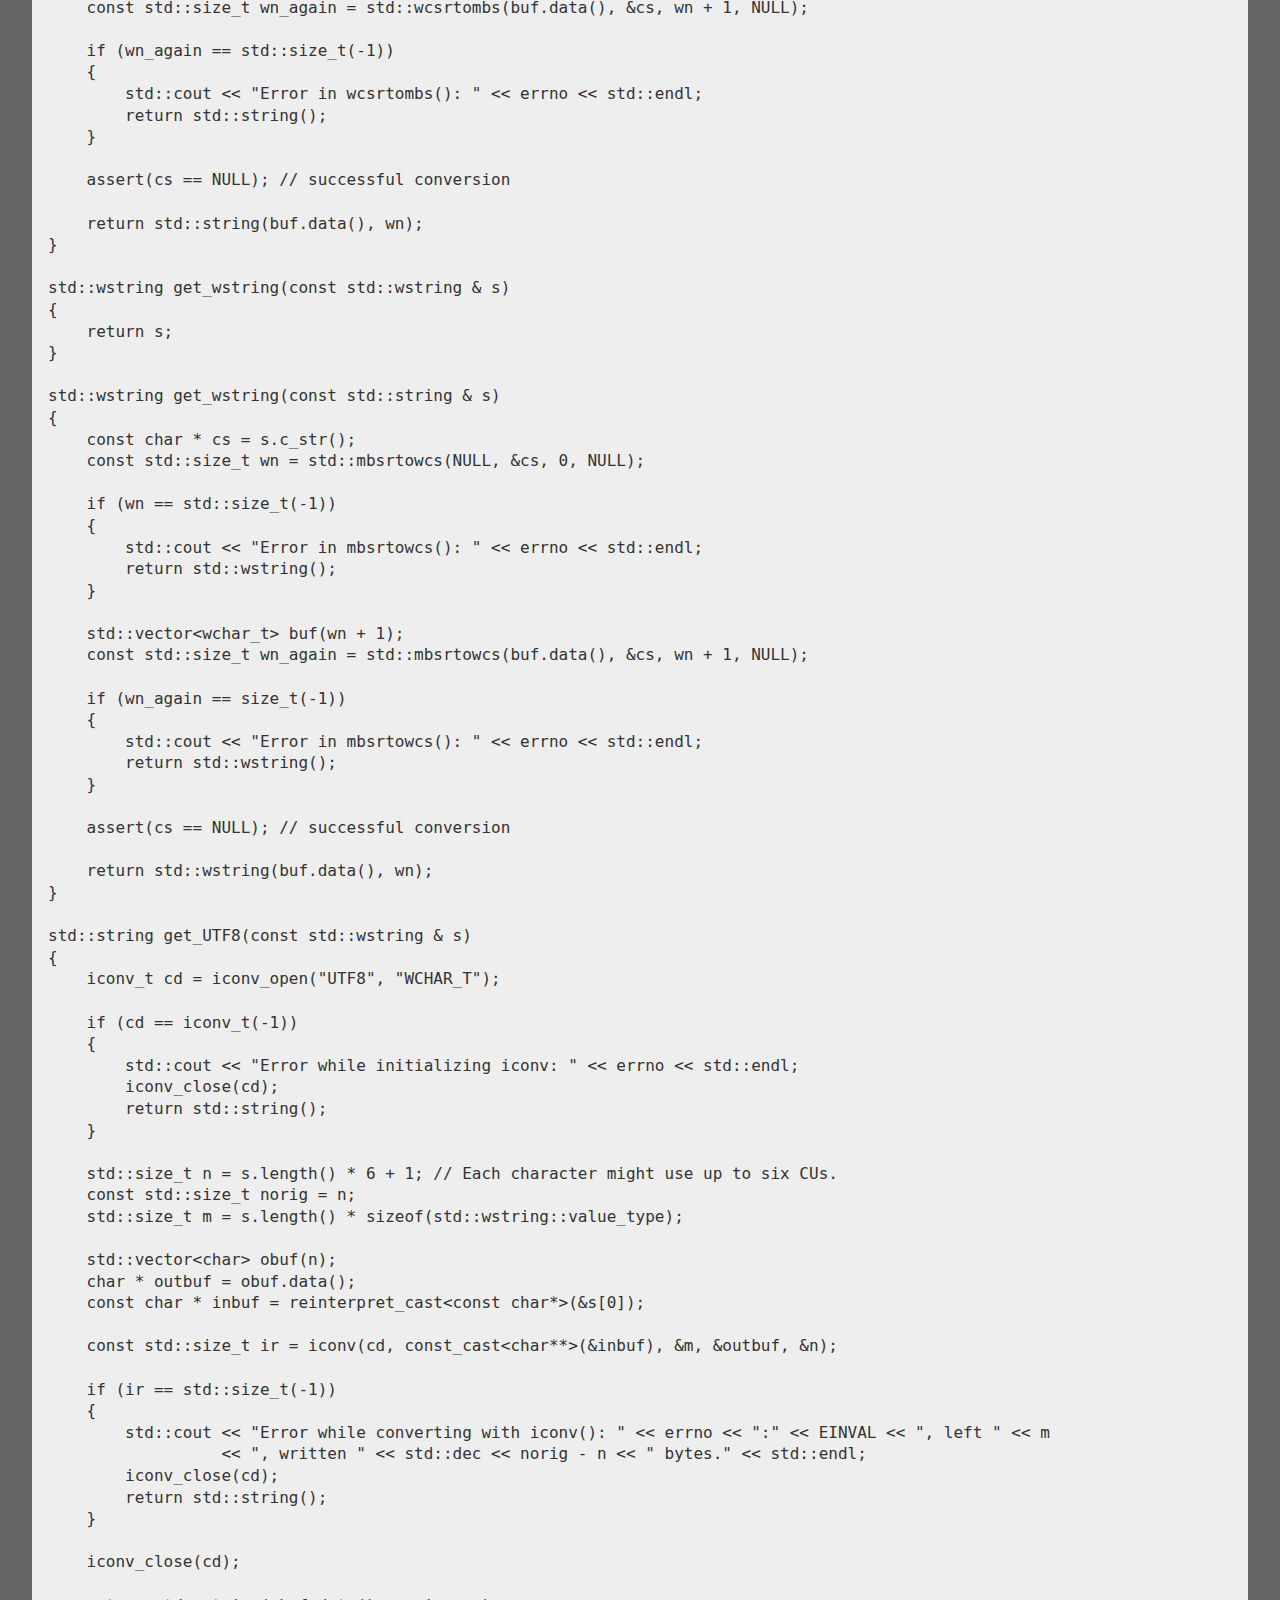
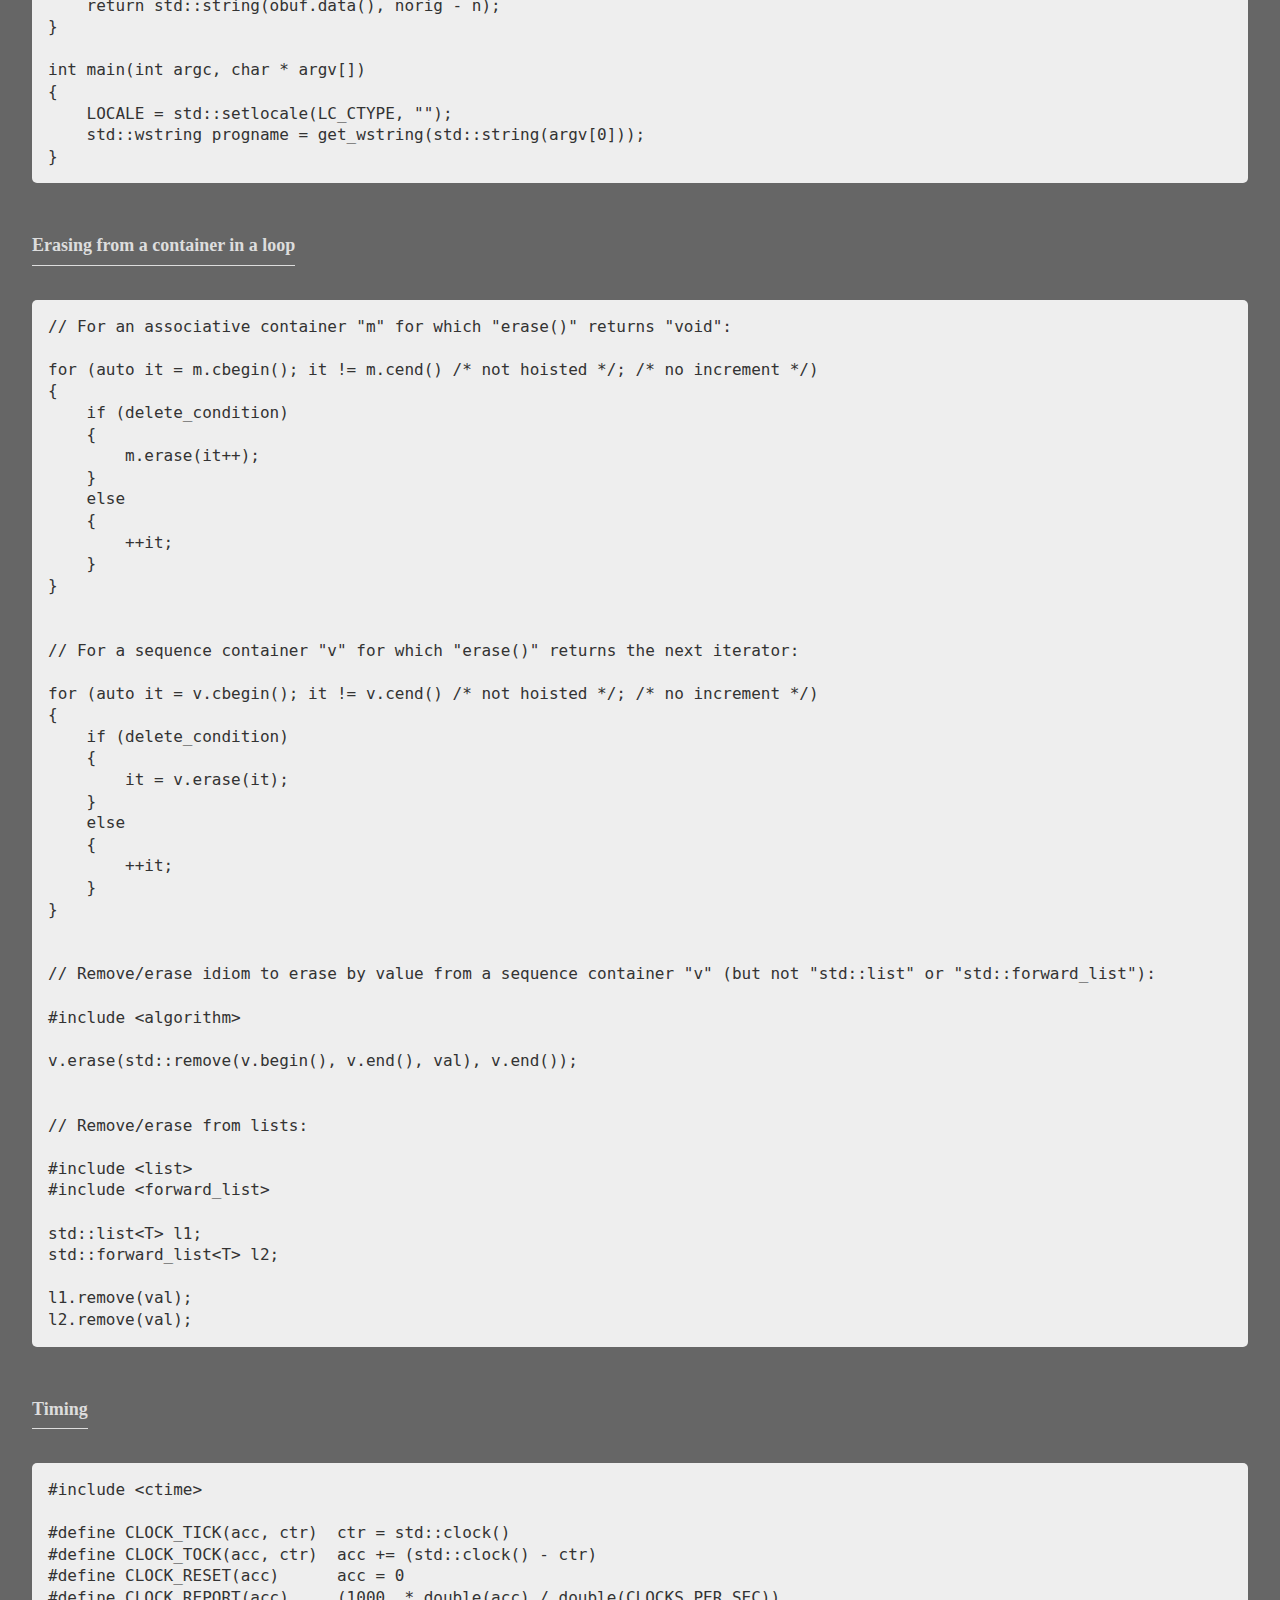
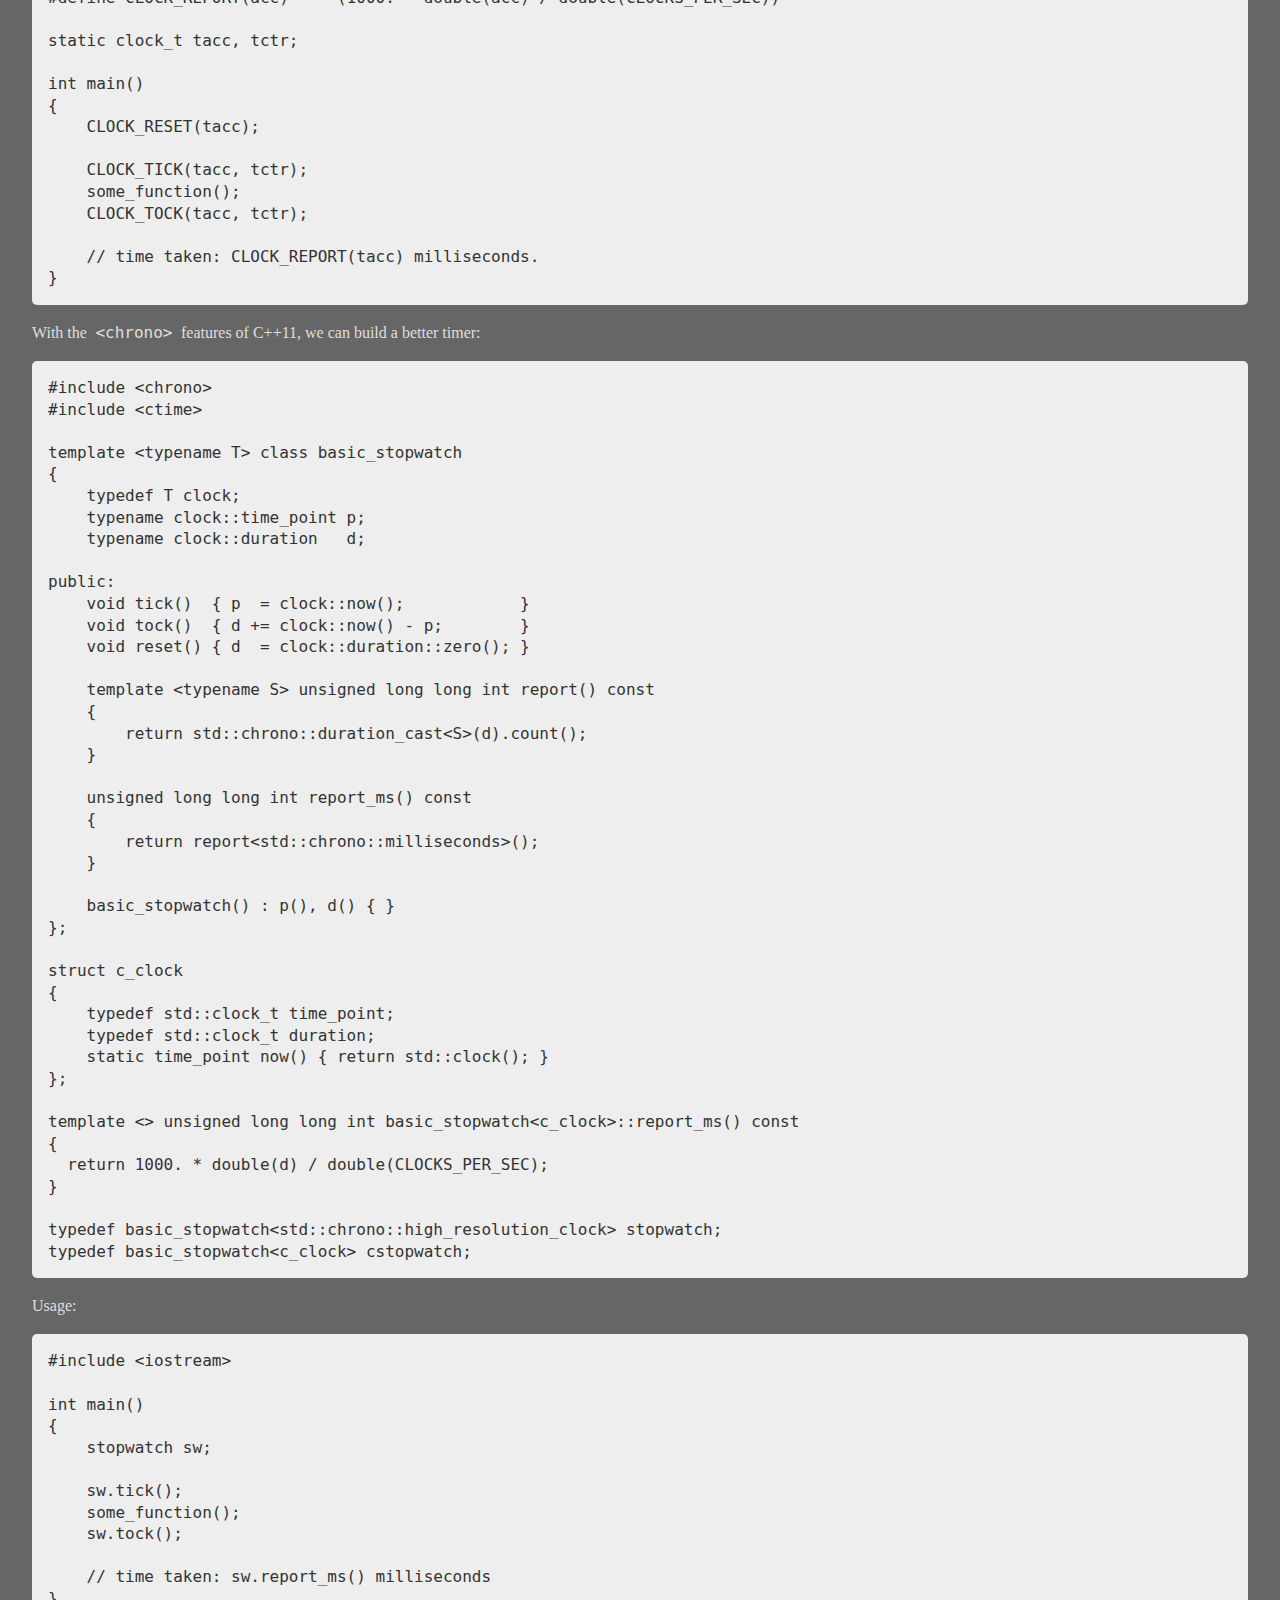
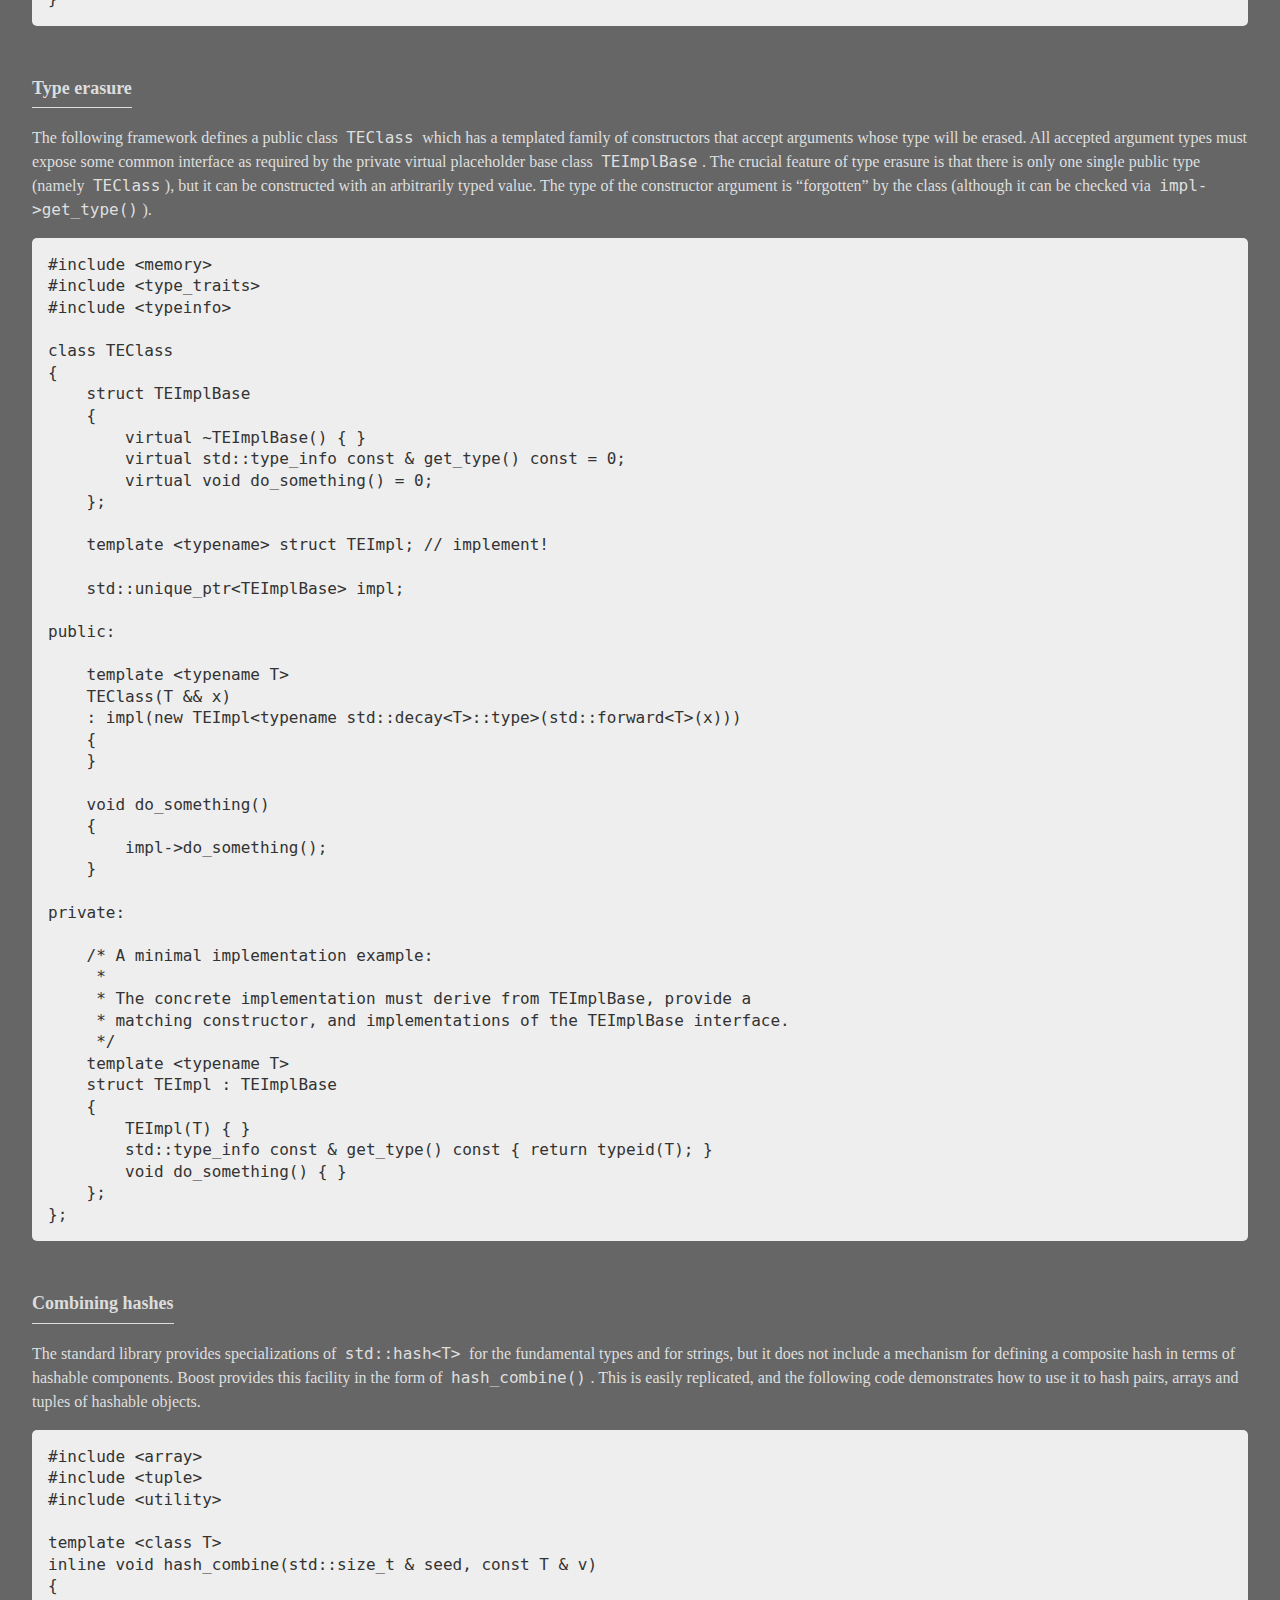
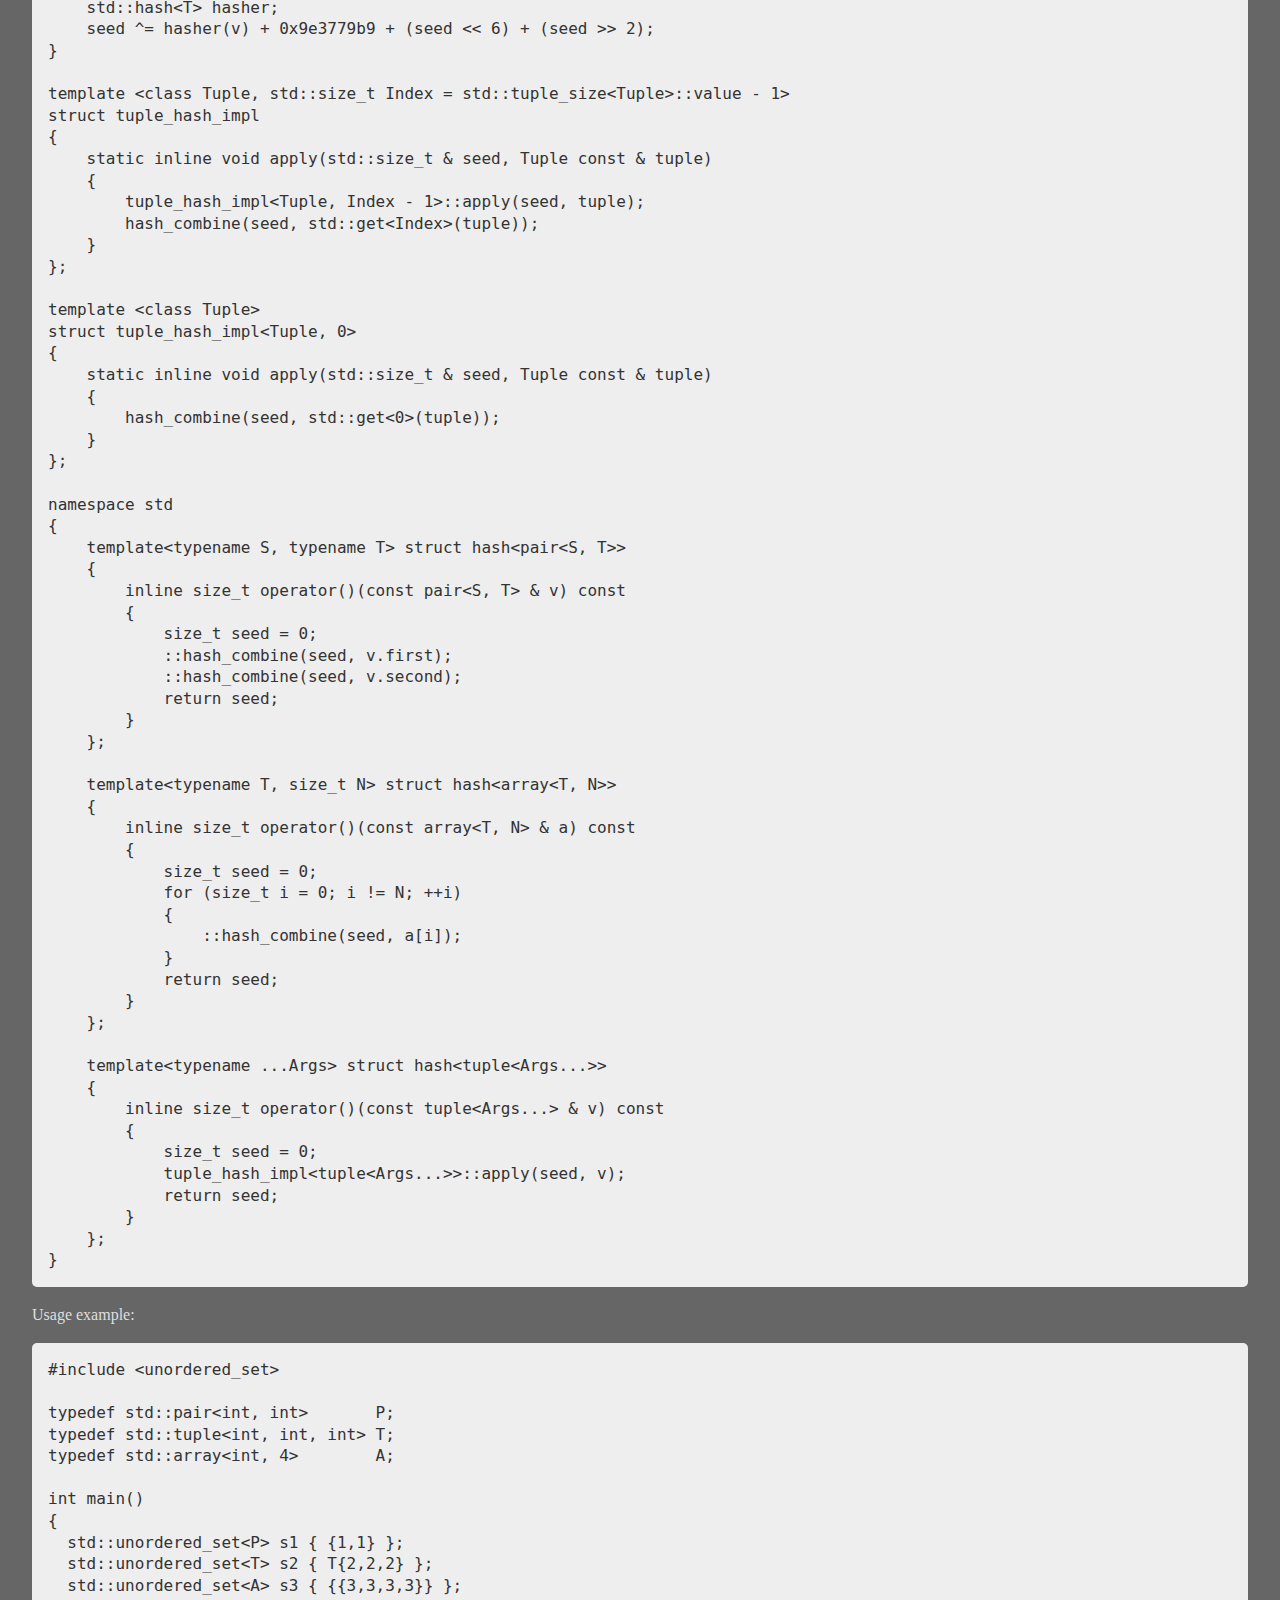
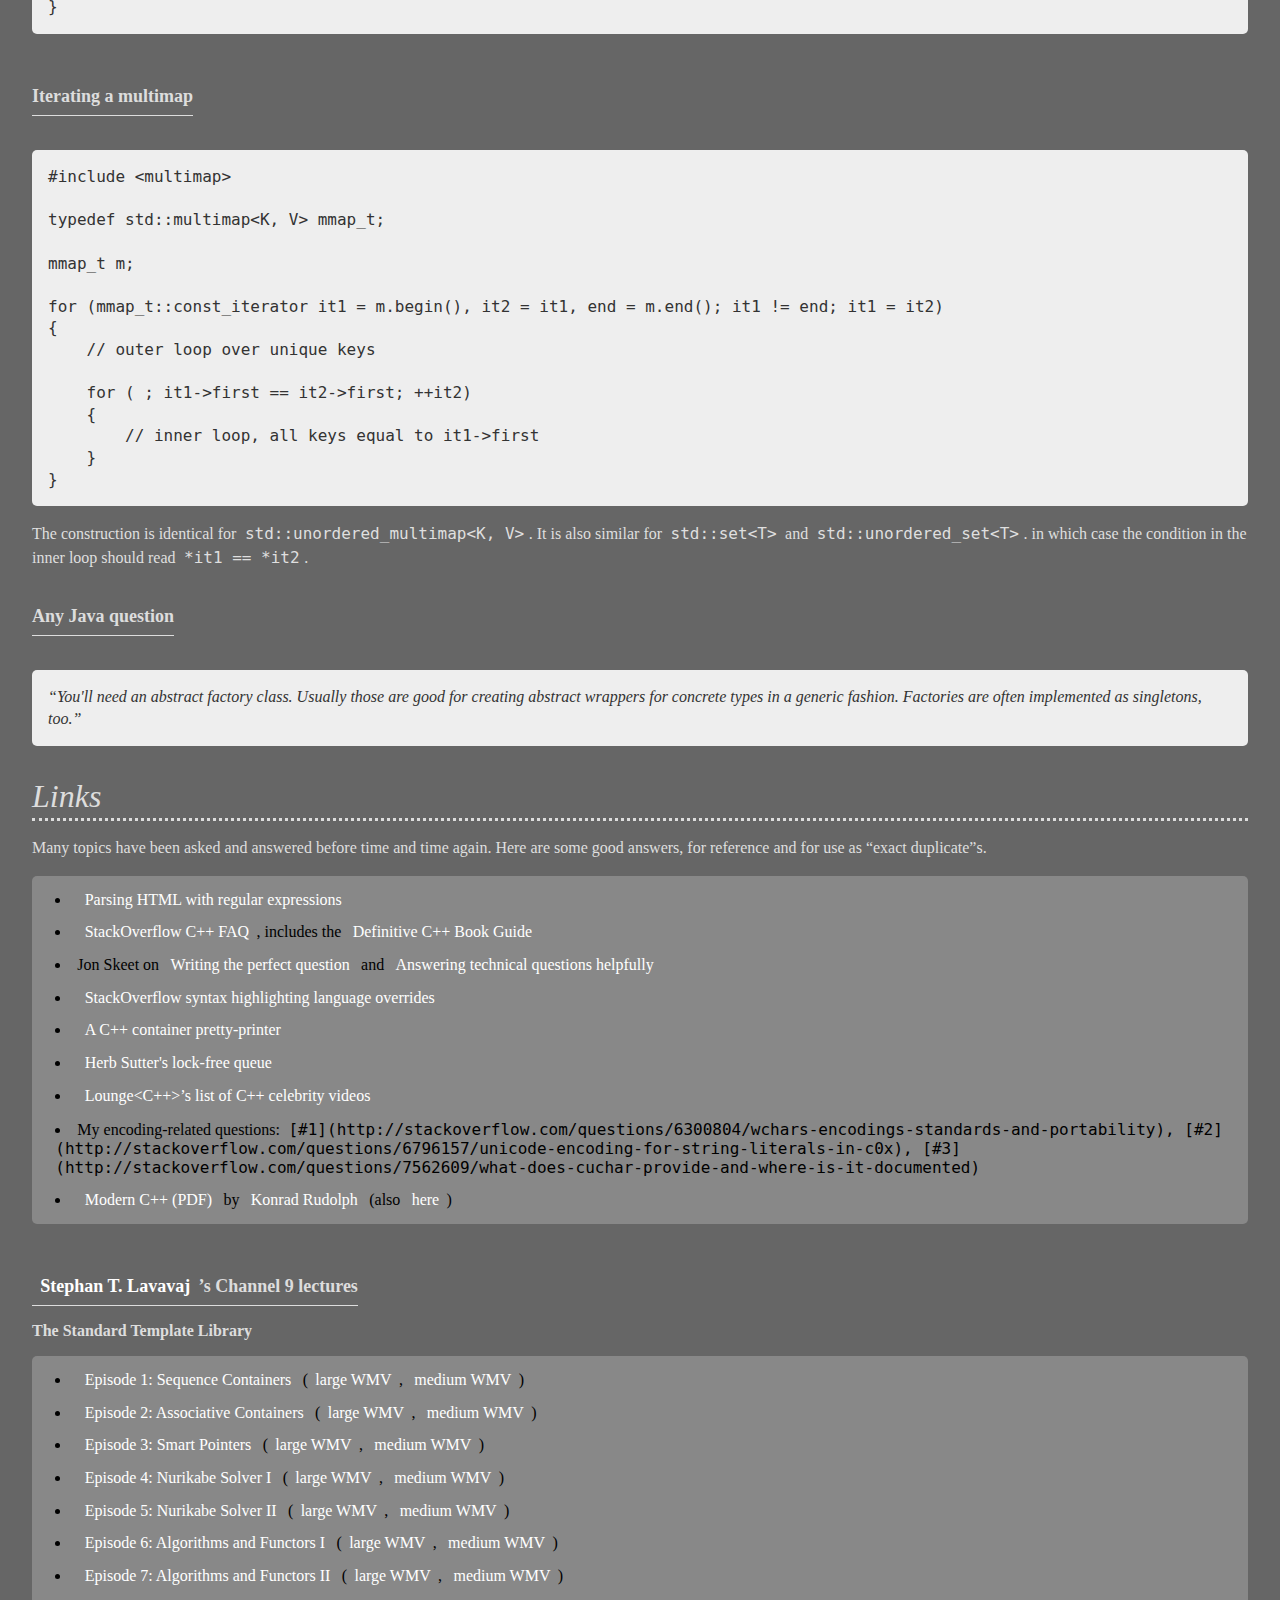
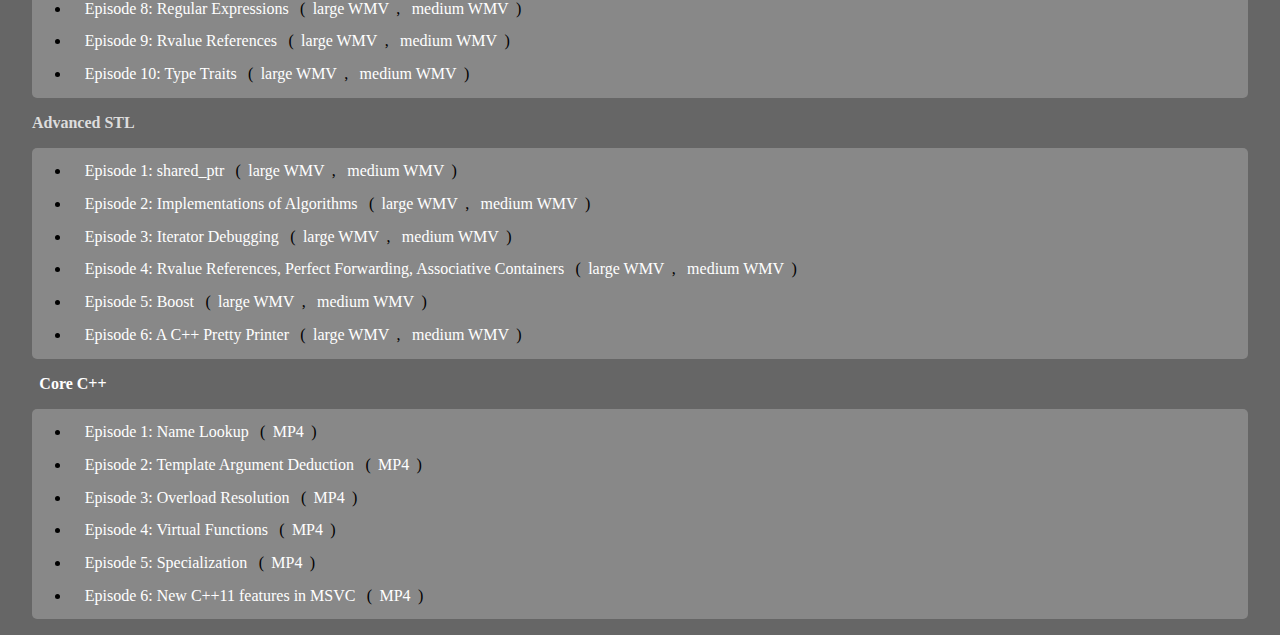
==== commit c08259e8: "Improved link" ====
--- a/so-fpa.html
+++ b/so-fpa.html
@@ -582,7 +582,7 @@
       <li><a href="http://drdobbs.com/high-performance-computing/212201163">Herb Sutter's lock-free queue</a></li>
       <li><a href="http://loungecpp.wikidot.com/videos-and-podcasts-by-c-celebrities">Lounge&lt;C++&gt;&rsquo;s list of C++ celebrity videos</a></li>
       <li>My encoding-related questions: <code>[#1](http://stackoverflow.com/questions/6300804/wchars-encodings-standards-and-portability), [#2](http://stackoverflow.com/questions/6796157/unicode-encoding-for-string-literals-in-c0x), [#3](http://stackoverflow.com/questions/7562609/what-does-cuchar-provide-and-where-is-it-documented)</code></li>
-      <li><a href="http://dl.dropbox.com/u/6101039/Modern%20C++.pdf">Modern C++ (PDF) by @kmlr</a></li>
+      <li><a href="http://dl.dropbox.com/u/6101039/Modern%20C++.pdf">Modern C++ (PDF)</a> by <a href="http://stackoverflow.com/users/1968/konrad-rudolph">Konrad Rudolph</a> (also <a href="http://tinyurl.com/fuck-pointers">here</a>)</li>
     </ul>
 
     <h2 style="margin-bottom: 0;"><a href="http://nuwen.net/stl.html">Stephan T. Lavavaj</a>&rsquo;s Channel 9 lectures</h2>
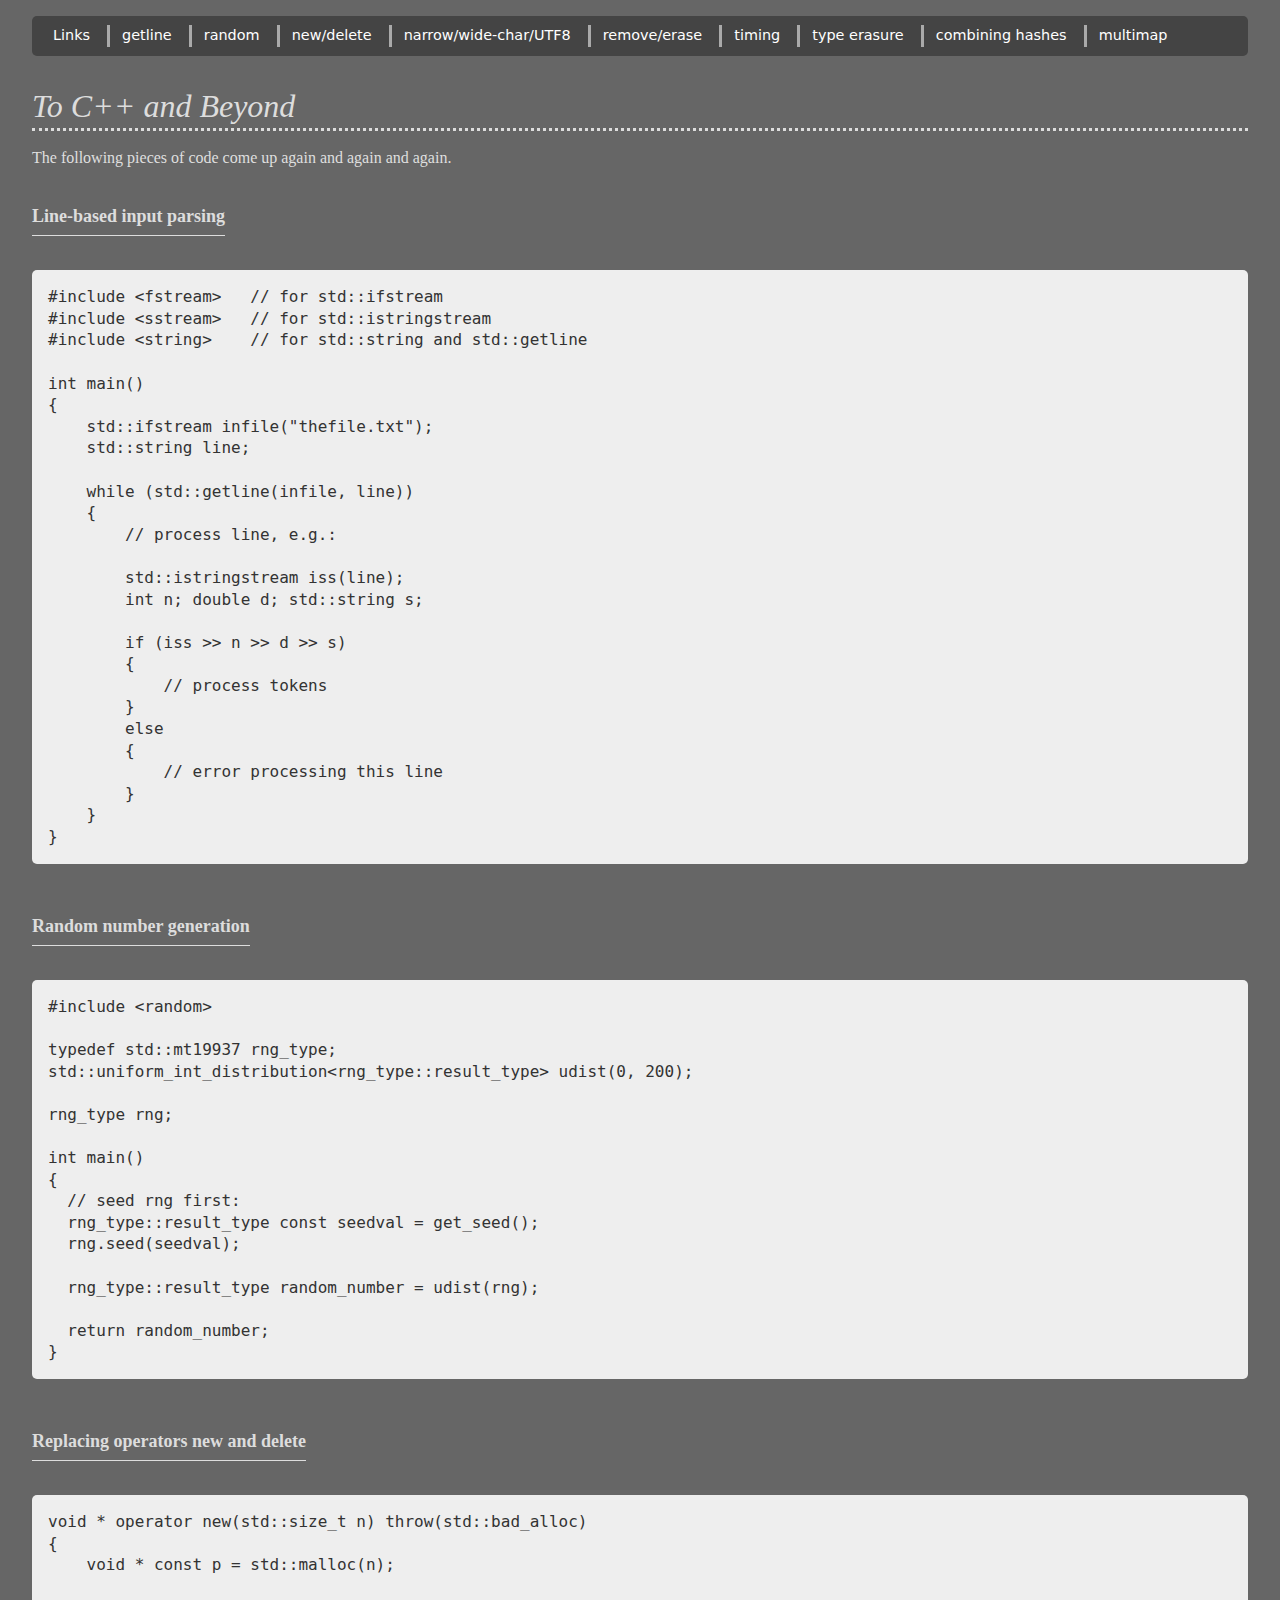
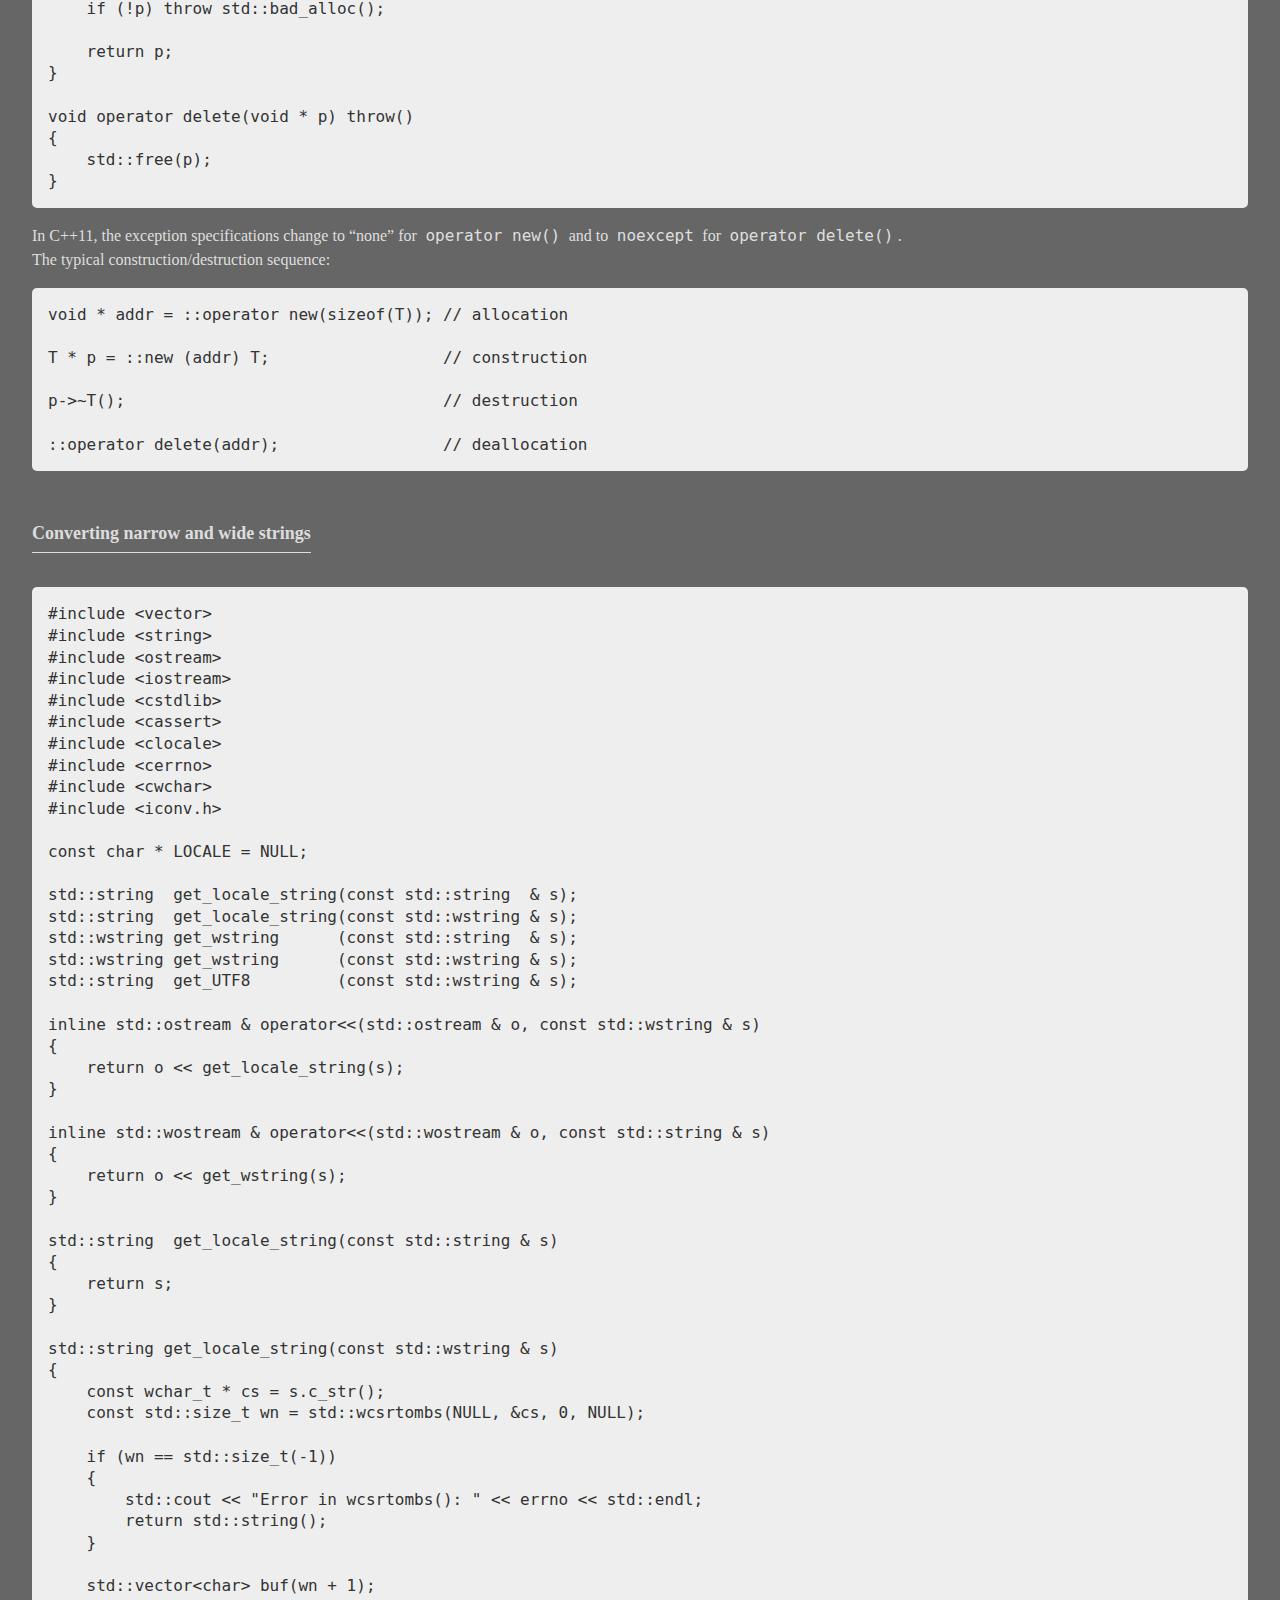
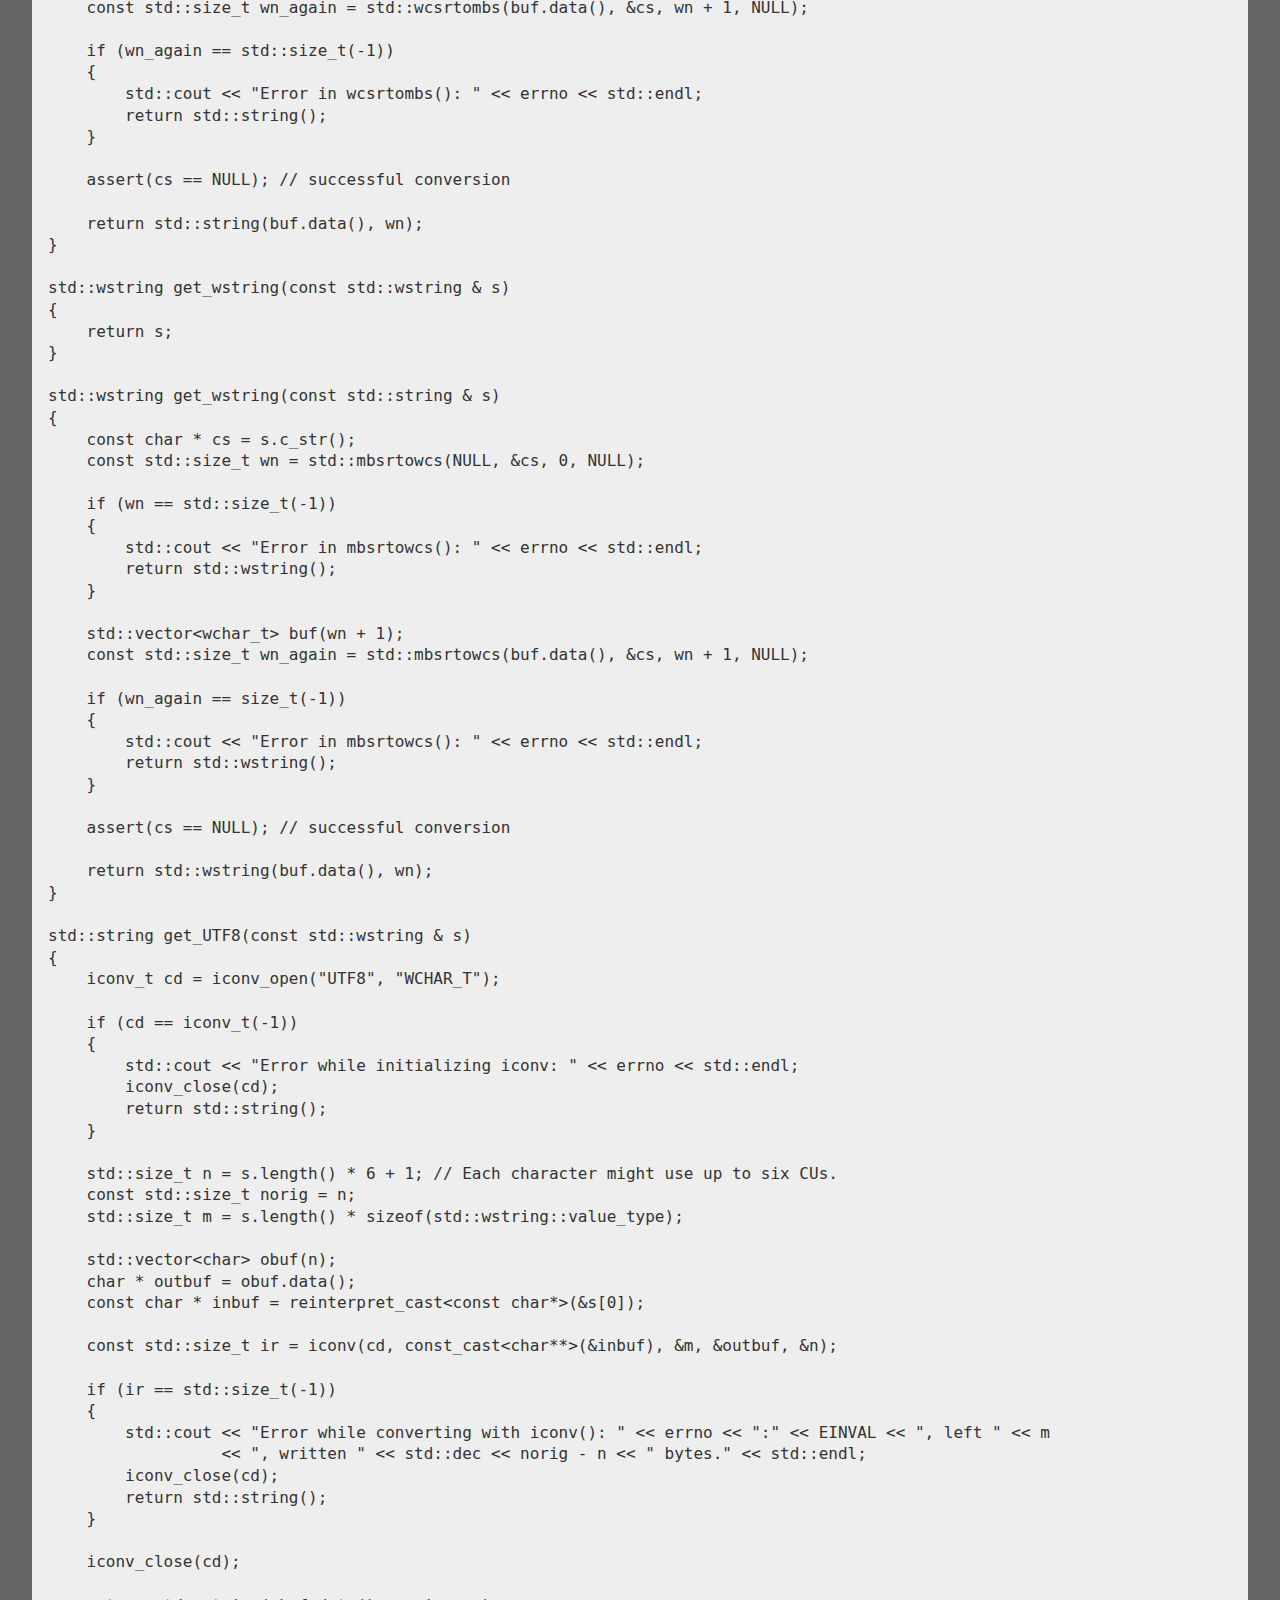
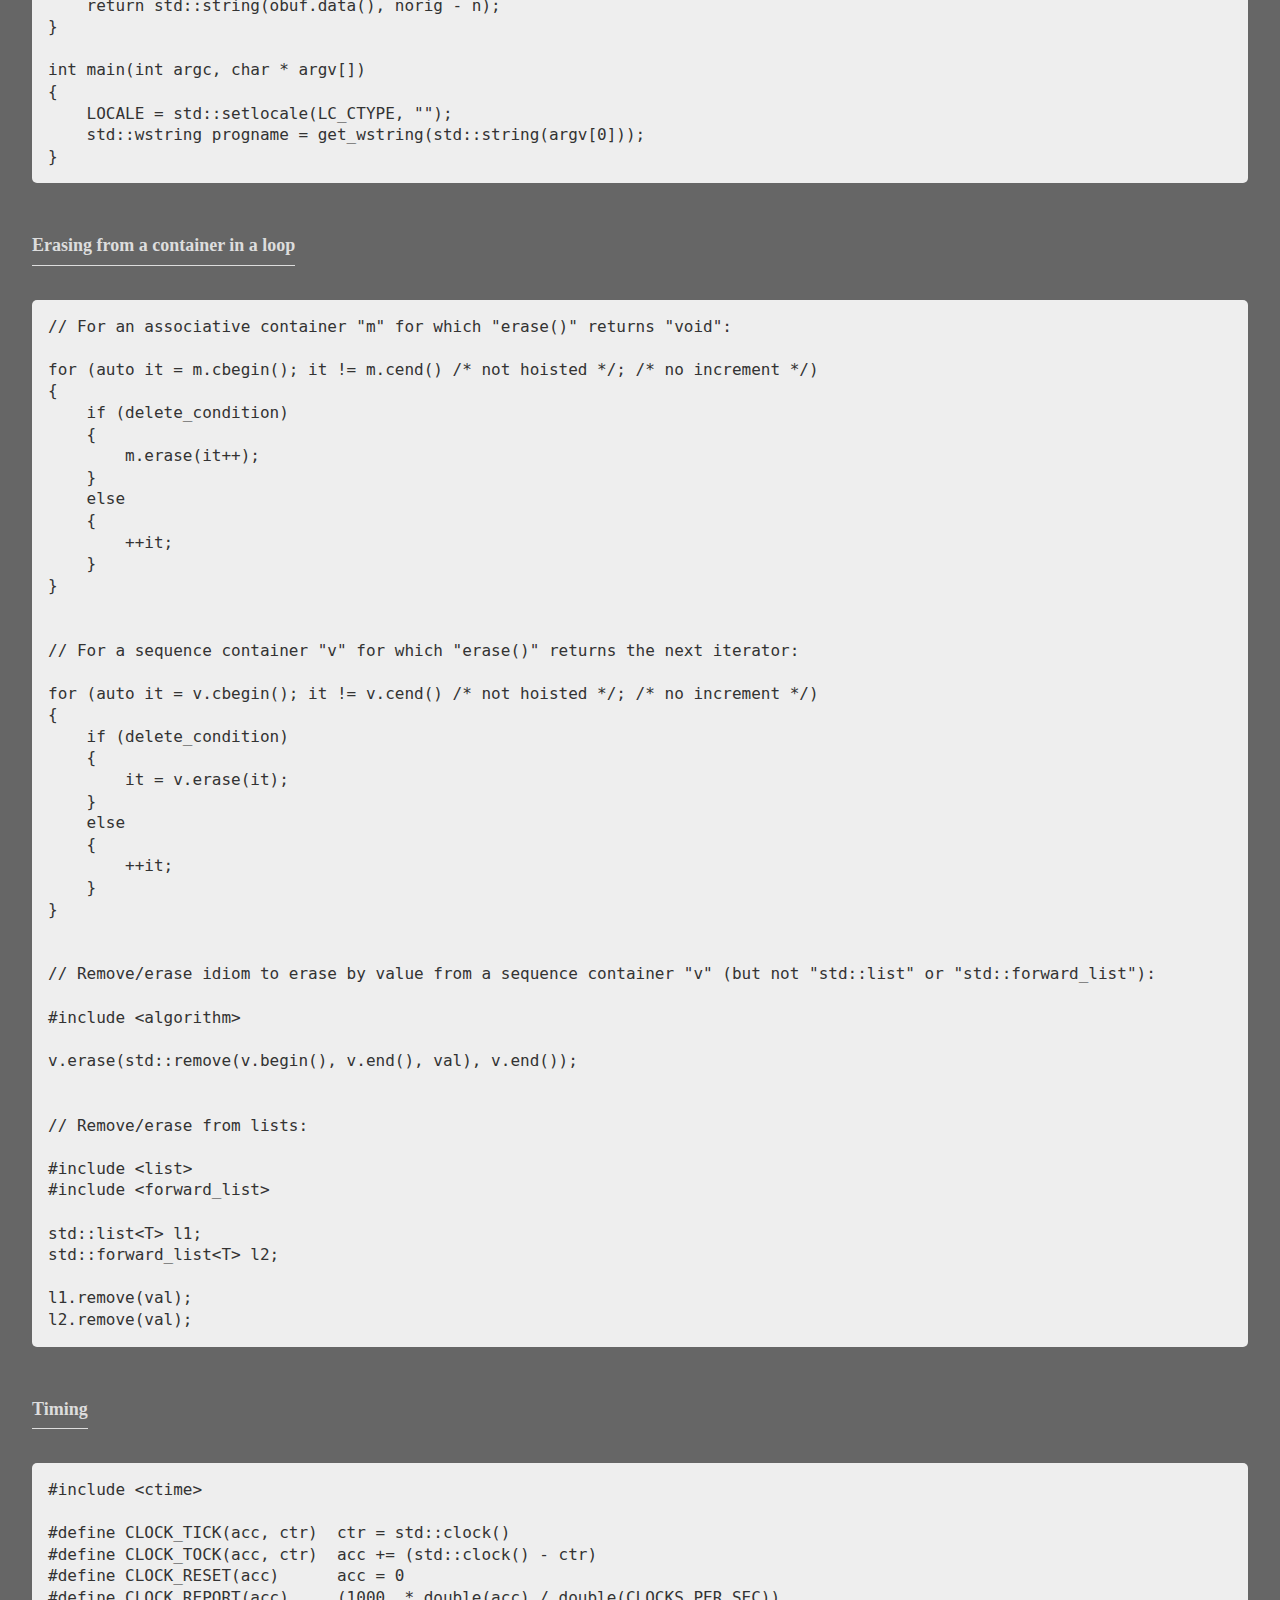
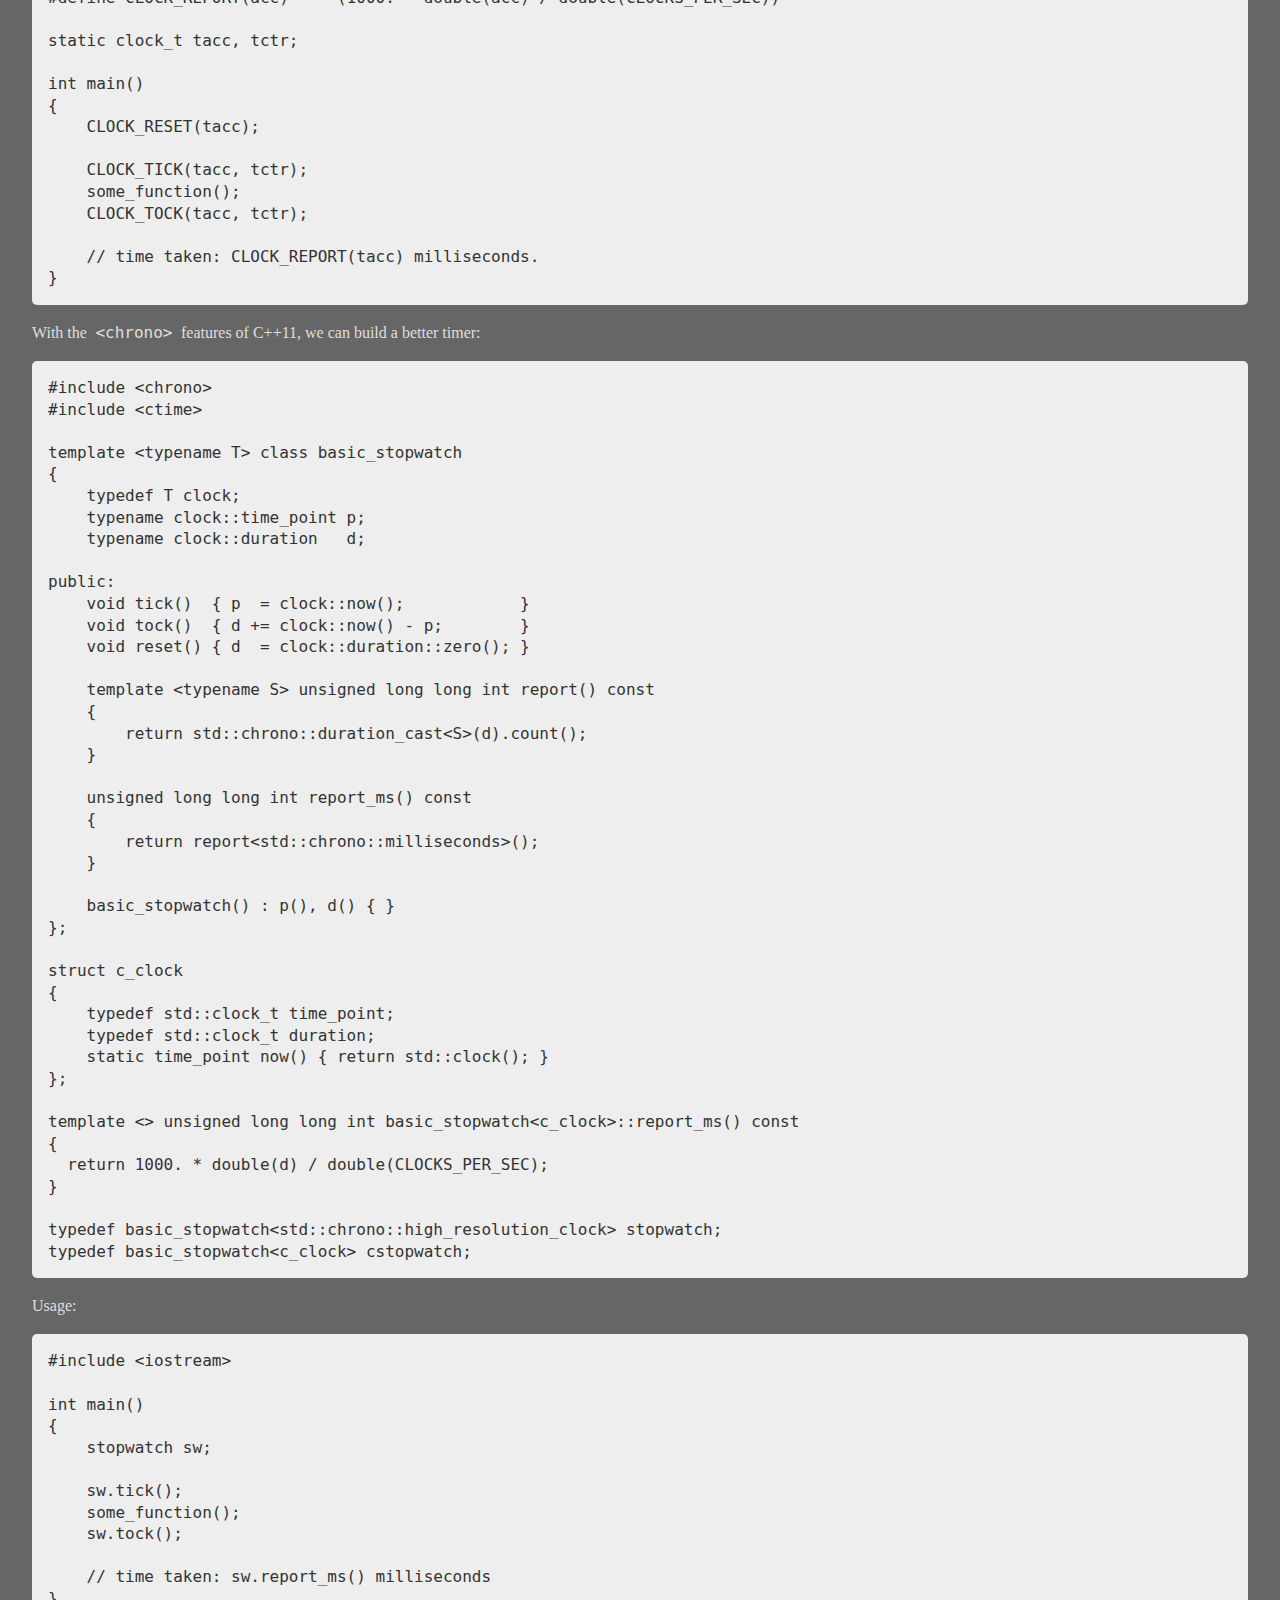
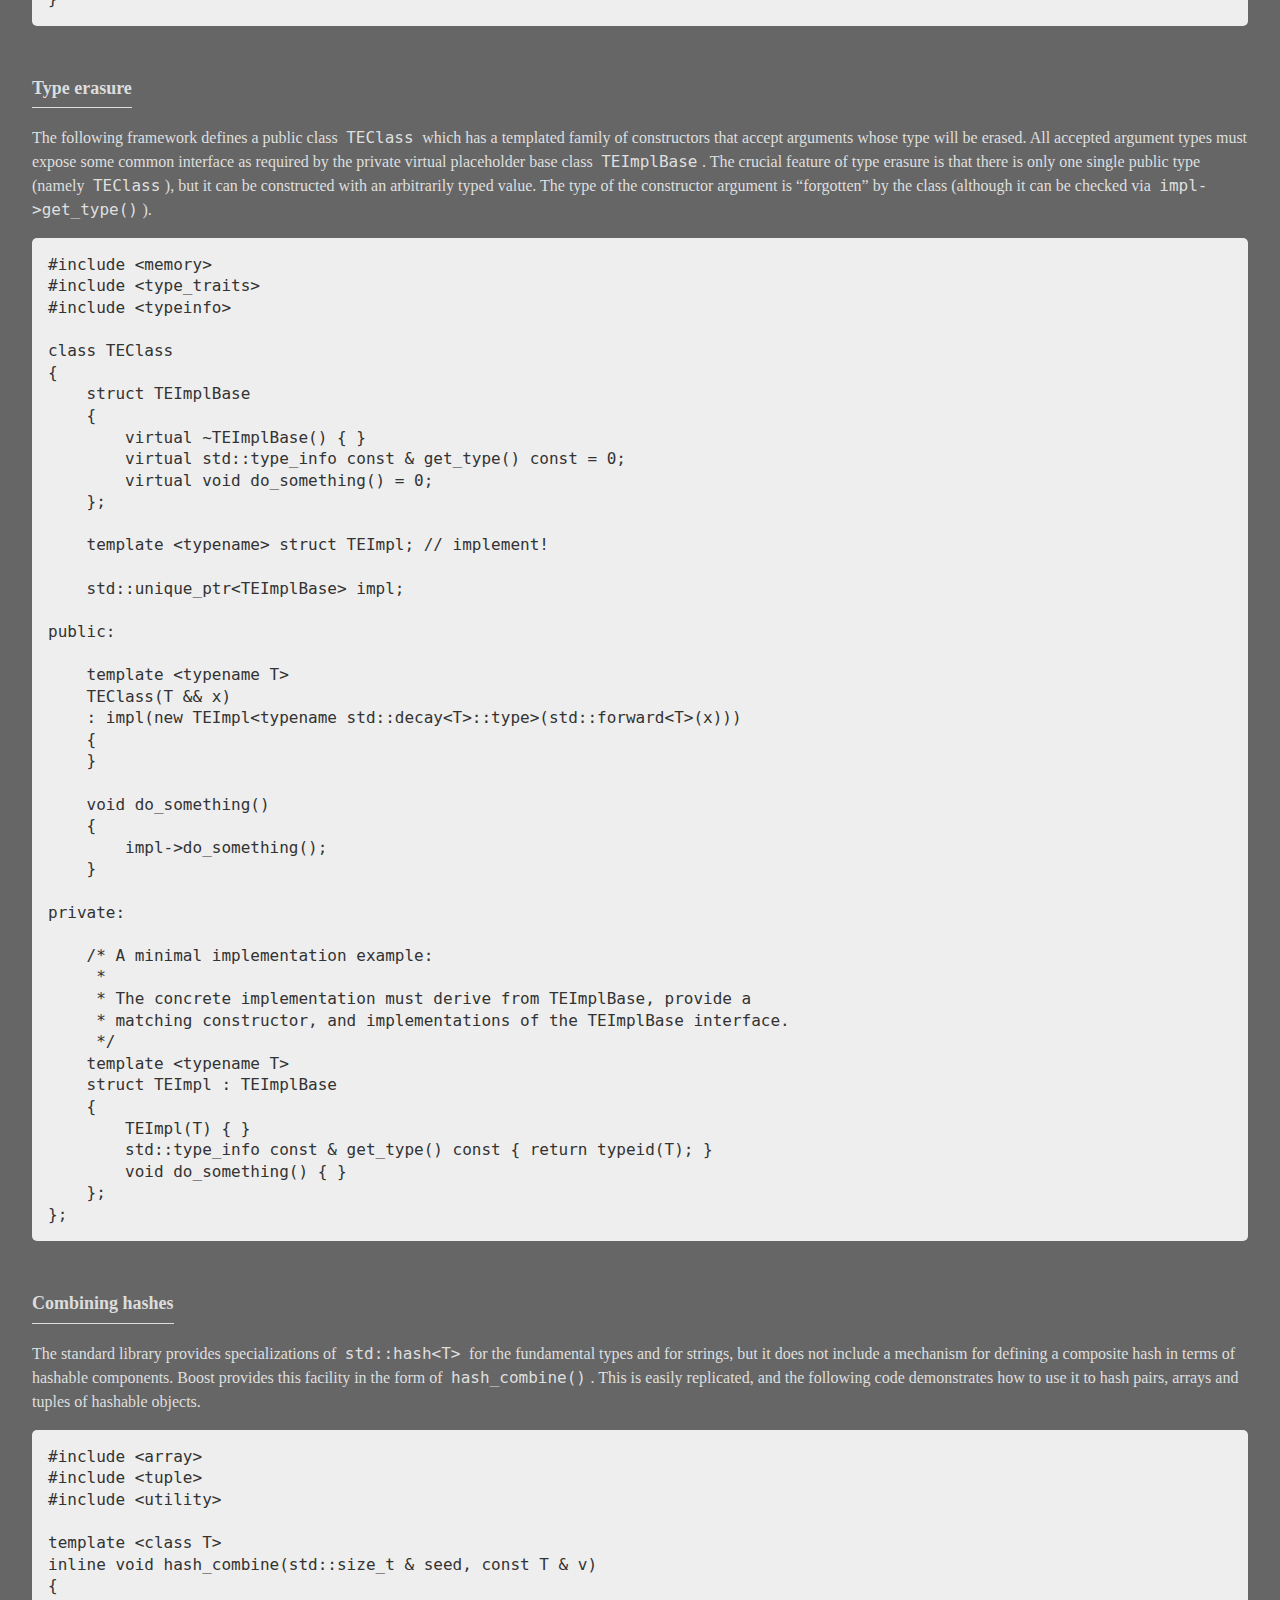
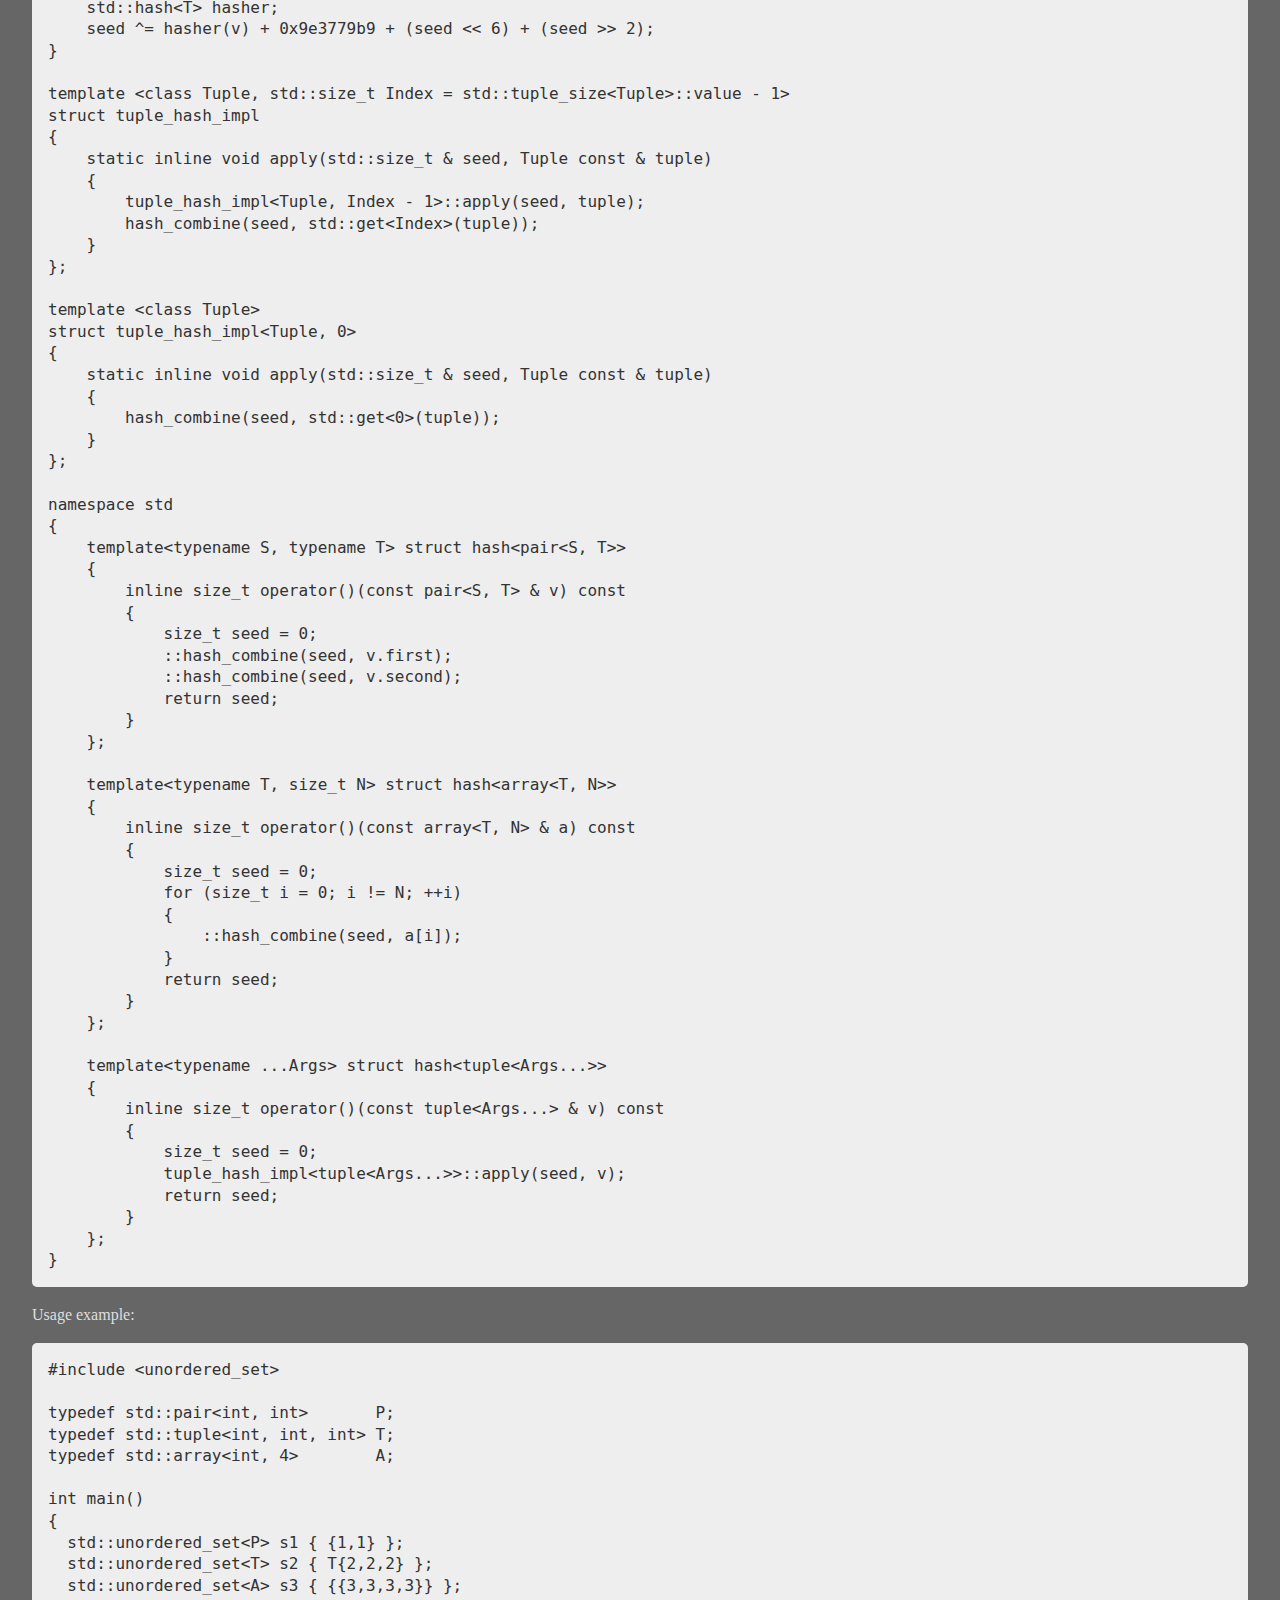
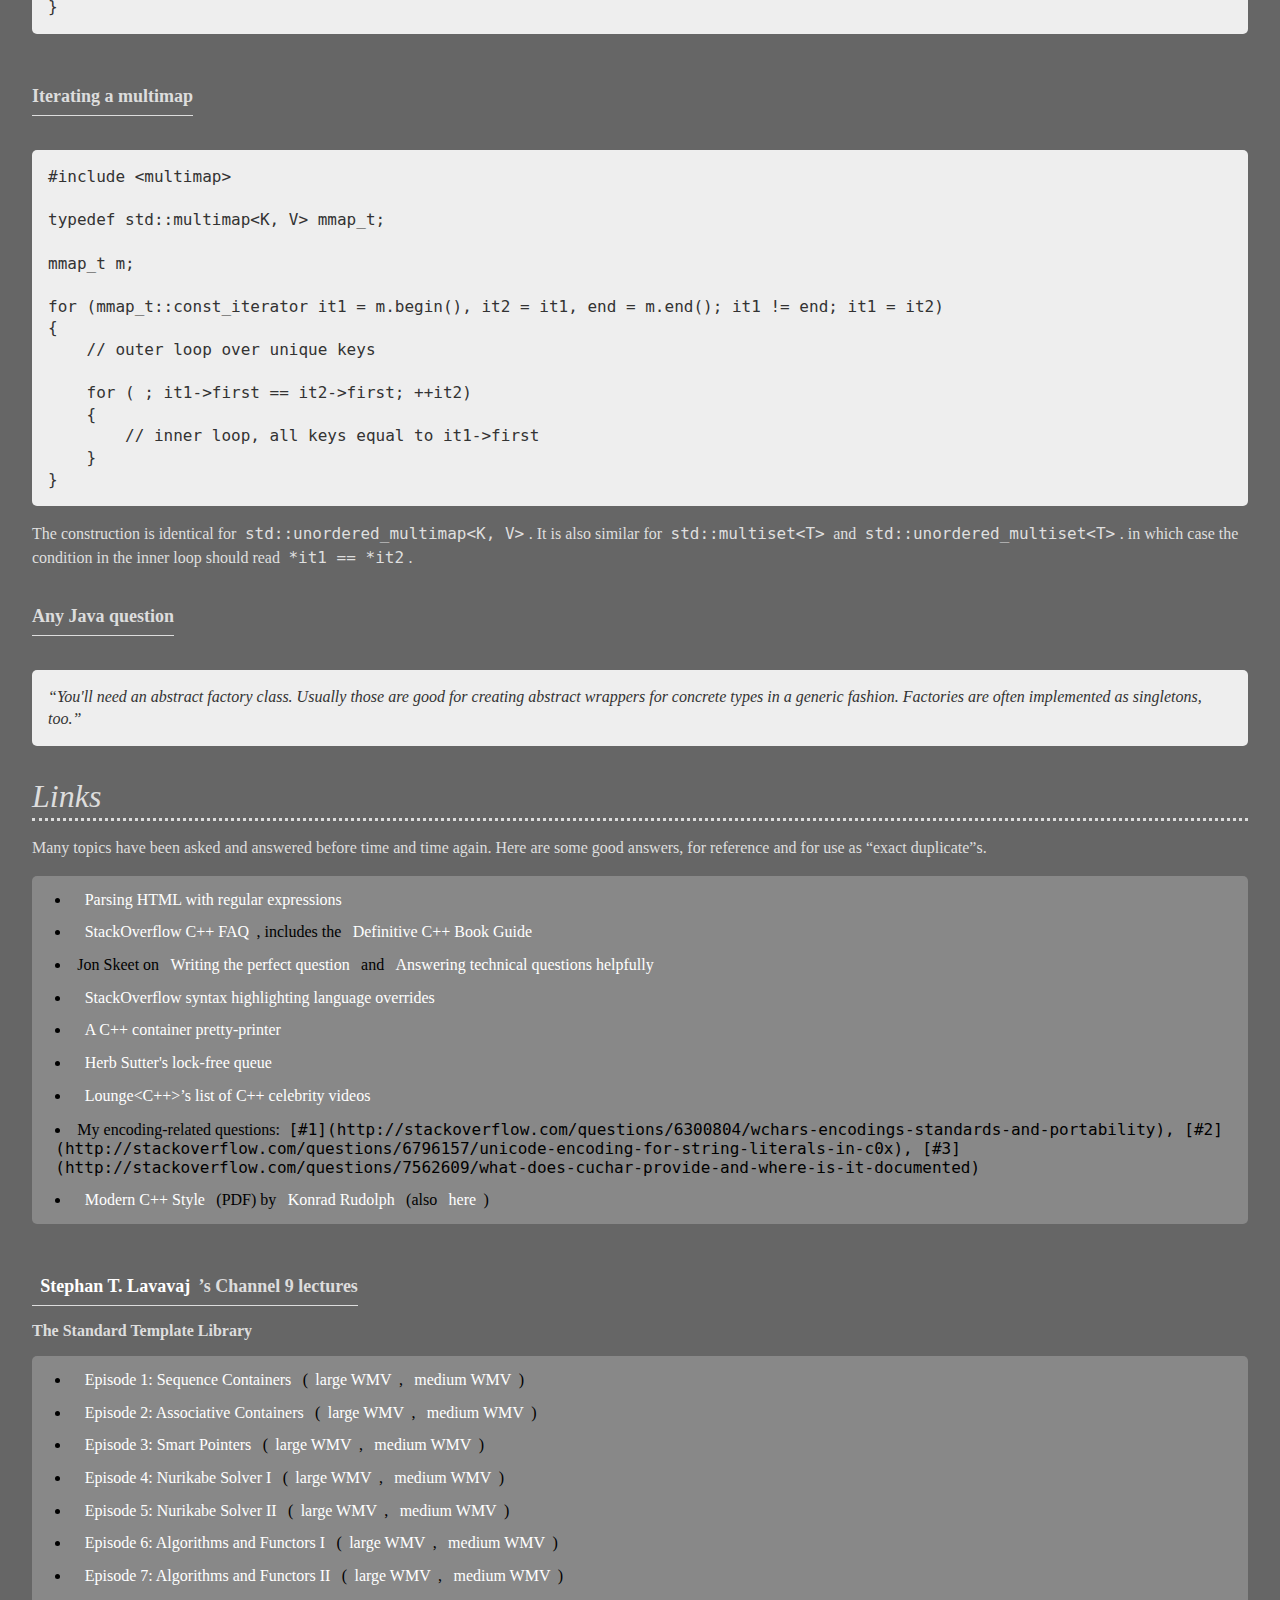
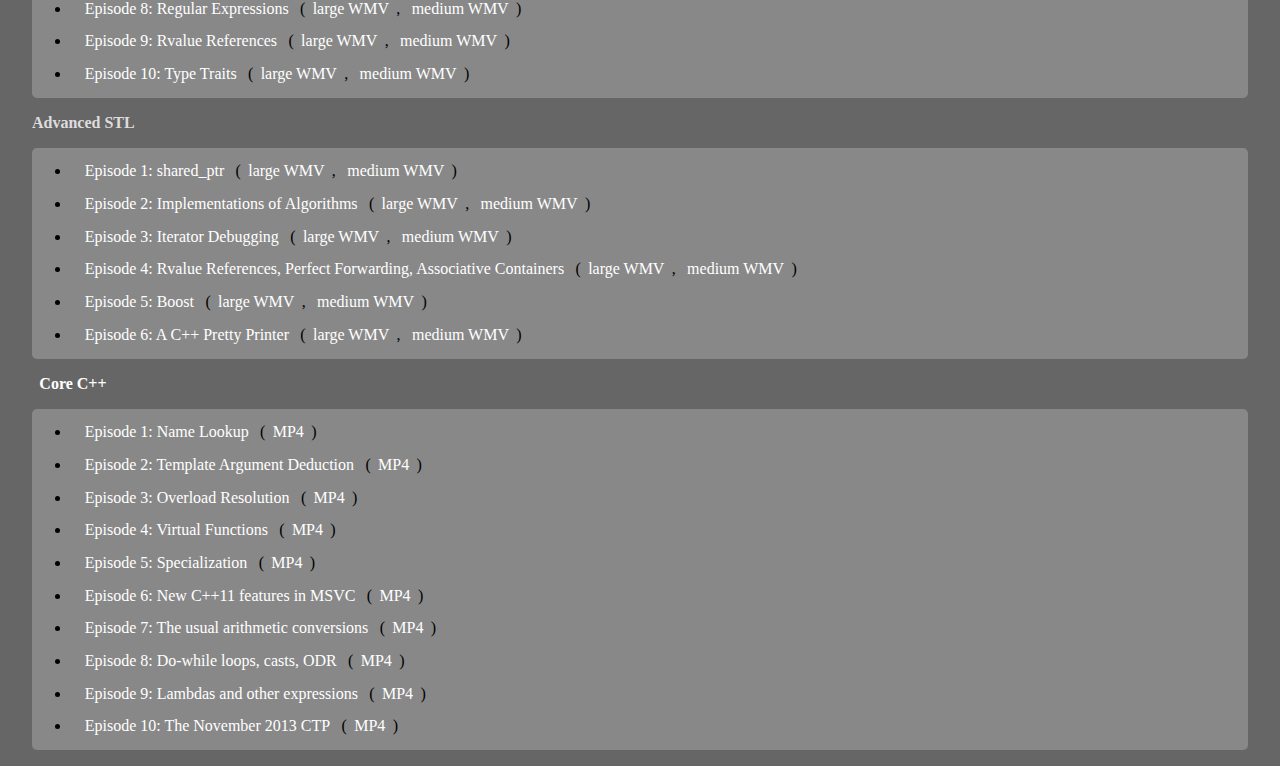
==== commit de524e37: "Updated so-fpas" ====
--- a/so-fpa.html
+++ b/so-fpa.html
@@ -562,7 +562,7 @@
 }</div>
 
     <p>The construction is identical for <code>std::unordered_multimap&lt;K, V&gt;</code>.
-    It is also similar for <code>std::set&lt;T&gt;</code> and <code>std::unordered_set&lt;T&gt;</code>.
+    It is also similar for <code>std::multiset&lt;T&gt;</code> and <code>std::unordered_multiset&lt;T&gt;</code>.
     in which case the condition in the inner loop should read <code>*it1 == *it2</code>.</p>
 
 
@@ -582,7 +582,7 @@
       <li><a href="http://drdobbs.com/high-performance-computing/212201163">Herb Sutter's lock-free queue</a></li>
       <li><a href="http://loungecpp.wikidot.com/videos-and-podcasts-by-c-celebrities">Lounge&lt;C++&gt;&rsquo;s list of C++ celebrity videos</a></li>
       <li>My encoding-related questions: <code>[#1](http://stackoverflow.com/questions/6300804/wchars-encodings-standards-and-portability), [#2](http://stackoverflow.com/questions/6796157/unicode-encoding-for-string-literals-in-c0x), [#3](http://stackoverflow.com/questions/7562609/what-does-cuchar-provide-and-where-is-it-documented)</code></li>
-      <li><a href="http://dl.dropbox.com/u/6101039/Modern%20C++.pdf">Modern C++ (PDF)</a> by <a href="http://stackoverflow.com/users/1968/konrad-rudolph">Konrad Rudolph</a> (also <a href="http://tinyurl.com/fuck-pointers">here</a>)</li>
+      <li><a href="http://dl.dropbox.com/u/6101039/Modern%20C++.pdf">Modern C++ Style</a> (PDF) by <a href="http://stackoverflow.com/users/1968/konrad-rudolph">Konrad Rudolph</a> (also <a href="http://tinyurl.com/fuck-pointers">here</a>)</li>
     </ul>
 
     <h2 style="margin-bottom: 0;"><a href="http://nuwen.net/stl.html">Stephan T. Lavavaj</a>&rsquo;s Channel 9 lectures</h2>
@@ -616,6 +616,10 @@
       <li><a href="http://channel9.msdn.com/Series/C9-Lectures-Stephan-T-Lavavej-Core-C-/Stephan-T-Lavavej-Core-C-4-of-n">Episode 4: Virtual Functions</a> (<a href="http://media.ch9.ms/ch9/ea7e/fbf53e6f-514c-44a9-ba4e-bfd55e20ea7e/STLCCSeries4_high.mp4">MP4</a>)</li>
       <li><a href="http://channel9.msdn.com/Series/C9-Lectures-Stephan-T-Lavavej-Core-C-/Stephan-T-Lavavej-Core-C-5-of-n">Episode 5: Specialization</a> (<a href="http://media.ch9.ms/ch9/85cb/6a754168-16e0-4e98-9543-2bc31d3885cb/STLCCSeries5_high.mp4">MP4</a>)</li>
       <li><a href="http://channel9.msdn.com/Series/C9-Lectures-Stephan-T-Lavavej-Core-C-/STLCCSeries6">Episode 6: New C++11 features in MSVC</a> (<a href="http://media.ch9.ms/ch9/fd24/86f23ed6-98a1-4404-9503-bb1461d2fd24/STLCCSeries6_high.mp4">MP4</a>)</li>
+      <li><a href="http://channel9.msdn.com/Series/C9-Lectures-Stephan-T-Lavavej-Core-C-/Stephan-T-Lavavej-Core-C-7-of-n">Episode 7: The usual arithmetic conversions</a> (<a href="http://media.ch9.ms/ch9/d1ce/949a6d45-7399-46cb-b82e-affaf38bd1ce/STLCCSeries7.mp4">MP4</a>)</li>
+      <li><a href="http://channel9.msdn.com/Series/C9-Lectures-Stephan-T-Lavavej-Core-C-/Stephan-T-Lavavej-Core-Cpp-8-of-n">Episode 8: Do-while loops, casts, ODR</a> (<a href="http://media.ch9.ms/ch9/4cff/50c64290-10bd-4d6b-bd56-7a264d4b4cff/STLCCSeries8.mp4">MP4</a>)</li>
+      <li><a href="http://channel9.msdn.com/Series/C9-Lectures-Stephan-T-Lavavej-Core-C-/Stephan-T-Lavavej-Core-C-9-of-n">Episode 9: Lambdas and other expressions</a> (<a href="http://media.ch9.ms/ch9/2f81/b39e50d9-5b94-477a-8bc1-b9789d242f81/STLCCSeries9.mp4">MP4</a>)</li>
+      <li><a href="http://channel9.msdn.com/Series/C9-Lectures-Stephan-T-Lavavej-Core-C-/Core-Cpp-10">Episode 10: The November 2013 CTP</a> (<a href="http://media.ch9.ms/ch9/ea15/fe7abb84-7e9b-45be-ba97-9ba56354ea15/STLCCSeries10.mp4">MP4</a>)</li>
     </ul>
 
 <!--<li><a href="">Episode</a> (<a href="">large WMV</a>, <a href="">medium WMV</a>)</li> -->
